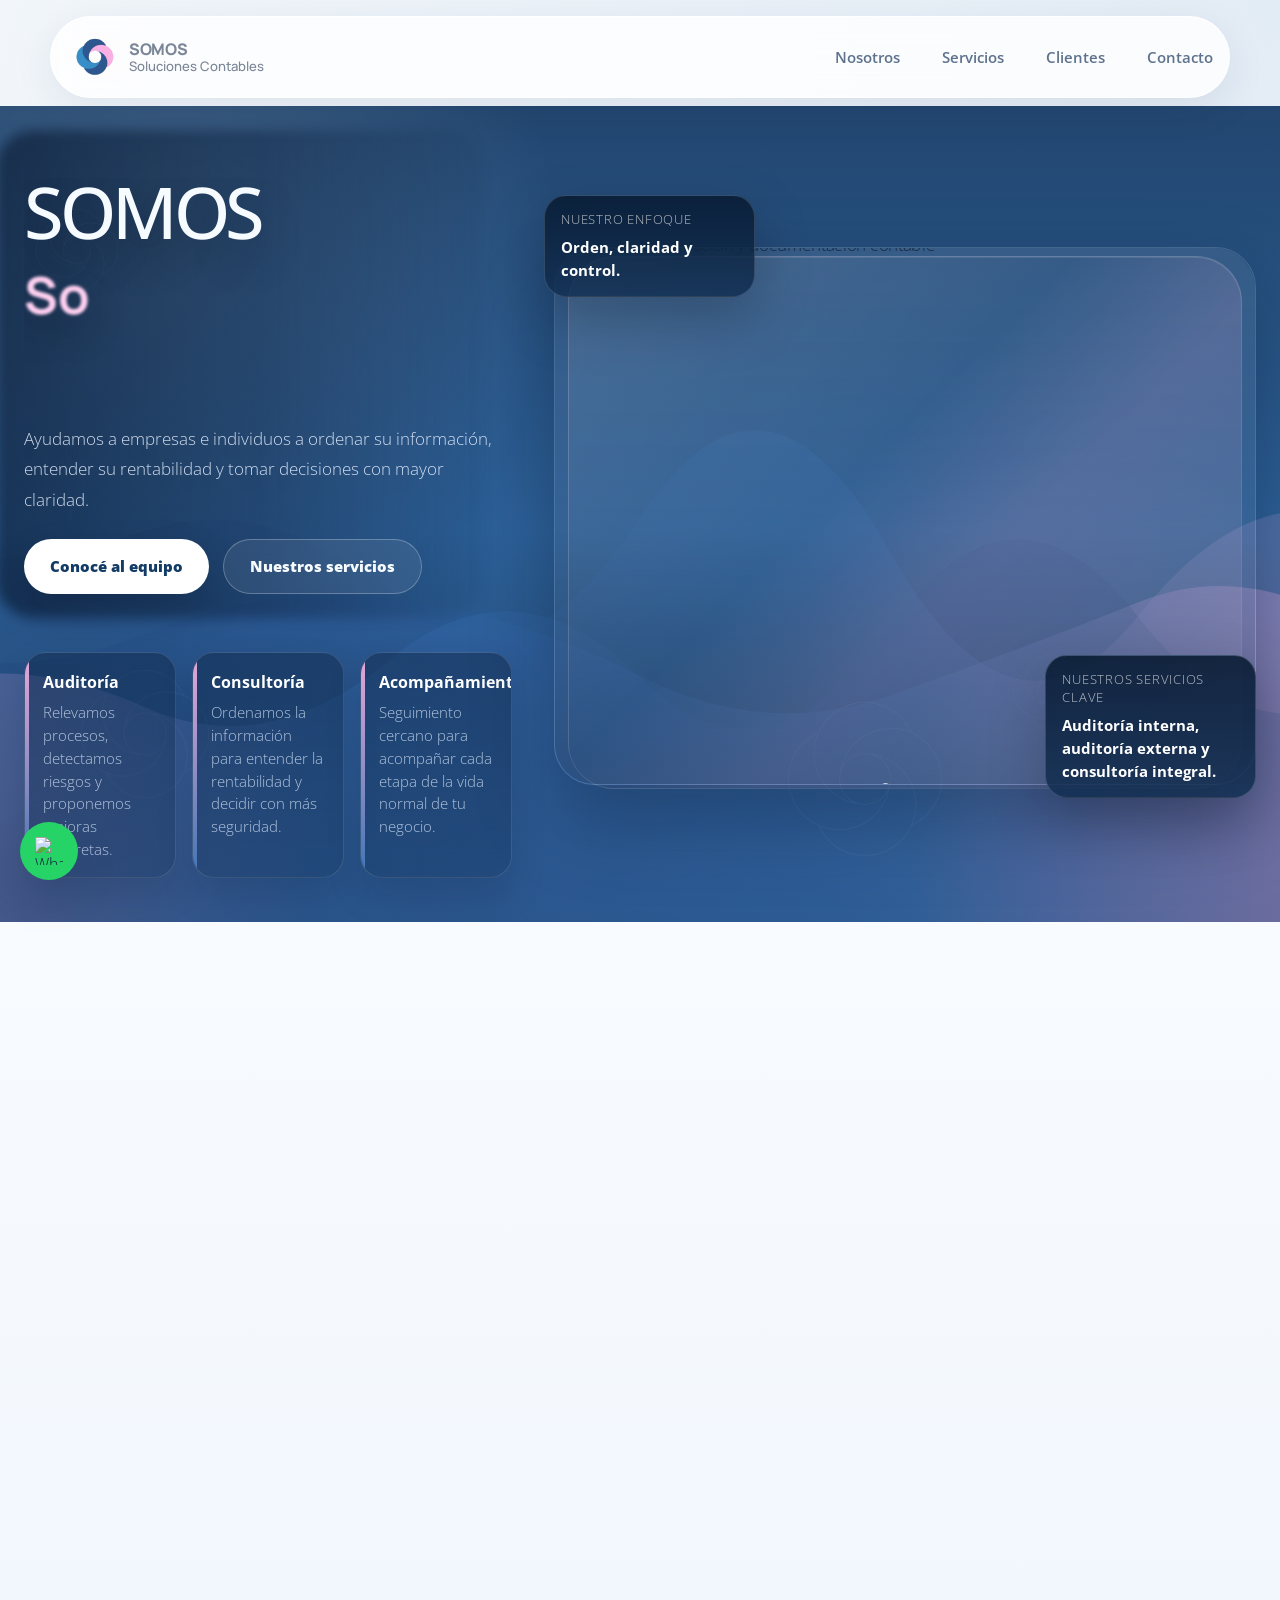
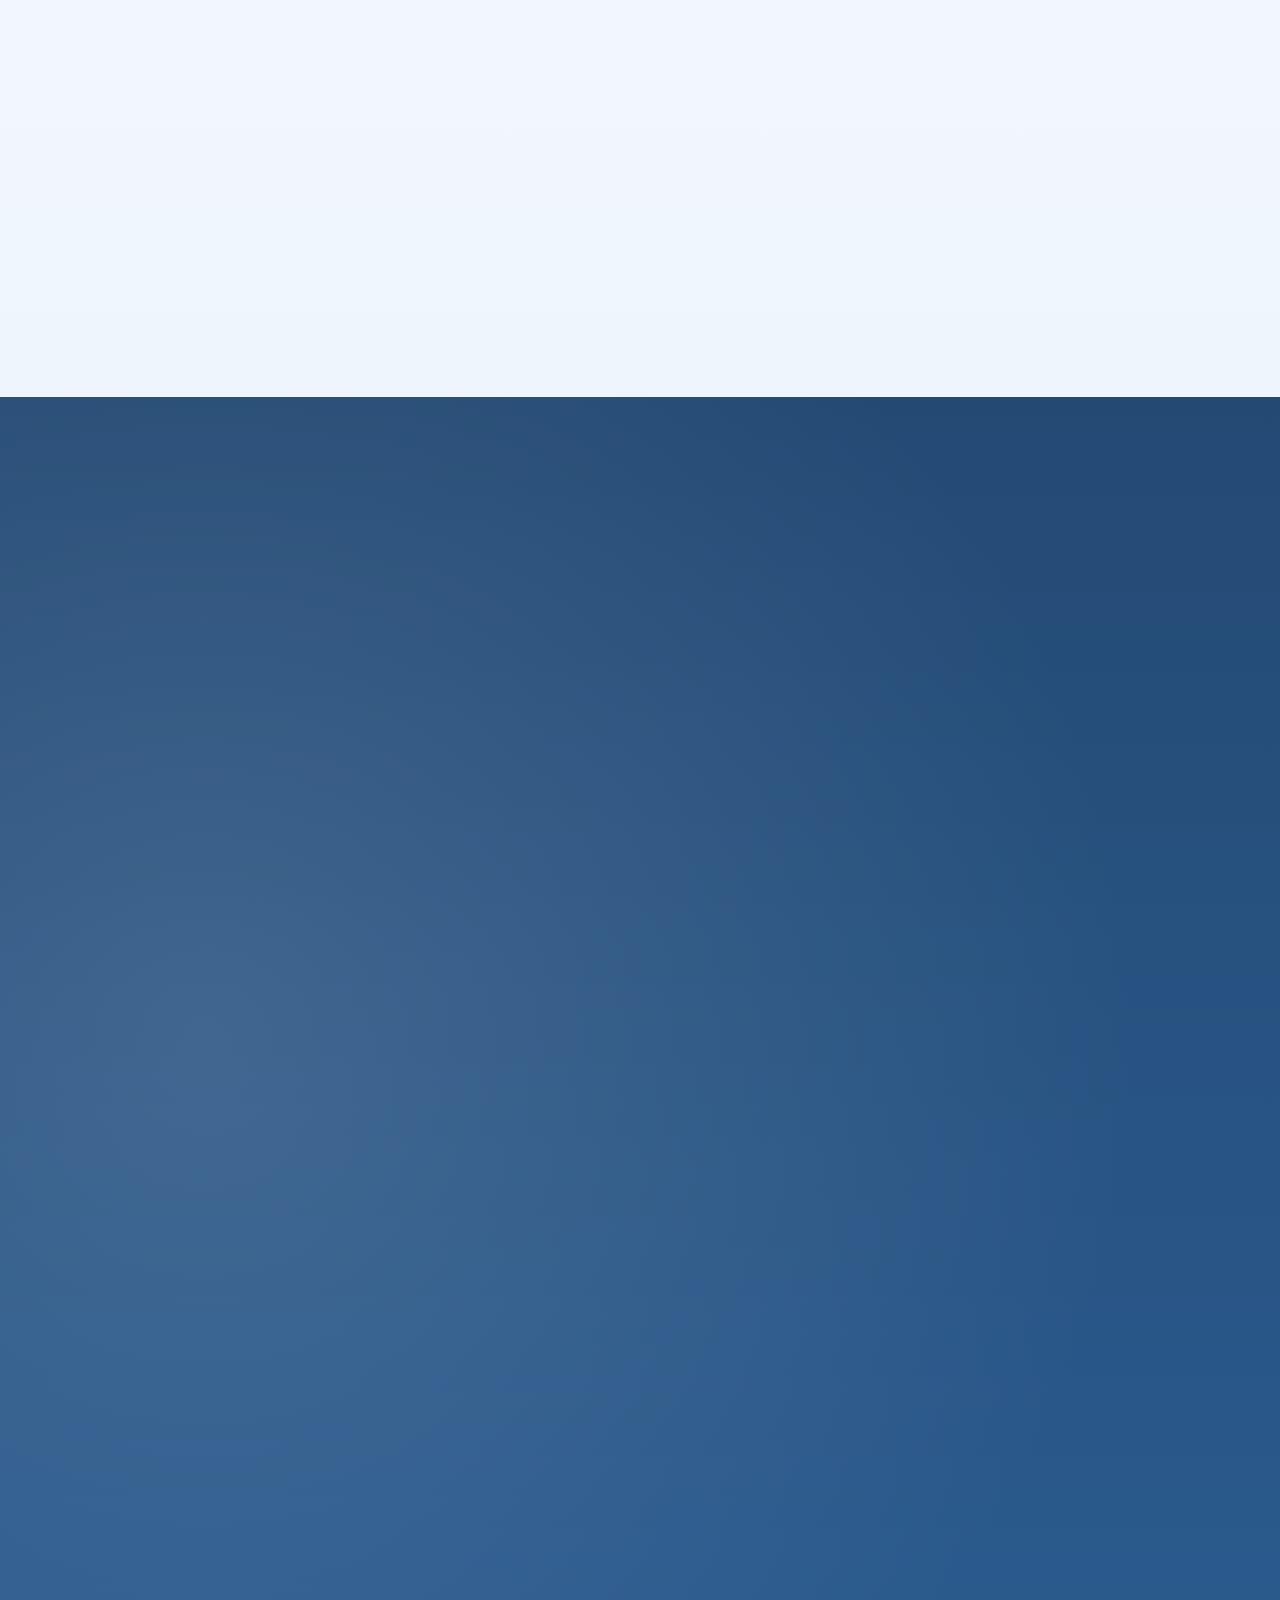
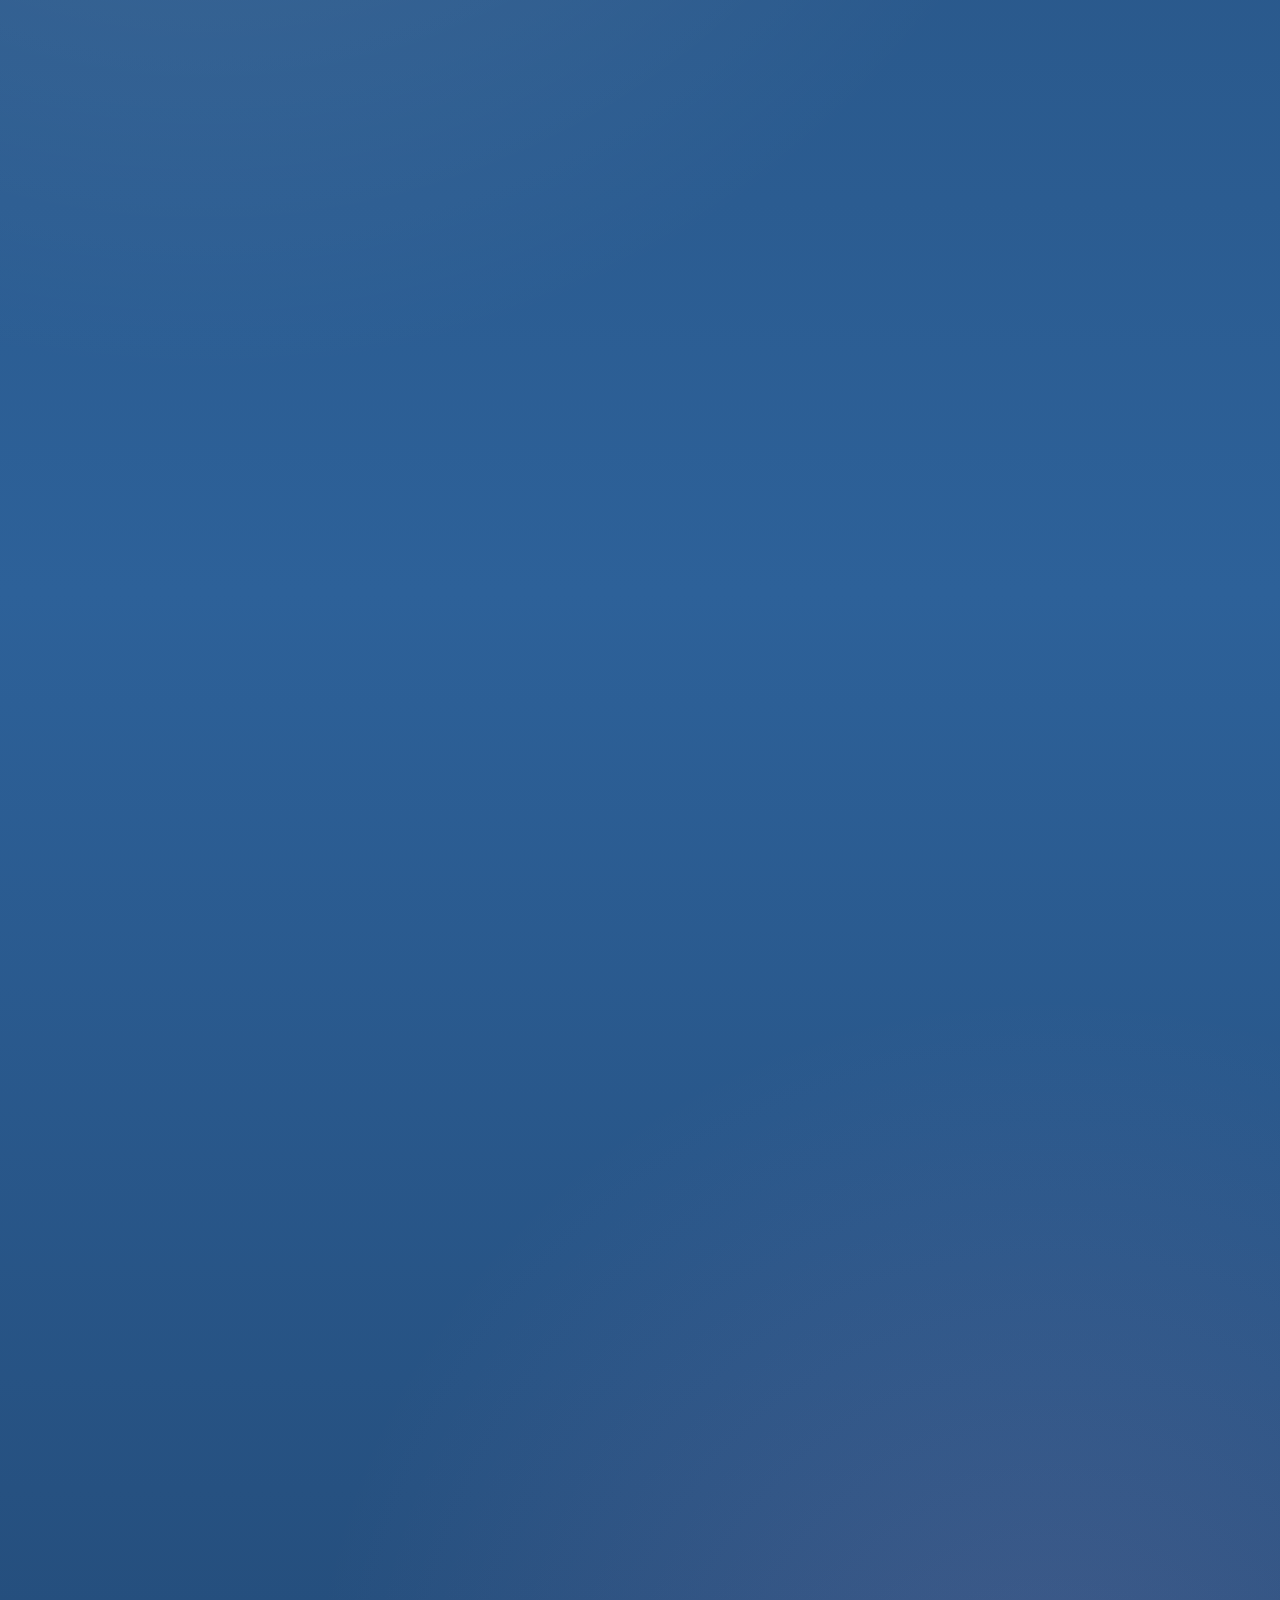
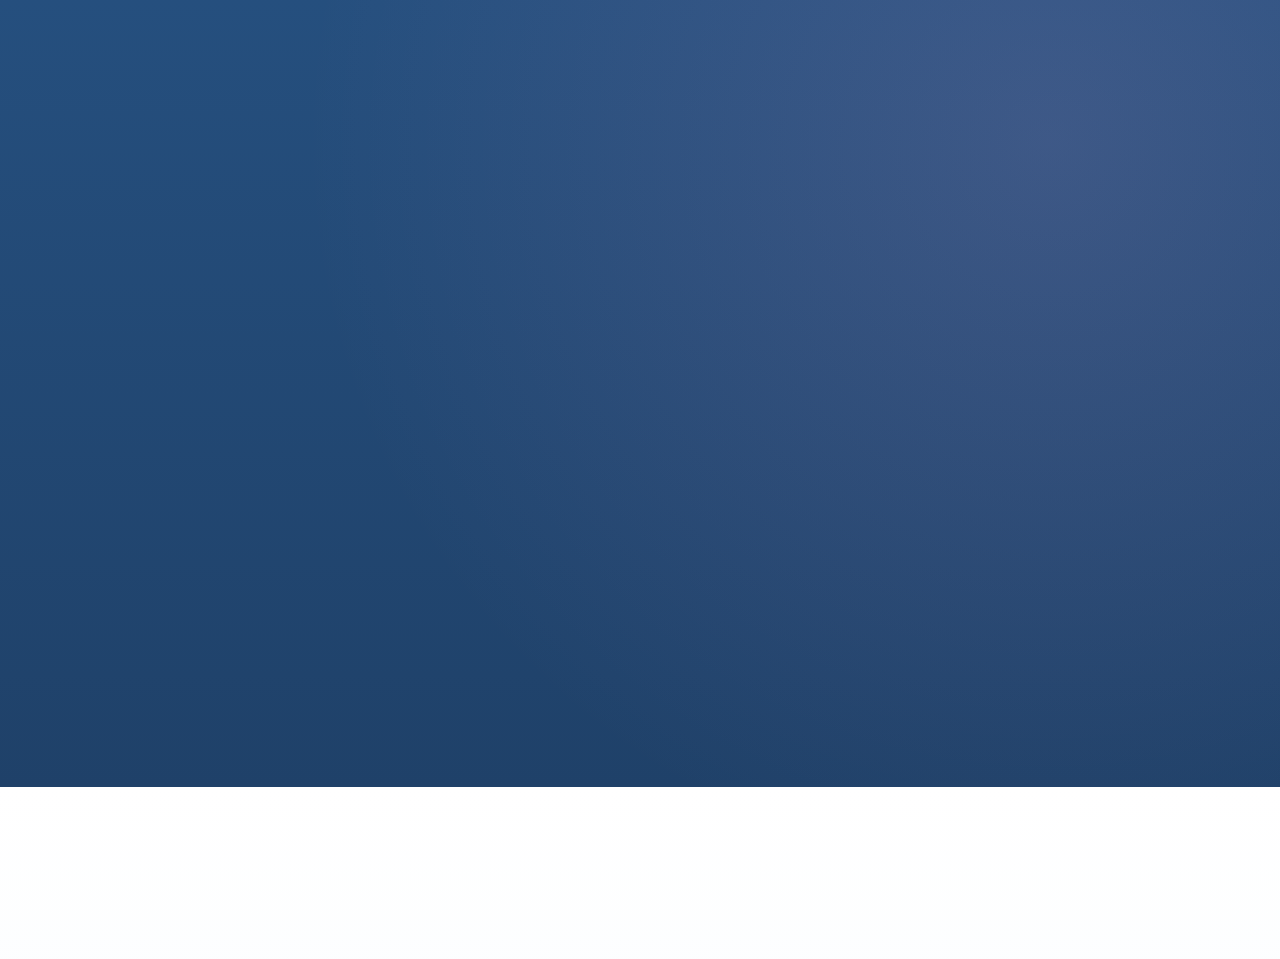
==== index.html @ 12422416 "optimizar velocidad" ====
﻿<!DOCTYPE html>
<html lang="es">
<head>
    <meta charset="UTF-8">
    <meta name="viewport" content="width=device-width, initial-scale=1.0">
    <meta name="description" content="Estudio contable Somos Soluciones Contables. Auditoría, consultoría y asesoramiento para empresas en Córdoba.">
    <meta name="robots" content="index, follow">
    <title>Somos Soluciones Contables</title>
    <link rel="icon" href="./public/favicon.webp" type="image/x-icon">
    <link rel="preconnect" href="https://fonts.googleapis.com">
    <link rel="preconnect" href="https://fonts.gstatic.com" crossorigin>
    <link rel="preload" as="image" href="public/hero-section/slide-1.webp" fetchpriority="high">
    <link rel="stylesheet" href="https://fonts.googleapis.com/css2?family=Manrope:wght@500;700;800&family=Open+Sans:wght@300;400;600;700&display=swap">
    <link rel="stylesheet" href="https://cdnjs.cloudflare.com/ajax/libs/font-awesome/6.5.1/css/all.min.css" media="print" onload="this.media='all'">
    <noscript><link rel="stylesheet" href="https://cdnjs.cloudflare.com/ajax/libs/font-awesome/6.5.1/css/all.min.css"></noscript>
    <link rel="stylesheet" href="css/site.css">
    <script src="js/hero-section/title-text-behavior.js" defer></script>
    <script src="js/hero-section/carousel-behavior.js" defer></script>
    <script src="js/services-video.js" defer></script>
    <script src="js/back-to-top-button.js" defer></script>
    <script src="js/license-plate-click.js" defer></script>
    <script src="js/menu-behavior.js" defer></script>
    <script src="js/contact-section.js" defer></script>
    <script src="js/advisory-section.js" defer></script>
    <script src="js/footer-year.js" defer></script>
    <script src="js/section-wave-background.js" defer></script>
    <script src="js/clients-slider-behavior.js" defer></script>
</head>
<body id="top">
    <header class="navbar">
        <a href="#top" class="brand" aria-label="Ir al inicio">
            <img src="public/components/esfera.png" alt="Logo de Somos Soluciones Contables" class="brand-logo">
            <span class="brand-copy">
                <strong>SOMOS</strong>
                <span>Soluciones Contables</span>
            </span>
        </a>
        <div class="menu" id="menu">
            <a href="#our-team">Nosotros</a>
            <a href="#our-services">Servicios</a>
            <a href="#clients">Clientes</a>
            <a href="#contact">Contacto</a>
        </div>
        <button type="button" class="toggle" id="menuToggle" aria-label="Abrir menú de navegación" aria-controls="mobileMenu" aria-expanded="false">
            <span></span><span></span><span></span>
        </button>
        <div class="toggle-menu" id="mobileMenu">
            <a href="#our-team">Nosotros</a>
            <a href="#our-services">Servicios</a>
            <a href="#clients">Clientes</a>
            <a href="#contact">Contacto</a>
        </div>
    </header>

    <main>
        <section class="hero-section">
            <div class="hero-gradient-container">
                <div class="hero-gradient-wave hero-gradient-wave-a" aria-hidden="true"></div>
                <div class="hero-gradient-wave hero-gradient-wave-b" aria-hidden="true"></div>
                <div class="hero-gradient-ribbon" aria-hidden="true"></div>
            </div>
            <div class="hero-inner">
                <div class="hero-copy">
                    <div class="hero-title-lockup">
                        <div id="fixed">SOMOS</div>
                        <div id="text-container">
                            <div id="typing"><span id="dynamic-text">Soluciones Contables.</span></div>
                        </div>
                    </div>
                    <p class="hero-lead">Ayudamos a empresas e individuos a ordenar su información, entender su rentabilidad y tomar decisiones con mayor claridad.</p>
                    <div class="hero-actions">
                        <a href="#our-team" class="primary-button">Conocé al equipo</a>
                        <a href="#our-services" class="secondary-button">Nuestros servicios</a>
                    </div>
                </div>

                <div class="hero-stage">
                    <div class="hero-stage-sheen" aria-hidden="true"></div>
                    <div class="swiper-container hero-swiper">
                        <div class="swiper-wrapper">
                            <div class="swiper-slide"><img src="public/hero-section/slide-1.webp" alt="Equipo del estudio en una reunión de trabajo" fetchpriority="high" decoding="async"></div>
                            <div class="swiper-slide"><img data-src="public/hero-section/slide-2.webp" alt="Revisión de información y documentación contable" loading="lazy" decoding="async"></div>
                            <div class="swiper-slide"><img data-src="public/hero-section/slide-3.webp" alt="Análisis de gestión y seguimiento profesional" loading="lazy" decoding="async"></div>
                            <div class="swiper-slide"><img data-src="public/hero-section/slide-4.webp" alt="Trabajo del equipo con foco en control y auditoría" loading="lazy" decoding="async"></div>
                            <div class="swiper-slide"><img data-src="public/hero-section/slide-5.webp" alt="Asesoramiento cercano para empresas y equipos de gestión" loading="lazy" decoding="async"></div>
                        </div>
                        <div class="swiper-pagination"></div>
                    </div>
                    <div class="hero-card hero-card-top">
                        <span>Nuestro enfoque</span>
                        <strong>Orden, claridad y control.</strong>
                    </div>
                    <div class="hero-card hero-card-bottom">
                        <span>Nuestros servicios clave</span>
                        <strong>Auditoría interna, auditoría externa y consultoría integral.</strong>
                    </div>
                </div>

                <div class="hero-highlights">
                    <article><strong>Auditoría</strong><span>Relevamos procesos, detectamos riesgos y proponemos mejoras concretas.</span></article>
                    <article><strong>Consultoría</strong><span>Ordenamos la información para entender la rentabilidad y decidir con más seguridad.</span></article>
                    <article><strong>Acompañamiento</strong><span>Seguimiento cercano para acompañar cada etapa de la vida normal de tu negocio.</span></article>
                </div>
            </div>
        </section>

        <section id="our-team" class="team-section section-shell">
            <div class="section-heading">
                <p class="section-kicker">Quiénes somos</p>
                <h2>Profesionales que analizan, acompañan y piensan cada decisión junto a tu negocio.</h2>
                <p>Trabajamos con compromiso, experiencia y cercanía para ordenar la información, entender los números y acompañar cada caso con criterio.</p>
            </div>
            <div class="team-grid">
                <article class="team-card">
                    <div class="team-photo">
                        <img src="public/our-team-section/member1.webp" alt="Gabriela Surban" loading="lazy" decoding="async">
                        <a href="https://ar.linkedin.com/in/gabriela-surban-124a83238" target="_blank" rel="noopener noreferrer" class="team-link" aria-label="LinkedIn de Gabriela Surban"><i class="fab fa-linkedin-in"></i></a>
                    </div>
                    <h3>Gabriela Surban</h3>
                    <p class="team-role">Contadora Pública U.N.C.</p>
                    <p>Matrícula profesional: <a href="https://cpcecba.org.ar/servicios/registro.asp" class="plate-number">10-17528-2</a></p>
                    <p>Especialidad en Contabilidad y Auditoría U.N.C.</p>
                </article>
                <article class="team-card">
                    <div class="team-photo">
                        <img src="public/our-team-section/member2.webp" alt="Nicolás Acuña" loading="lazy" decoding="async">
                        <a href="https://ar.linkedin.com/in/nicol%C3%A1s-manuel-acu%C3%B1a-5b895933" target="_blank" rel="noopener noreferrer" class="team-link" aria-label="LinkedIn de Nicolás Acuña"><i class="fab fa-linkedin-in"></i></a>
                    </div>
                    <h3>Nicolás Acuña</h3>
                    <p class="team-role">Contador Público U.N.C.</p>
                    <p>Matrícula profesional: <a href="https://cpcecba.org.ar/servicios/registro.asp" class="plate-number">10-18634-7</a></p>
                </article>
                <article class="team-card">
                    <div class="team-photo">
                        <img src="public/our-team-section/member3.webp" alt="Cristina Vetter" loading="lazy" decoding="async">
                        <a href="https://ar.linkedin.com/in/cristina-vetter-260807247" target="_blank" rel="noopener noreferrer" class="team-link" aria-label="LinkedIn de Cristina Vetter"><i class="fab fa-linkedin-in"></i></a>
                    </div>
                    <h3>Cristina Vetter</h3>
                    <p class="team-role">Contadora Pública U.N.C.</p>
                    <p>Matrícula profesional: <a href="https://cpcecba.org.ar/servicios/registro.asp" class="plate-number">10-17858-8</a></p>
                    <p>Especialidad en Contabilidad y Auditoría U.N.C.</p>
                </article>
                <article class="team-card">
                    <div class="team-photo">
                        <img src="public/our-team-section/member4.webp" alt="Leandro Sánchez" loading="lazy" decoding="async">
                        <a href="https://www.linkedin.com/" target="_blank" rel="noopener noreferrer" class="team-link" aria-label="Perfil profesional de Leandro Sánchez"><i class="fab fa-linkedin-in"></i></a>
                    </div>
                    <h3>Leandro Sánchez</h3>
                    <p class="team-role">Contador Público U.N.C.</p>
                    <p>Matrícula profesional: <a href="https://cpcecba.org.ar/servicios/registro.asp" class="plate-number">10-17648-3</a></p>
                </article>
            </div>
        </section>

        <section id="our-services" class="services-section section-shell">
            <div class="section-heading compact">
                <p class="section-kicker">Nuestros servicios</p>
            </div>
            <div class="services-layout">
                <article class="service-story service-story-image">
                    <video class="services-video" muted loop playsinline preload="none" poster="public/services-section/services.webp" aria-label="Presentación del equipo y las oficinas del estudio">
                        <source src="public/services-section/presentation.mp4" type="video/mp4">
                    </video>
                </article>
                <article class="service-story service-story-copy">
                    <p class="service-tag">
                        <span class="service-tag-icon" aria-hidden="true"><i class="fa-solid fa-magnifying-glass-chart"></i></span>
                        <span>Auditoría interna</span>
                    </p>
                    <h3>Detección temprana + Control interno = Procesos más saludables.</h3>
                    <p>Revisamos procesos, puntos de control y circuitos clave para detectar riesgos a tiempo, ordenar la operatoria y proponer mejoras concretas.</p>
                    <div class="service-list-block">
                        <h4>Áreas a revisar</h4>
                        <ul>
                            <li>Compras y cuentas por pagar.</li>
                            <li>Caja, bancos y disponibilidades.</li>
                            <li>Inventarios y control de stock.</li>
                            <li>Cuentas por cobrar.</li>
                            <li>Viáticos y gastos operativos.</li>
                        </ul>
                    </div>
                    <div class="service-list-block">
                        <h4>Cómo trabajamos</h4>
                        <ul>
                            <li>Entrevistas con personal clave.</li>
                            <li>Relevamiento documental y pruebas sobre sistemas.</li>
                            <li>Análisis de fortalezas, debilidades y puntos de control.</li>
                            <li>Pruebas de auditoría y validaciones operativas.</li>
                            <li>Informe final con conclusiones y propuestas de mejora.</li>
                        </ul>
                    </div>
                </article>
            </div>
            <div class="service-pillars">
                <article class="pillar-card">
                    <span class="pillar-icon"><i class="fa-solid fa-shield-halved"></i></span>
                    <h3>Auditoría externa</h3>
                    <p>Nuestro objetivo es preparar los Estados Contables de su empresa en tiempo y forma, ayudando en el proceso de toma de decisiones. Emitimos un diagnóstico sobre un sistema de información empresarial que permite una mejor toma de decisiones.</p>
                </article>
                <article class="pillar-card">
                    <span class="pillar-icon"><i class="fa-solid fa-compass-drafting"></i></span>
                    <h3>Consultoría integral</h3>
                    <p>Nos orientamos a brindar seguridad en la toma de decisiones y cobertura ante los riesgos potenciales a los que se expone un negocio durante su funcionamiento normal. Acompañamos el crecimiento empresarial de manera sólida y segura.</p>
                </article>
            </div>
            <div class="advisory-grid-shell">
                <div class="section-heading compact">
                    <p class="section-kicker">Ofrecemos asesoramiento:</p>
                </div>
                <div class="advisory-grid">
                    <article class="advisory-card" tabindex="0" role="button" aria-expanded="false">
                        <div class="advisory-media" style="background-image: url('public/features-section/advisory-1.webp');"></div>
                        <div class="advisory-copy"><h3>Impositivo</h3><p>Planificación y cumplimiento fiscal para trabajar con previsibilidad y sin desatender la operatoria.</p></div>
                    </article>
                    <article class="advisory-card" tabindex="0" role="button" aria-expanded="false">
                        <div class="advisory-media" style="background-image: url('public/features-section/advisory-2.webp');"></div>
                        <div class="advisory-copy"><h3>Societario</h3><p>Asistencia en constitución, cambios societarios y documentación formal del negocio.</p></div>
                    </article>
                    <article class="advisory-card" tabindex="0" role="button" aria-expanded="false">
                        <div class="advisory-media" style="background-image: url('public/features-section/advisory-3.webp');"></div>
                        <div class="advisory-copy"><h3>Financiero</h3><p>Información económica ordenada para evaluar escenarios y decidir con mayor respaldo.</p></div>
                    </article>
                    <article class="advisory-card" tabindex="0" role="button" aria-expanded="false">
                        <div class="advisory-media" style="background-image: url('public/features-section/advisory-4.webp');"></div>
                        <div class="advisory-copy"><h3>Laboral</h3><p>Acompañamiento técnico para ordenar relaciones laborales, documentación y obligaciones vigentes.</p></div>
                    </article>
                </div>
            </div>
        </section>

        <section id="clients" class="clients-section section-shell">
            <div class="section-heading compact">
                <p class="section-kicker">Nuestros clientes</p>
                <h2>Algunas de las empresas que confían en nosotros:</h2>
            </div>
            <div id="carrusel">
                <button id="prev-slide-btn" aria-label="Anterior"><i class="fas fa-chevron-left"></i></button>
                <div id="clients-slider">
                    <div id="clients-slide-track">
                        <div class="client-slide"><a href="https://www.maniking.com.ar/" target="_blank" rel="noopener noreferrer"><img src="public/components/clients-logos/maniKing.webp" alt="ManiKing" loading="lazy"></a></div>
                        <div class="client-slide"><a href="https://www.prodeman.com/es/" target="_blank" rel="noopener noreferrer"><img src="public/components/clients-logos/prodeman.webp" alt="Prodeman" loading="lazy"></a></div>
                        <div class="client-slide"><a href="https://www.venex.com.ar" target="_blank" rel="noopener noreferrer"><img src="public/components/clients-logos/venex.webp" alt="Venex" loading="lazy"></a></div>
                        <div class="client-slide"><a href="https://www.abastovirtual.com/productos/verduleria" target="_blank" rel="noopener noreferrer"><img src="public/components/clients-logos/abasto.webp" alt="Abasto" loading="lazy"></a></div>
                        <div class="client-slide"><a href="https://tubojet.com/" target="_blank" rel="noopener noreferrer"><img src="public/components/clients-logos/tubo.webp" alt="TuboJet" loading="lazy"></a></div>
                        <div class="client-slide"><a href="https://modernia.com.ar/" target="_blank" rel="noopener noreferrer"><img src="public/components/clients-logos/modernia.webp" alt="Modernia" loading="lazy"></a></div>
                        <div class="client-slide"><a href="https://www.cafedebarrio.com.ar/" target="_blank" rel="noopener noreferrer"><img src="public/components/clients-logos/cafeDeBarrio.webp" alt="Cafe de Barrio" loading="lazy"></a></div>
                        <div class="client-slide"><a href="https://picadamix.com.ar/" target="_blank" rel="noopener noreferrer"><img src="public/components/clients-logos/picadaMix.webp" alt="Picada Mix" loading="lazy"></a></div>
                        <div class="client-slide"><a href="https://www.fulltechnology.com.ar/" target="_blank" rel="noopener noreferrer"><img src="public/components/clients-logos/fulltec.webp" alt="Full Technology" loading="lazy"></a></div>
                        <div class="client-slide"><a href="https://www.instagram.com/mercadocentralcordoba" target="_blank" rel="noopener noreferrer"><img src="public/components/clients-logos/mercadoCentral.webp" alt="Mercado Central" loading="lazy"></a></div>
                        <div class="client-slide"><a href="https://www.sistemadefijaciones.com.ar/" target="_blank" rel="noopener noreferrer"><img src="public/components/clients-logos/sistemaFijaciones.webp" alt="Sistema de fijaciones" loading="lazy"></a></div>
                        <div class="client-slide"><a href="https://icor.com.ar/" target="_blank" rel="noopener noreferrer"><img src="public/components/clients-logos/icor.webp" alt="ICOR" loading="lazy"></a></div>
                        <div class="client-slide"><a href="https://autoalem.com.ar/" target="_blank" rel="noopener noreferrer"><img src="public/components/clients-logos/autoAlem.webp" alt="Auto Alem" loading="lazy"></a></div>
                        <div class="client-slide"><a href="https://avilasoto.com/" target="_blank" rel="noopener noreferrer"><img src="public/components/clients-logos/avilasoto.webp" alt="Avila Soto Group" loading="lazy"></a></div>
                        <div class="client-slide"><a href="https://www.instagram.com/nb.distribuidora.cba/?hl=es" target="_blank" rel="noopener noreferrer"><img src="public/components/clients-logos/nbDistribuidora.webp" alt="NB Distribuidora" loading="lazy"></a></div>
                        <div class="client-slide"><a href="https://www.bateriasbat-her.com.ar/" target="_blank" rel="noopener noreferrer"><img src="public/components/clients-logos/batHer.webp" alt="Bat-Her" loading="lazy"></a></div>
                        <div class="client-slide"><a href="https://www.lozaordano.com.ar/" target="_blank" rel="noopener noreferrer"><img src="public/components/clients-logos/lozaOrdano.webp" alt="Loza Ordano" loading="lazy"></a></div>
                        <div class="client-slide"><a href="https://www.surban.com.ar/" target="_blank" rel="noopener noreferrer"><img src="public/components/clients-logos/surban.webp" alt="Surban Negocios Inmobiliarios" loading="lazy"></a></div>
                        <div class="client-slide"><a href="https://equilibriosport.com/" target="_blank" rel="noopener noreferrer"><img src="public/components/clients-logos/equilibrioSports.webp" alt="Equilibrio Sport" loading="lazy"></a></div>
                        <div class="client-slide"><a href="https://www.instagram.com/apicola_jauregui/" target="_blank" rel="noopener noreferrer"><img src="public/components/clients-logos/apicola.webp" alt="Apicola Jauregui" loading="lazy"></a></div>
                        <div class="client-slide"><a href="https://www.estudioanimo.tv/" target="_blank" rel="noopener noreferrer"><img src="public/components/clients-logos/animo.webp" alt="Estudio Animo" loading="lazy"></a></div>
                        <div class="client-slide"><a href="https://www.mayoristas.happylife.com.ar/" target="_blank" rel="noopener noreferrer"><img src="public/components/clients-logos/happyLife.webp" alt="Happy Life" loading="lazy"></a></div>
                        <div class="client-slide"><a href="https://odonuevacordoba.com.ar/" target="_blank" rel="noopener noreferrer"><img src="public/components/clients-logos/odontay.webp" alt="Odontología Nueva Córdoba" loading="lazy"></a></div>
                        <div class="client-slide"><a href="https://www.instagram.com/salvatorebarberia1/" target="_blank" rel="noopener noreferrer"><img src="public/components/clients-logos/salvatore.webp" alt="Salvatore Barberia" loading="lazy"></a></div>
                        <div class="client-slide"><a href="https://www.instagram.com/surbanautomotores/" target="_blank" rel="noopener noreferrer"><img src="public/components/clients-logos/surbanauto.webp" alt="Surban Automotores" loading="lazy"></a></div>
                    </div>
                </div>
                <button id="next-slide-btn" aria-label="Siguiente"><i class="fas fa-chevron-right"></i></button>
            </div>
        </section>

        <section id="contact" class="contact-section">
            <div class="section-heading compact light">
                <p class="section-kicker">Contacto</p>
                <h2>Queremos conocerte:</h2>
            </div>
            <div class="contact-container">
                <div class="contact-data">
                    <div class="contact-panel">
                        <div class="contact-item">
                            <span class="contact-label"><i class="fa-solid fa-mobile-screen-button"></i> Teléfono</span>
                            <a href="tel:03513990206" class="contact-button">0351-3990206</a>
                        </div>
                        <div class="contact-item">
                            <span class="contact-label"><i class="fa-solid fa-envelope-open-text"></i> Mail</span>
                            <a href="mailto:estudio@somos-sc.com.ar" class="contact-button">estudio@somos-sc.com.ar</a>
                        </div>
                        <div class="contact-item">
                            <span class="contact-label"><i class="fa-solid fa-location-dot"></i> Dirección</span>
                            <a href="https://maps.app.goo.gl/mstbw2HZwWEY1XUP6" class="contact-button" target="_blank" rel="noopener noreferrer">Esquiú 62 (Sonoma Office), Oficina 213, B° General Paz, Córdoba.</a>
                        </div>
                    </div>
                    <div class="map-container">
                        <iframe src="https://www.google.com/maps/embed?pb=!1m18!1m12!1m3!1d3404.911882862973!2d-64.17259832361881!3d-31.416553774261743!2m3!1f0!2f0!3f0!3m2!1i1024!2i768!4f13.1!3m3!1m2!1s0x9432a2a242823489%3A0x90e3d3813f211ffc!2sFray%20Mamerto%20Esqui%C3%BA%2062%2C%20X5000%20C%C3%B3rdoba!5e0!3m2!1ses!2sar!4v1738461783745!5m2!1ses!2sar" allowfullscreen="" loading="lazy" title="Ubicación en Google Maps"></iframe>
                    </div>
                    <div class="social-icons-wrapper">
                        <a href="https://wa.me/5493513990206" class="social-icon whatsapp" target="_blank" rel="noopener noreferrer" aria-label="WhatsApp"><i class="fab fa-whatsapp"></i></a>
                        <a href="https://www.facebook.com/somossolucionescontablesok" class="social-icon facebook" target="_blank" rel="noopener noreferrer" aria-label="Facebook"><i class="fab fa-facebook-f"></i></a>
                        <a href="https://www.instagram.com/somossoluciones.ok/" class="social-icon instagram" target="_blank" rel="noopener noreferrer" aria-label="Instagram"><i class="fab fa-instagram"></i></a>
                    </div>
                </div>
                <div id="contact-form-placeholder">
                    <div class="contact-form-container">
                        <h3>Envíanos un mensaje</h3>
                        <form id="contactForm" novalidate aria-describedby="contactFormStatus">
                            <div class="input-row">
                                <div class="input-container"><input type="text" id="nombre" name="nombre" placeholder=" " autocomplete="name" required><label class="placeholder" for="nombre">Nombre</label></div>
                                <div class="input-container"><input type="tel" id="telefono" name="telefono" placeholder=" " autocomplete="tel" inputmode="tel" required><label class="placeholder" for="telefono">Teléfono</label></div>
                                <div class="input-container"><input type="email" id="email" name="email" placeholder=" " autocomplete="email" required><label class="placeholder" for="email">Correo electrónico</label></div>
                            </div>
                            <div class="mensaje-container">
                                <div class="input-container"><textarea id="mensaje" name="mensaje" placeholder=" " required></textarea><label class="placeholder" for="mensaje">¿En qué podemos ayudarte?</label></div>
                            </div>
                            <p class="form-status" id="contactFormStatus" role="status" aria-live="polite"></p>
                            <button type="submit" class="submit-button">
                                <span class="submit-button-label">Enviar consulta</span>
                                <span class="submit-button-icon" aria-hidden="true"><i class="fa-solid fa-paper-plane"></i></span>
                            </button>
                        </form>
                    </div>
                </div>
            </div>
        </section>
    </main>

    <footer class="footer">
        <div class="footer-content">
            <a href="#top" class="footer-brand" aria-label="Volver al inicio"><img src="public/components/logo-clear.png" alt="Logo de Somos Soluciones Contables" class="footer-logo"></a>
            <div class="footer-buttons">
                <a href="#our-team">Nosotros</a><a href="#our-services">Servicios</a><a href="#clients">Clientes</a><a href="#contact">Contacto</a>
            </div>
            <div class="footer-credits">
                <p>&copy; <span id="currentYear">2026</span> Somos Soluciones Contables. Todos los derechos reservados.</p>
                <a href="https://cpcecba.org.ar/" target="_blank" rel="noopener noreferrer"><img src="public/components/cpce-clear.png" alt="Consejo Profesional de Ciencias Económicas" loading="lazy"></a>
            </div>
        </div>
    </footer>

    <div class="whatsapp-float">
        <a href="https://wa.me/5493513990206" target="_blank" rel="noopener noreferrer" class="whatsapp-link" aria-label="Chat en WhatsApp">
            <img src="./public/components/whatsapp.webp" alt="WhatsApp" class="whatsapp-icon">
        </a>
    </div>
    <div class="back-to-top-container" id="backToTop">
        <a href="#top" class="back-to-top-button" aria-label="Volver arriba"><i class="fa-solid fa-chevron-up"></i></a>
    </div>
</body>
</html>
---- css/site.css ----
﻿/* Main site stylesheet entry */
@import url("./site/foundation.css");
@import url("./site/sections.css");
@import url("./site/responsive.css");
@import url("./site/animations.css");
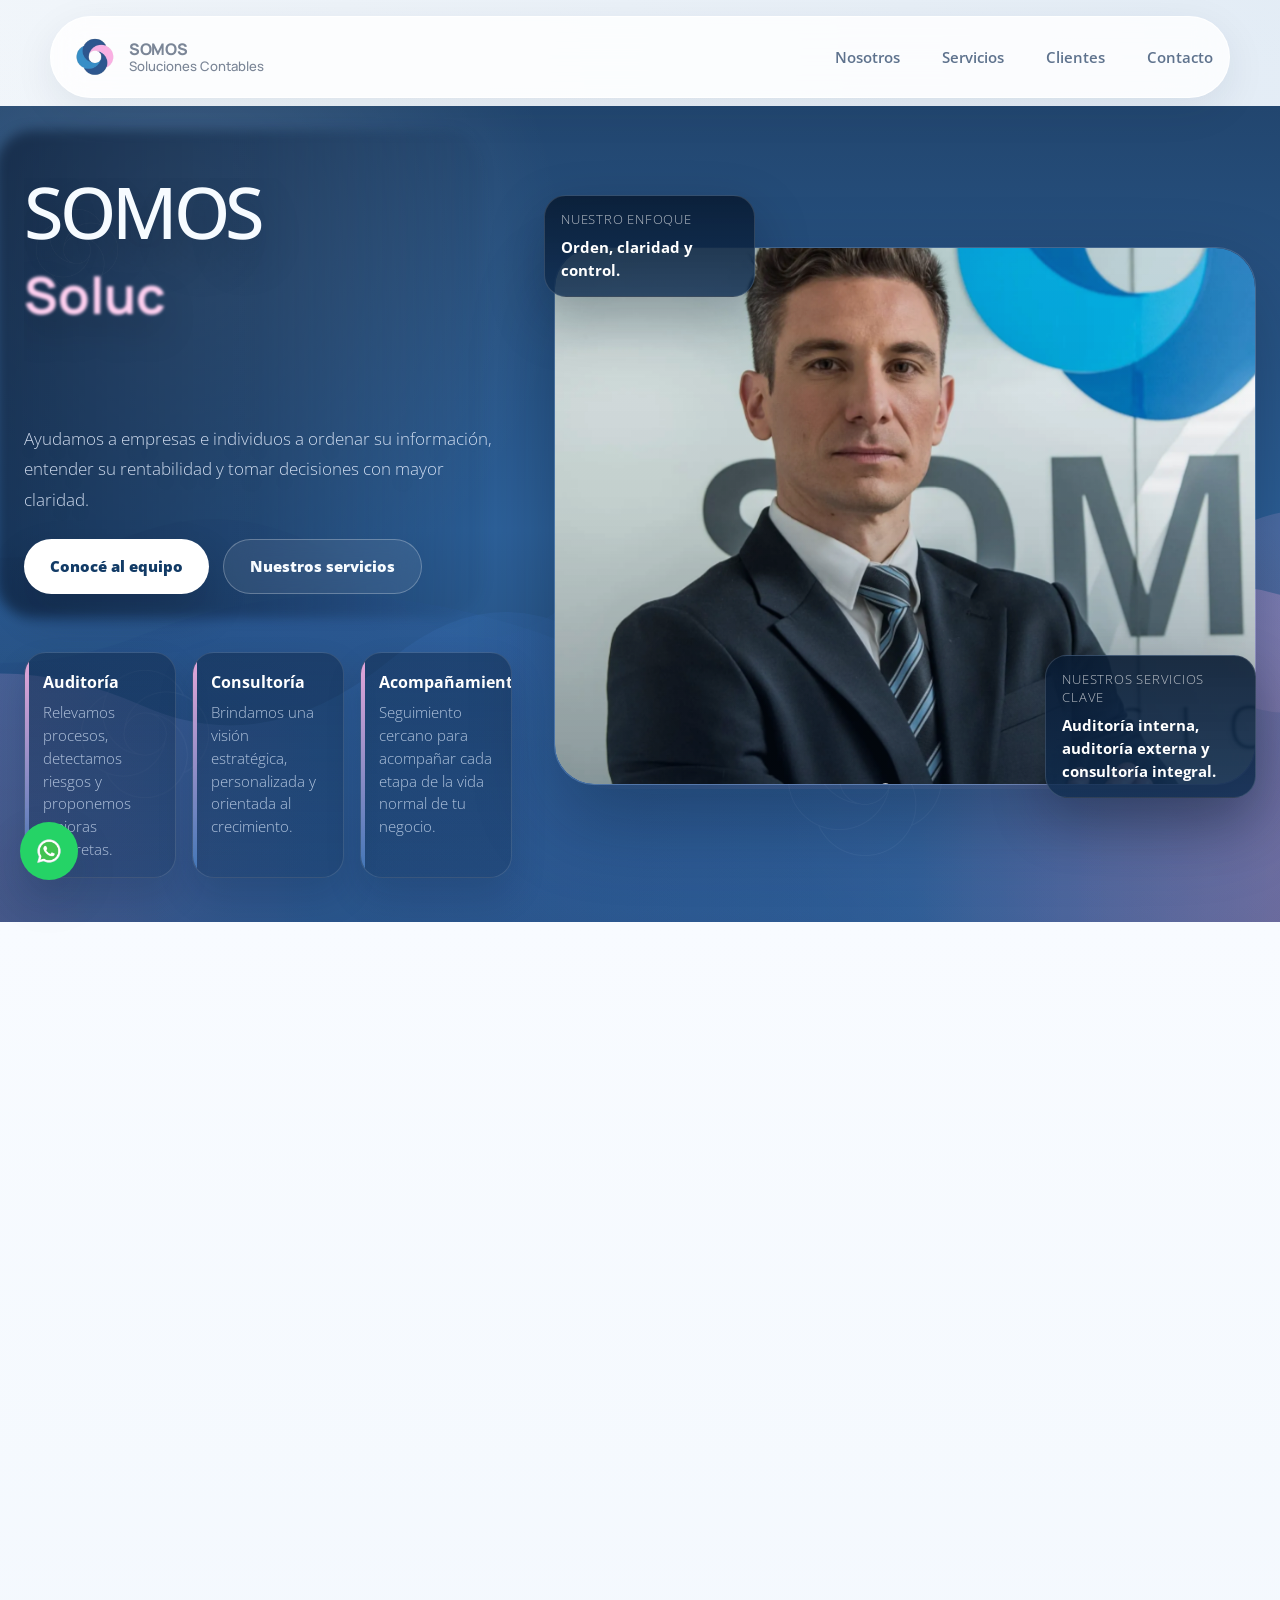
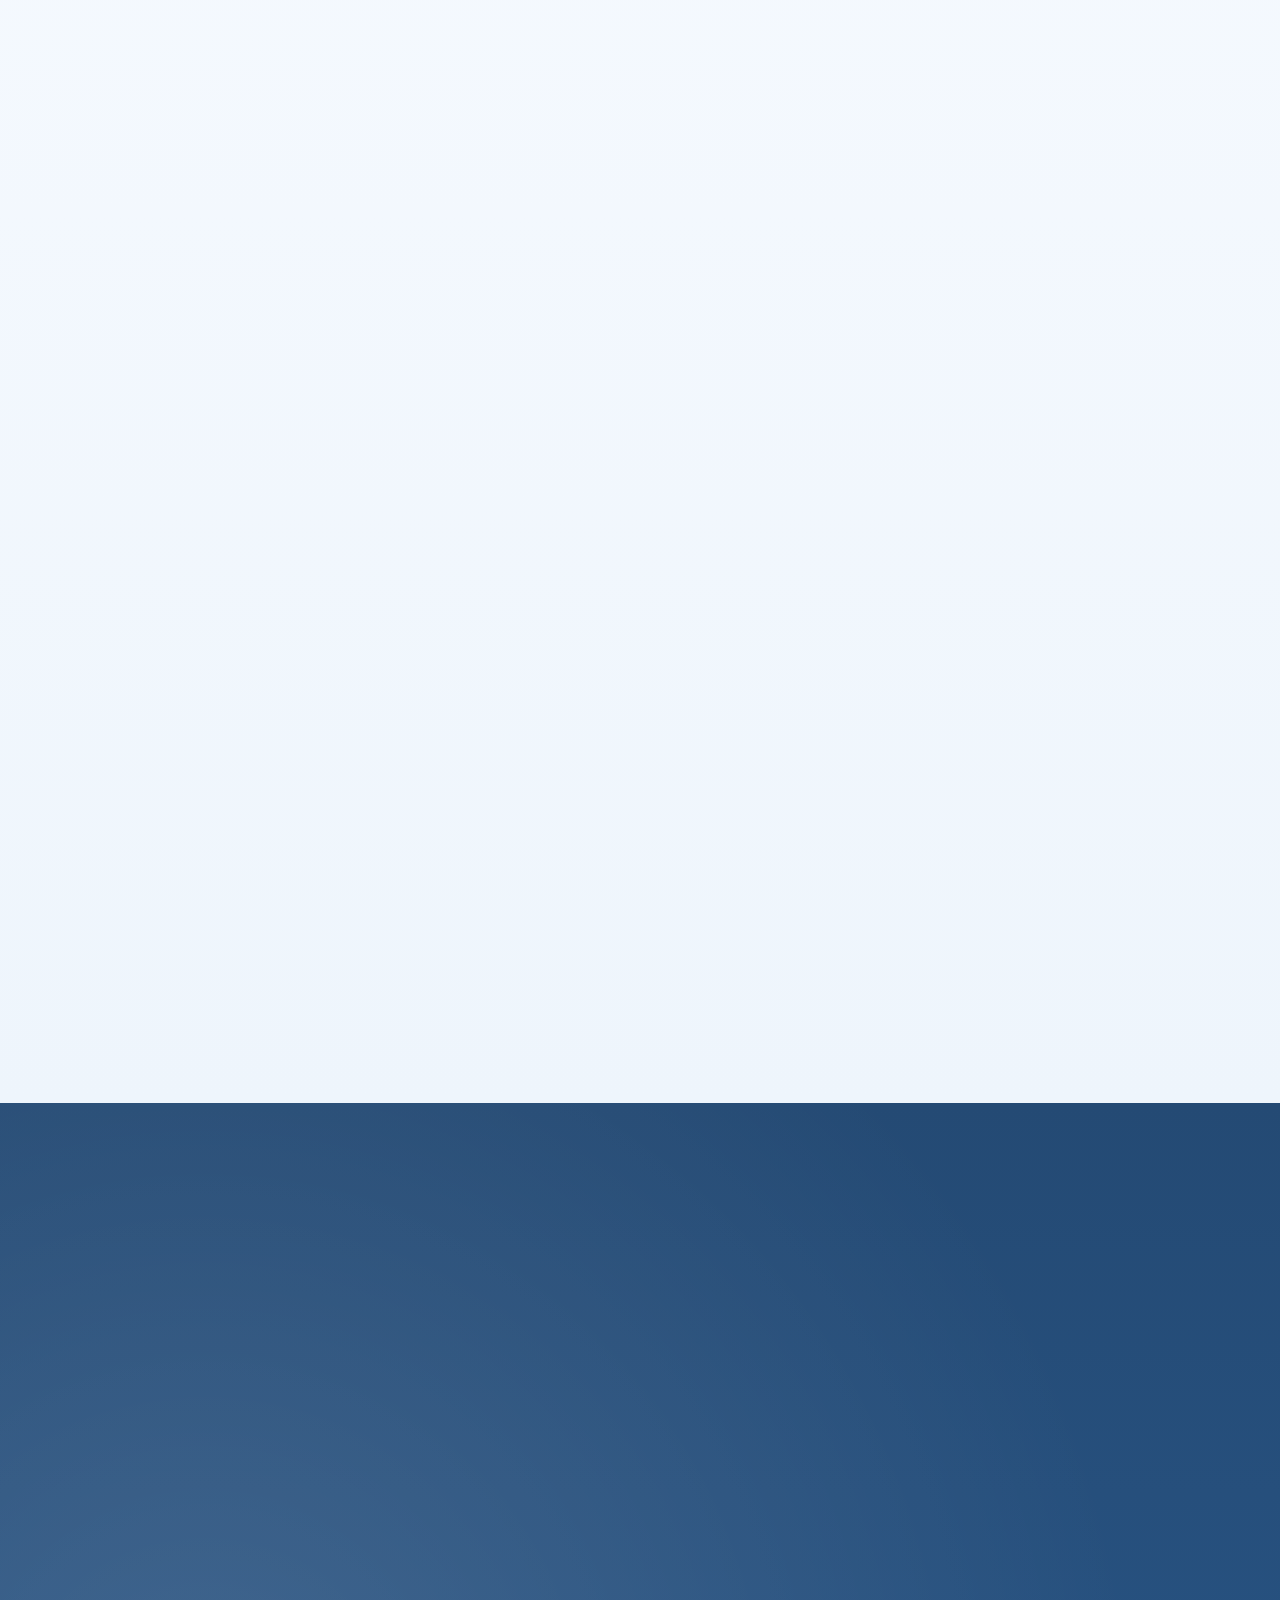
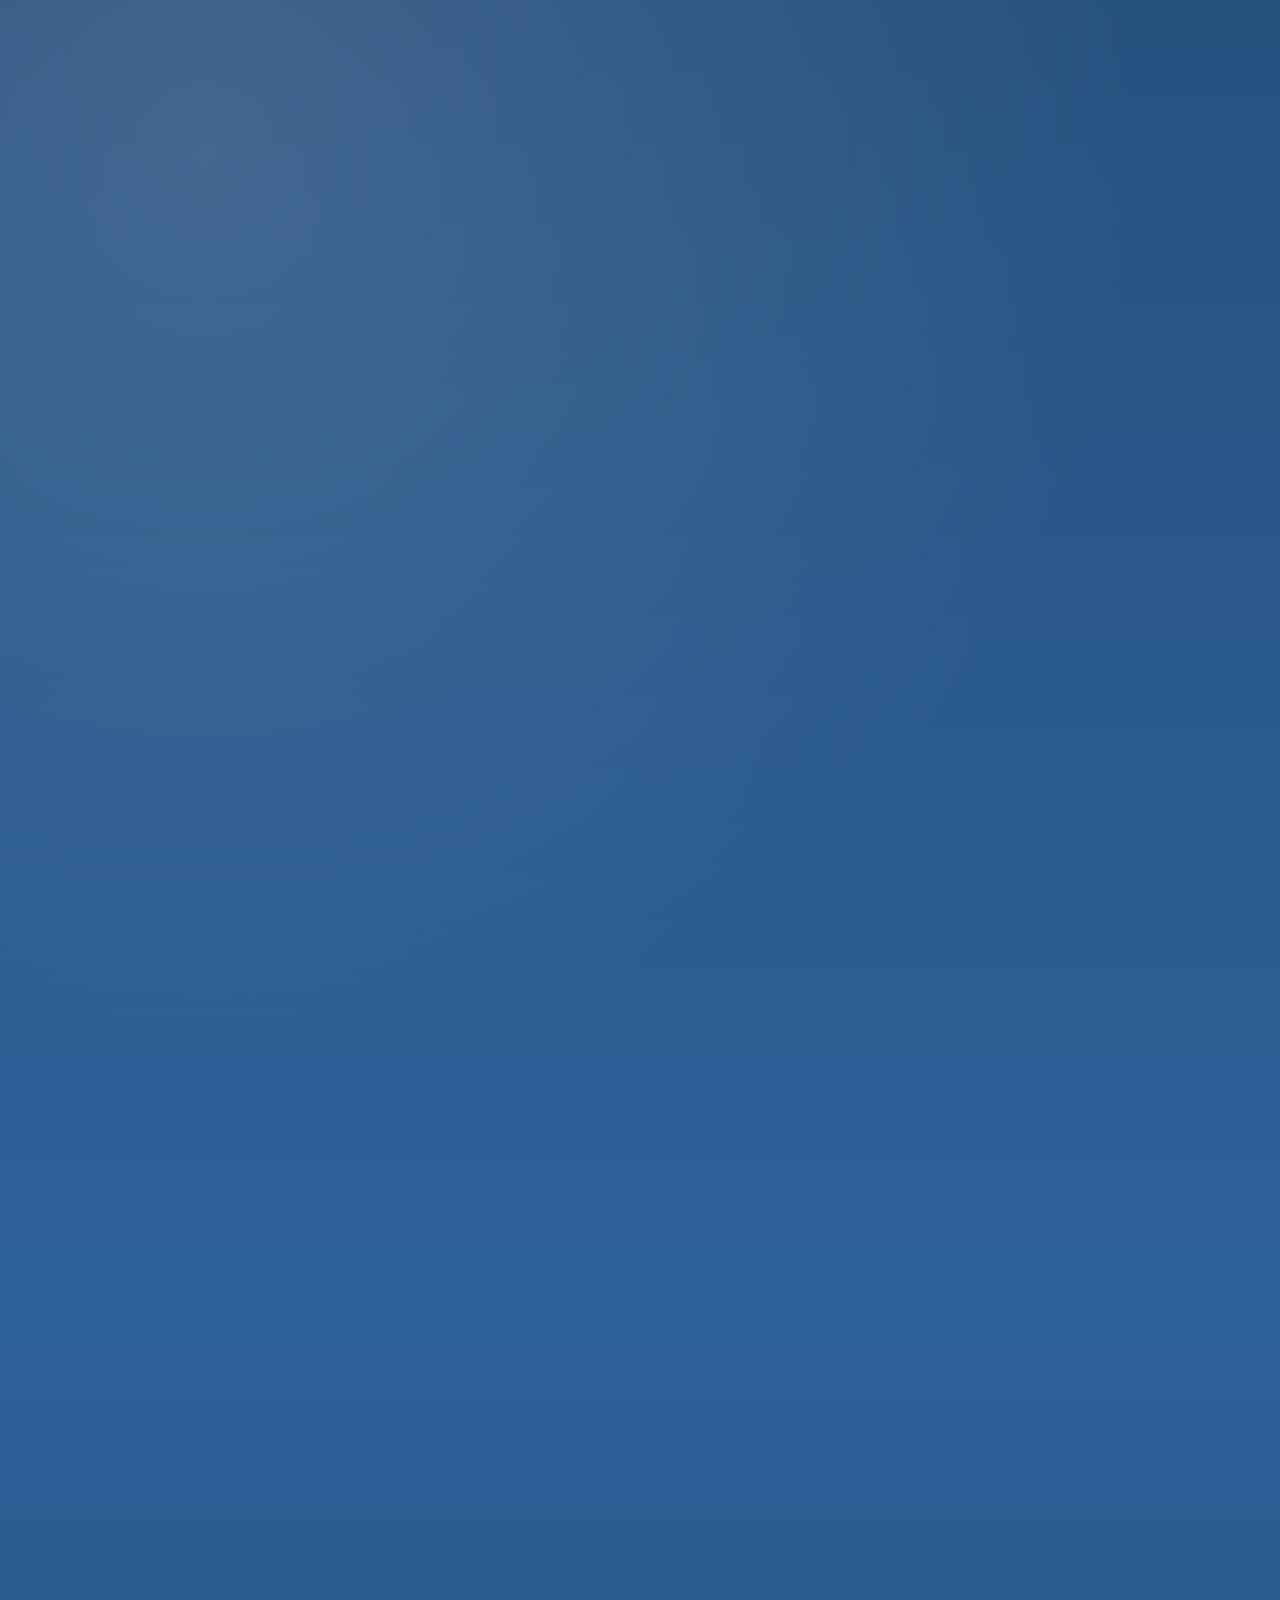
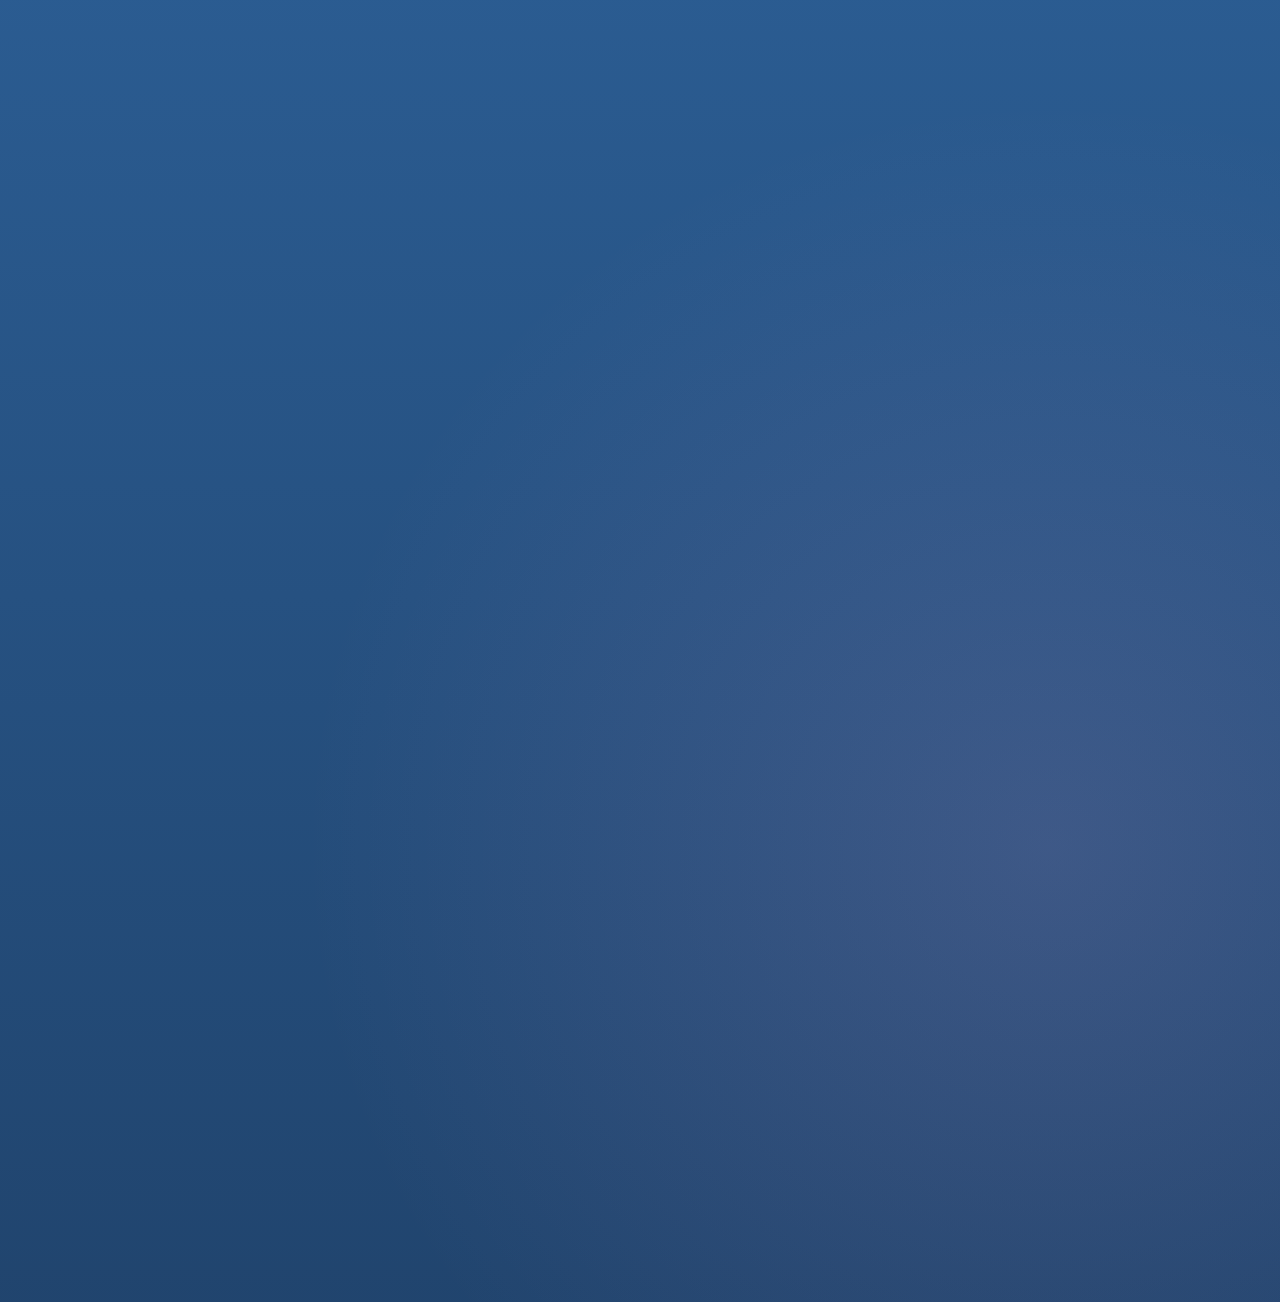
==== commit 74cf4188: "Subo versión test4" ====
--- a/index.html
+++ b/index.html
@@ -25,6 +25,7 @@
     <script src="js/footer-year.js" defer></script>
     <script src="js/section-wave-background.js" defer></script>
     <script src="js/clients-slider-behavior.js" defer></script>
+    <script src="js/google-reviews-carousel.js" defer></script>
 </head>
 <body id="top">
     <header class="navbar">
@@ -98,7 +99,7 @@
 
                 <div class="hero-highlights">
                     <article><strong>Auditoría</strong><span>Relevamos procesos, detectamos riesgos y proponemos mejoras concretas.</span></article>
-                    <article><strong>Consultoría</strong><span>Ordenamos la información para entender la rentabilidad y decidir con más seguridad.</span></article>
+                    <article><strong>Consultoría</strong><span>Brindamos una visión estratégica, personalizada y orientada al crecimiento.</span></article>
                     <article><strong>Acompañamiento</strong><span>Seguimiento cercano para acompañar cada etapa de la vida normal de tu negocio.</span></article>
                 </div>
             </div>
@@ -107,47 +108,79 @@
         <section id="our-team" class="team-section section-shell">
             <div class="section-heading">
                 <p class="section-kicker">Quiénes somos</p>
-                <h2>Profesionales que analizan, acompañan y piensan cada decisión junto a tu negocio.</h2>
+                <h2>Profesionales que analizan, acompañan y piensan cada decisión junto a vos.</h2>
                 <p>Trabajamos con compromiso, experiencia y cercanía para ordenar la información, entender los números y acompañar cada caso con criterio.</p>
             </div>
             <div class="team-grid">
                 <article class="team-card">
                     <div class="team-photo">
                         <img src="public/our-team-section/member1.webp" alt="Gabriela Surban" loading="lazy" decoding="async">
-                        <a href="https://ar.linkedin.com/in/gabriela-surban-124a83238" target="_blank" rel="noopener noreferrer" class="team-link" aria-label="LinkedIn de Gabriela Surban"><i class="fab fa-linkedin-in"></i></a>
-                    </div>
-                    <h3>Gabriela Surban</h3>
-                    <p class="team-role">Contadora Pública U.N.C.</p>
-                    <p>Matrícula profesional: <a href="https://cpcecba.org.ar/servicios/registro.asp" class="plate-number">10-17528-2</a></p>
-                    <p>Especialidad en Contabilidad y Auditoría U.N.C.</p>
+                    </div>
+                    <div class="team-card-body">
+                        <h3>Gabriela Surban</h3>
+                        <div class="team-profession-wrapper">
+                            <p class="team-role">Contadora Pública U.N.C.</p>
+                            <a href="https://ar.linkedin.com/in/gabriela-surban-124a83238" target="_blank" rel="noopener noreferrer" class="team-link" aria-label="LinkedIn de Gabriela Surban">
+                                <i class="fab fa-linkedin-in" aria-hidden="true"></i>
+                            </a>
+                        </div>
+                        <div class="team-card-copy">
+                            <p>Matrícula profesional: <a href="https://cpcecba.org.ar/servicios/registro.asp" class="plate-number">10-17528-2</a></p>
+                            <p>Especialidad en Contabilidad y Auditoría U.N.C.</p>
+                        </div>
+                    </div>
                 </article>
                 <article class="team-card">
                     <div class="team-photo">
                         <img src="public/our-team-section/member2.webp" alt="Nicolás Acuña" loading="lazy" decoding="async">
-                        <a href="https://ar.linkedin.com/in/nicol%C3%A1s-manuel-acu%C3%B1a-5b895933" target="_blank" rel="noopener noreferrer" class="team-link" aria-label="LinkedIn de Nicolás Acuña"><i class="fab fa-linkedin-in"></i></a>
-                    </div>
-                    <h3>Nicolás Acuña</h3>
-                    <p class="team-role">Contador Público U.N.C.</p>
-                    <p>Matrícula profesional: <a href="https://cpcecba.org.ar/servicios/registro.asp" class="plate-number">10-18634-7</a></p>
+                    </div>
+                    <div class="team-card-body">
+                        <h3>Nicolás Acuña</h3>
+                        <div class="team-profession-wrapper">
+                            <p class="team-role">Contador Público U.N.C.</p>
+                            <a href="https://ar.linkedin.com/in/nicol%C3%A1s-manuel-acu%C3%B1a-5b895933" target="_blank" rel="noopener noreferrer" class="team-link" aria-label="LinkedIn de Nicolás Acuña">
+                                <i class="fab fa-linkedin-in" aria-hidden="true"></i>
+                            </a>
+                        </div>
+                        <div class="team-card-copy">
+                            <p>Matrícula profesional: <a href="https://cpcecba.org.ar/servicios/registro.asp" class="plate-number">10-18634-7</a></p>
+                        </div>
+                    </div>
                 </article>
                 <article class="team-card">
                     <div class="team-photo">
                         <img src="public/our-team-section/member3.webp" alt="Cristina Vetter" loading="lazy" decoding="async">
-                        <a href="https://ar.linkedin.com/in/cristina-vetter-260807247" target="_blank" rel="noopener noreferrer" class="team-link" aria-label="LinkedIn de Cristina Vetter"><i class="fab fa-linkedin-in"></i></a>
-                    </div>
-                    <h3>Cristina Vetter</h3>
-                    <p class="team-role">Contadora Pública U.N.C.</p>
-                    <p>Matrícula profesional: <a href="https://cpcecba.org.ar/servicios/registro.asp" class="plate-number">10-17858-8</a></p>
-                    <p>Especialidad en Contabilidad y Auditoría U.N.C.</p>
+                    </div>
+                    <div class="team-card-body">
+                        <h3>Cristina Vetter</h3>
+                        <div class="team-profession-wrapper">
+                            <p class="team-role">Contadora Pública U.N.C.</p>
+                            <a href="https://ar.linkedin.com/in/cristina-vetter-260807247" target="_blank" rel="noopener noreferrer" class="team-link" aria-label="LinkedIn de Cristina Vetter">
+                                <i class="fab fa-linkedin-in" aria-hidden="true"></i>
+                            </a>
+                        </div>
+                        <div class="team-card-copy">
+                            <p>Matrícula profesional: <a href="https://cpcecba.org.ar/servicios/registro.asp" class="plate-number">10-17858-8</a></p>
+                            <p>Especialidad en Contabilidad y Auditoría U.N.C.</p>
+                        </div>
+                    </div>
                 </article>
                 <article class="team-card">
                     <div class="team-photo">
                         <img src="public/our-team-section/member4.webp" alt="Leandro Sánchez" loading="lazy" decoding="async">
-                        <a href="https://www.linkedin.com/" target="_blank" rel="noopener noreferrer" class="team-link" aria-label="Perfil profesional de Leandro Sánchez"><i class="fab fa-linkedin-in"></i></a>
-                    </div>
-                    <h3>Leandro Sánchez</h3>
-                    <p class="team-role">Contador Público U.N.C.</p>
-                    <p>Matrícula profesional: <a href="https://cpcecba.org.ar/servicios/registro.asp" class="plate-number">10-17648-3</a></p>
+                    </div>
+                    <div class="team-card-body">
+                        <h3>Leandro Sánchez</h3>
+                        <div class="team-profession-wrapper">
+                            <p class="team-role">Contador Público U.N.C.</p>
+                            <a href="https://www.linkedin.com/" target="_blank" rel="noopener noreferrer" class="team-link" aria-label="Perfil profesional de Leandro Sánchez">
+                                <i class="fab fa-linkedin-in" aria-hidden="true"></i>
+                            </a>
+                        </div>
+                        <div class="team-card-copy">
+                            <p>Matrícula profesional: <a href="https://cpcecba.org.ar/servicios/registro.asp" class="plate-number">10-17648-3</a></p>
+                        </div>
+                    </div>
                 </article>
             </div>
         </section>
@@ -167,10 +200,10 @@
                         <span class="service-tag-icon" aria-hidden="true"><i class="fa-solid fa-magnifying-glass-chart"></i></span>
                         <span>Auditoría interna</span>
                     </p>
-                    <h3>Detección temprana + Control interno = Procesos más saludables.</h3>
-                    <p>Revisamos procesos, puntos de control y circuitos clave para detectar riesgos a tiempo, ordenar la operatoria y proponer mejoras concretas.</p>
+                    <h3>Detección temprana <span class="accent-symbol">+</span> Control interno <span class="accent-symbol">=</span> Procesos más saludables.</h3>
+                    <p>Nuestro objetivo es la prevención y detección de los fraudes antes de que lleguen a concretarse. Buscamos agregar valor a la empresa a través de una mejora continua en los procesos, mejorando los controles internos en cada área.</p>
                     <div class="service-list-block">
-                        <h4>Áreas a revisar</h4>
+                        <h4>Áreas a mejorar</h4>
                         <ul>
                             <li>Compras y cuentas por pagar.</li>
                             <li>Caja, bancos y disponibilidades.</li>
@@ -180,12 +213,12 @@
                         </ul>
                     </div>
                     <div class="service-list-block">
-                        <h4>Cómo trabajamos</h4>
+                        <h4>¿Cómo lo logramos?</h4>
                         <ul>
                             <li>Entrevistas con personal clave.</li>
-                            <li>Relevamiento documental y pruebas sobre sistemas.</li>
+                            <li>Relevamiento documental y pruebas sobre sistemas de gestión.</li>
                             <li>Análisis de fortalezas, debilidades y puntos de control.</li>
-                            <li>Pruebas de auditoría y validaciones operativas.</li>
+                            <li>Pruebas de auditoría y validaciones operativas (arqueos de caja sorpresivos, conciliaciones bancarias, controles de stock, obtención de confirmación de saldos por parte de clientes/proveedores).</li>
                             <li>Informe final con conclusiones y propuestas de mejora.</li>
                         </ul>
                     </div>
@@ -266,6 +299,100 @@
                 </div>
                 <button id="next-slide-btn" aria-label="Siguiente"><i class="fas fa-chevron-right"></i></button>
             </div>
+            <div class="google-reviews-widget">
+                <div class="google-reviews-layout">
+                    <div class="google-reviews-intro">
+                        <span class="google-reviews-badge" id="googleReviewsTitle"><i class="fa-brands fa-google" aria-hidden="true"></i> Reseñas de Google</span>
+                        <a href="https://maps.app.goo.gl/PmhDdiSUW2rhQh4w5" class="google-reviews-cta" target="_blank" rel="noopener noreferrer">
+                            <span>Ver perfil en Google</span>
+                            <i class="fa-solid fa-arrow-up-right-from-square" aria-hidden="true"></i>
+                        </a>
+                    </div>
+                    <div class="google-reviews-carousel-shell" id="googleReviewsCarousel" aria-labelledby="googleReviewsTitle" aria-roledescription="carousel">
+                        <div class="google-reviews-controls">
+                            <button type="button" class="google-reviews-nav" id="googleReviewsPrev" aria-label="Reseña anterior">
+                                <i class="fa-solid fa-chevron-left" aria-hidden="true"></i>
+                            </button>
+                            <button type="button" class="google-reviews-nav" id="googleReviewsNext" aria-label="Siguiente reseña">
+                                <i class="fa-solid fa-chevron-right" aria-hidden="true"></i>
+                            </button>
+                        </div>
+                        <div class="google-reviews-viewport" id="googleReviewsViewport" tabindex="0">
+                            <div class="google-reviews-track" id="googleReviewsTrack">
+                                <article class="google-review-card">
+                                    <div class="google-review-card-head">
+                                        <div class="google-review-avatar">CG</div>
+                                        <div class="google-review-author">
+                                            <strong>Cliente Google 01</strong>
+                                            <span>Reseña destacada</span>
+                                        </div>
+                                    </div>
+                                    <div class="google-review-stars" aria-label="5 estrellas">
+                                        <i class="fa-solid fa-star" aria-hidden="true"></i><i class="fa-solid fa-star" aria-hidden="true"></i><i class="fa-solid fa-star" aria-hidden="true"></i><i class="fa-solid fa-star" aria-hidden="true"></i><i class="fa-solid fa-star" aria-hidden="true"></i>
+                                    </div>
+                                    <p>“Nos ayudaron a ordenar vencimientos, procesos y reportes con una mirada muy clara del negocio.”</p>
+                                    <div class="google-review-meta">
+                                        <span>Cumplimiento</span>
+                                        <span>Acompañamiento</span>
+                                    </div>
+                                </article>
+                                <article class="google-review-card">
+                                    <div class="google-review-card-head">
+                                        <div class="google-review-avatar">CG</div>
+                                        <div class="google-review-author">
+                                            <strong>Cliente Google 02</strong>
+                                            <span>Reseña destacada</span>
+                                        </div>
+                                    </div>
+                                    <div class="google-review-stars" aria-label="5 estrellas">
+                                        <i class="fa-solid fa-star" aria-hidden="true"></i><i class="fa-solid fa-star" aria-hidden="true"></i><i class="fa-solid fa-star" aria-hidden="true"></i><i class="fa-solid fa-star" aria-hidden="true"></i><i class="fa-solid fa-star" aria-hidden="true"></i>
+                                    </div>
+                                    <p>“La comunicación fue cercana y ágil. Siempre encontramos respuestas concretas y un seguimiento muy prolijo.”</p>
+                                    <div class="google-review-meta">
+                                        <span>Respuesta rápida</span>
+                                        <span>Cercanía</span>
+                                    </div>
+                                </article>
+                                <article class="google-review-card">
+                                    <div class="google-review-card-head">
+                                        <div class="google-review-avatar">CG</div>
+                                        <div class="google-review-author">
+                                            <strong>Cliente Google 03</strong>
+                                            <span>Reseña destacada</span>
+                                        </div>
+                                    </div>
+                                    <div class="google-review-stars" aria-label="5 estrellas">
+                                        <i class="fa-solid fa-star" aria-hidden="true"></i><i class="fa-solid fa-star" aria-hidden="true"></i><i class="fa-solid fa-star" aria-hidden="true"></i><i class="fa-solid fa-star" aria-hidden="true"></i><i class="fa-solid fa-star" aria-hidden="true"></i>
+                                    </div>
+                                    <p>“Valoramos mucho la claridad para explicar cada tema y la tranquilidad que transmite el acompañamiento.”</p>
+                                    <div class="google-review-meta">
+                                        <span>Claridad</span>
+                                        <span>Confianza</span>
+                                    </div>
+                                </article>
+                                <article class="google-review-card">
+                                    <div class="google-review-card-head">
+                                        <div class="google-review-avatar">CG</div>
+                                        <div class="google-review-author">
+                                            <strong>Cliente Google 04</strong>
+                                            <span>Reseña destacada</span>
+                                        </div>
+                                    </div>
+                                    <div class="google-review-stars" aria-label="5 estrellas">
+                                        <i class="fa-solid fa-star" aria-hidden="true"></i><i class="fa-solid fa-star" aria-hidden="true"></i><i class="fa-solid fa-star" aria-hidden="true"></i><i class="fa-solid fa-star" aria-hidden="true"></i><i class="fa-solid fa-star" aria-hidden="true"></i>
+                                    </div>
+                                    <p>“Se nota criterio profesional, orden en cada entrega y una forma de trabajar que acompaña sin fricción.”</p>
+                                    <div class="google-review-meta">
+                                        <span>Orden</span>
+                                        <span>Seguimiento</span>
+                                    </div>
+                                </article>
+                            </div>
+                        </div>
+                        <div class="google-reviews-pagination" id="googleReviewsPagination" aria-label="Selección de reseñas"></div>
+                    </div>
+                </div>
+            </div>
         </section>
 
         <section id="contact" class="contact-section">
@@ -312,7 +439,7 @@
                             </div>
                             <p class="form-status" id="contactFormStatus" role="status" aria-live="polite"></p>
                             <button type="submit" class="submit-button">
-                                <span class="submit-button-label">Enviar consulta</span>
+                                <span class="submit-button-label">Enviar</span>
                                 <span class="submit-button-icon" aria-hidden="true"><i class="fa-solid fa-paper-plane"></i></span>
                             </button>
                         </form>
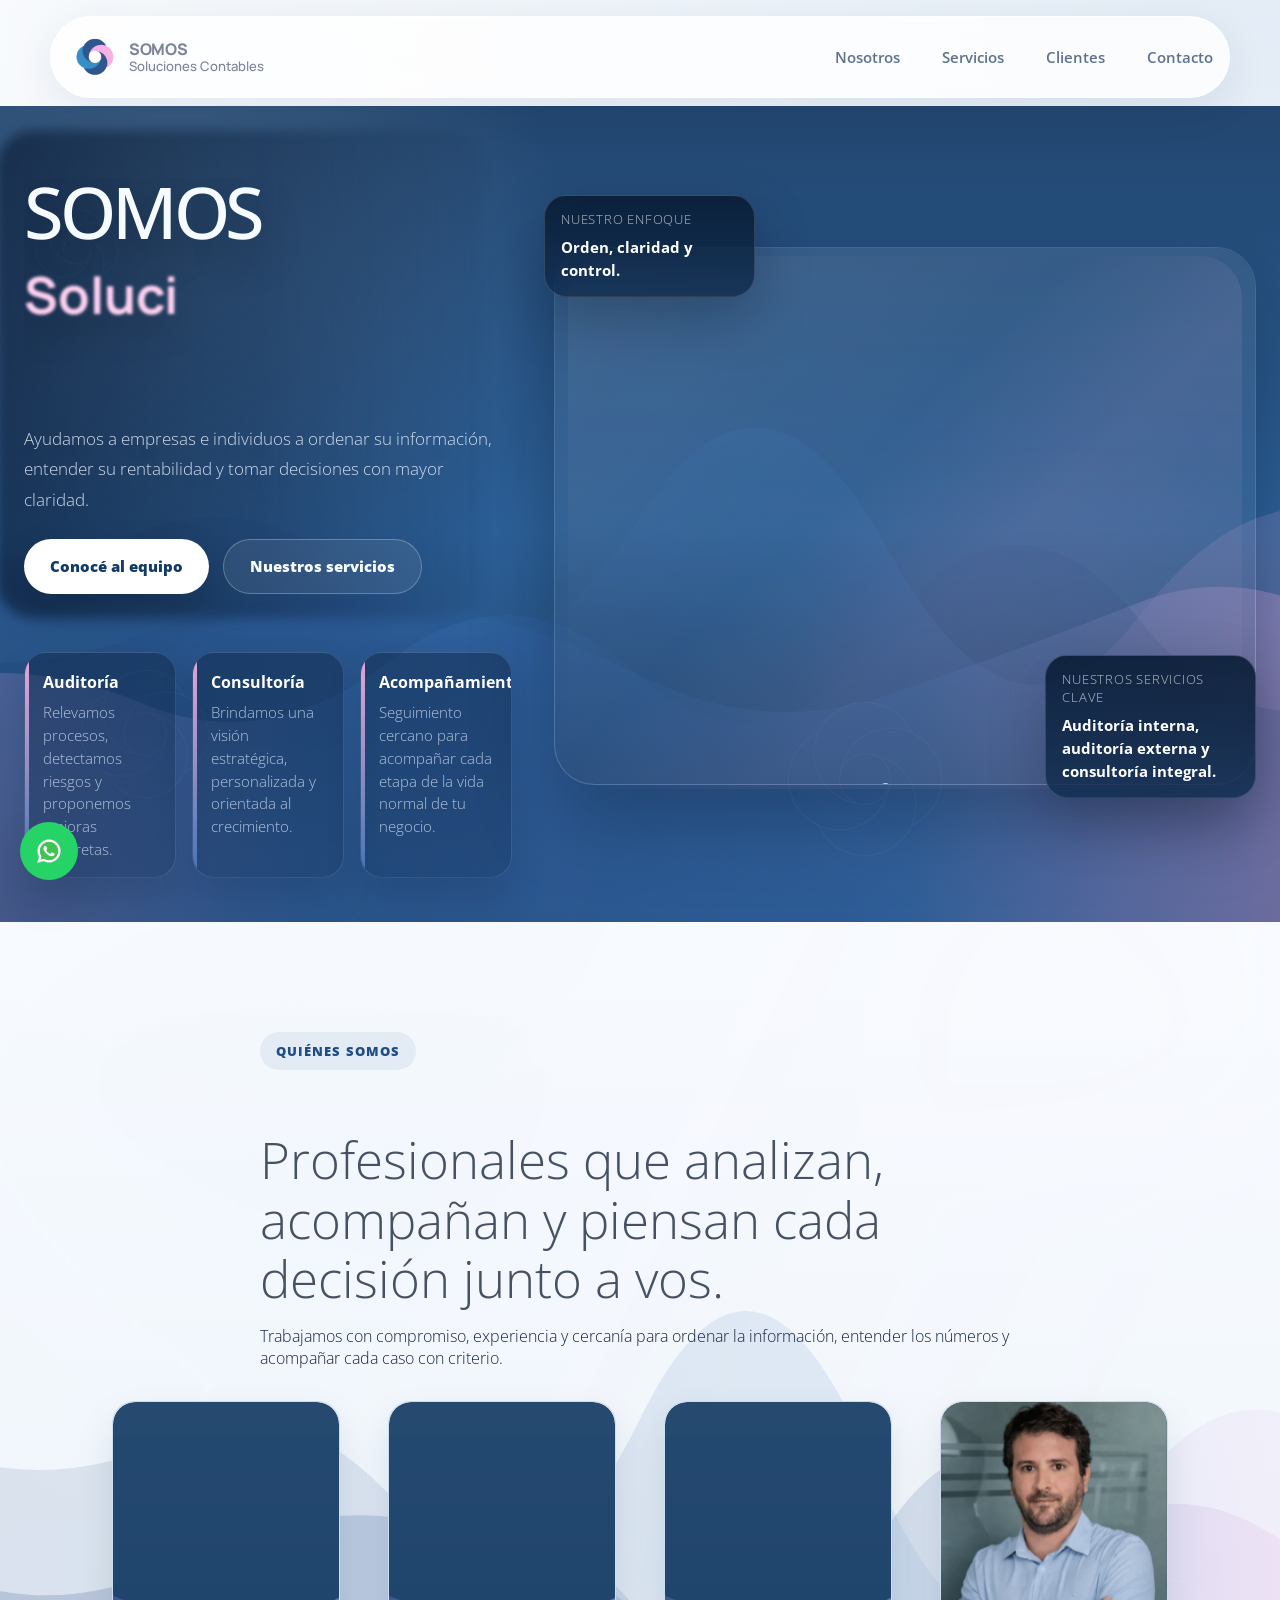
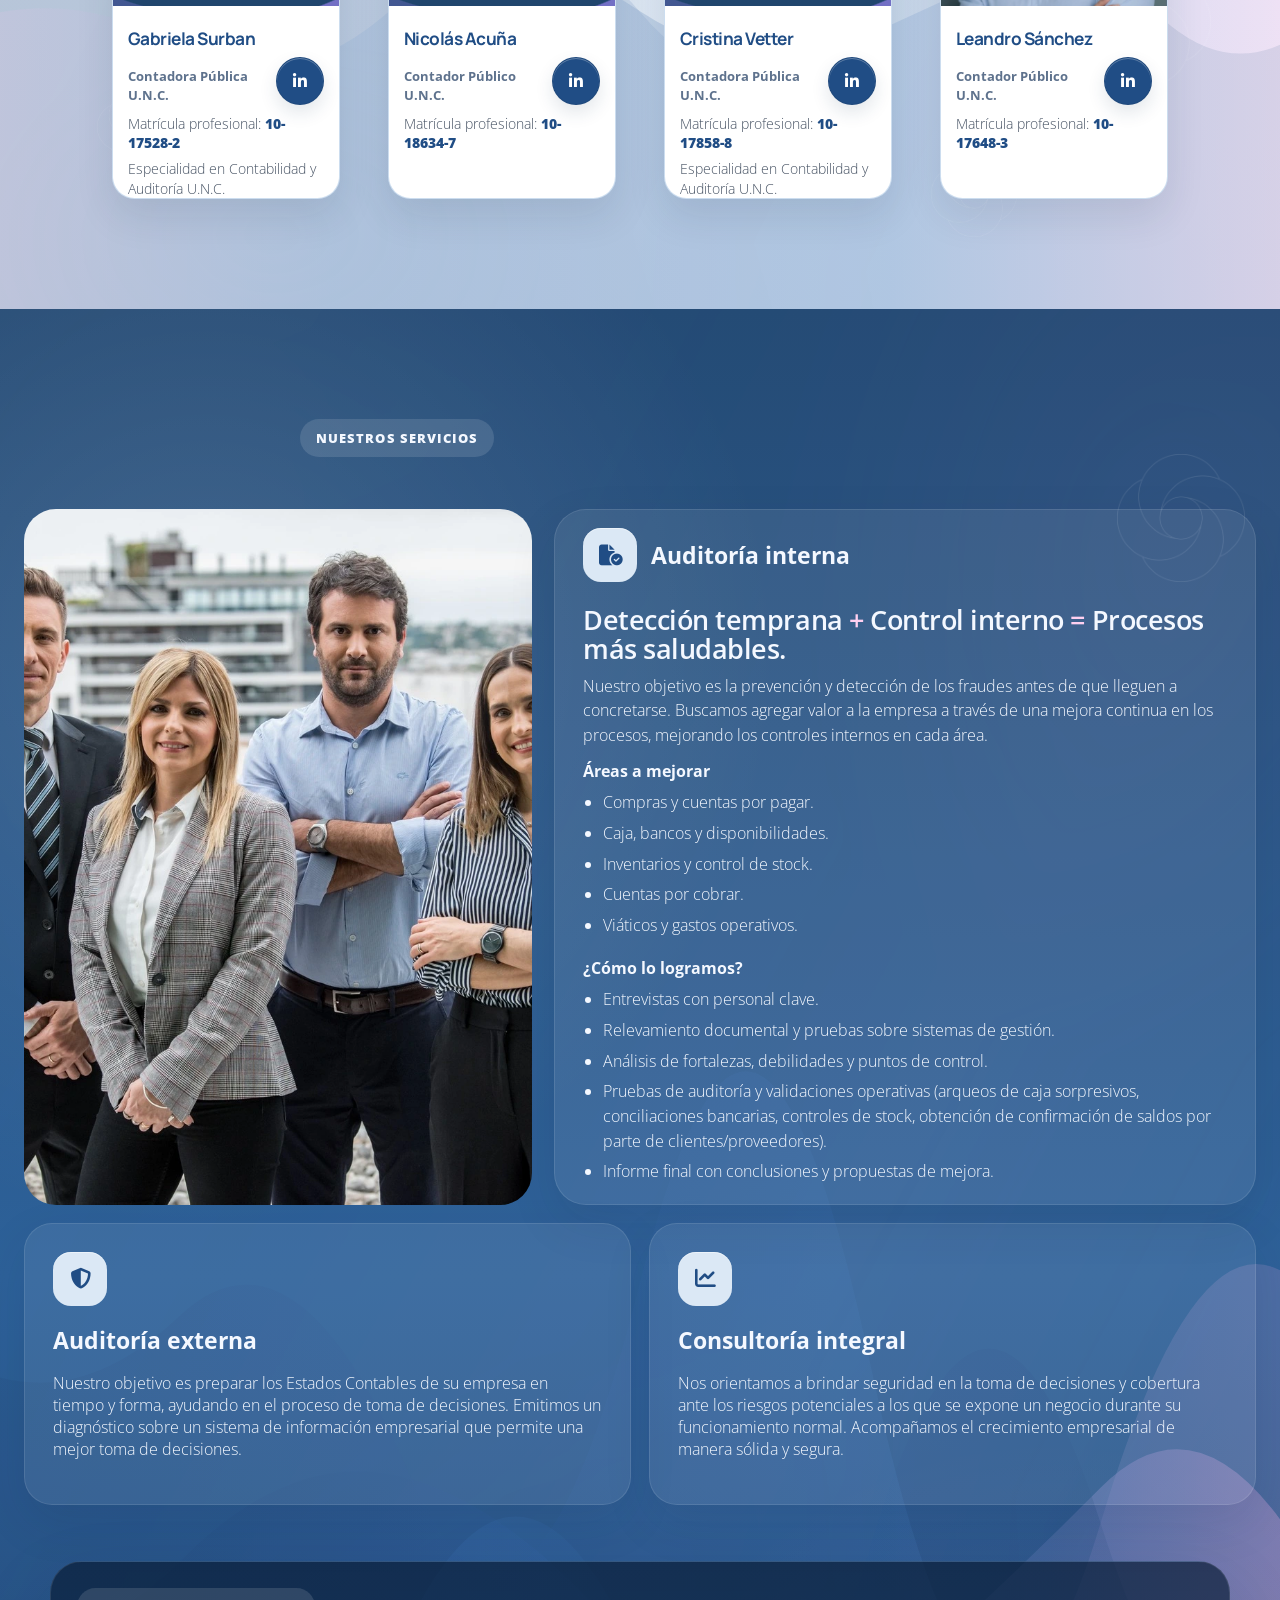
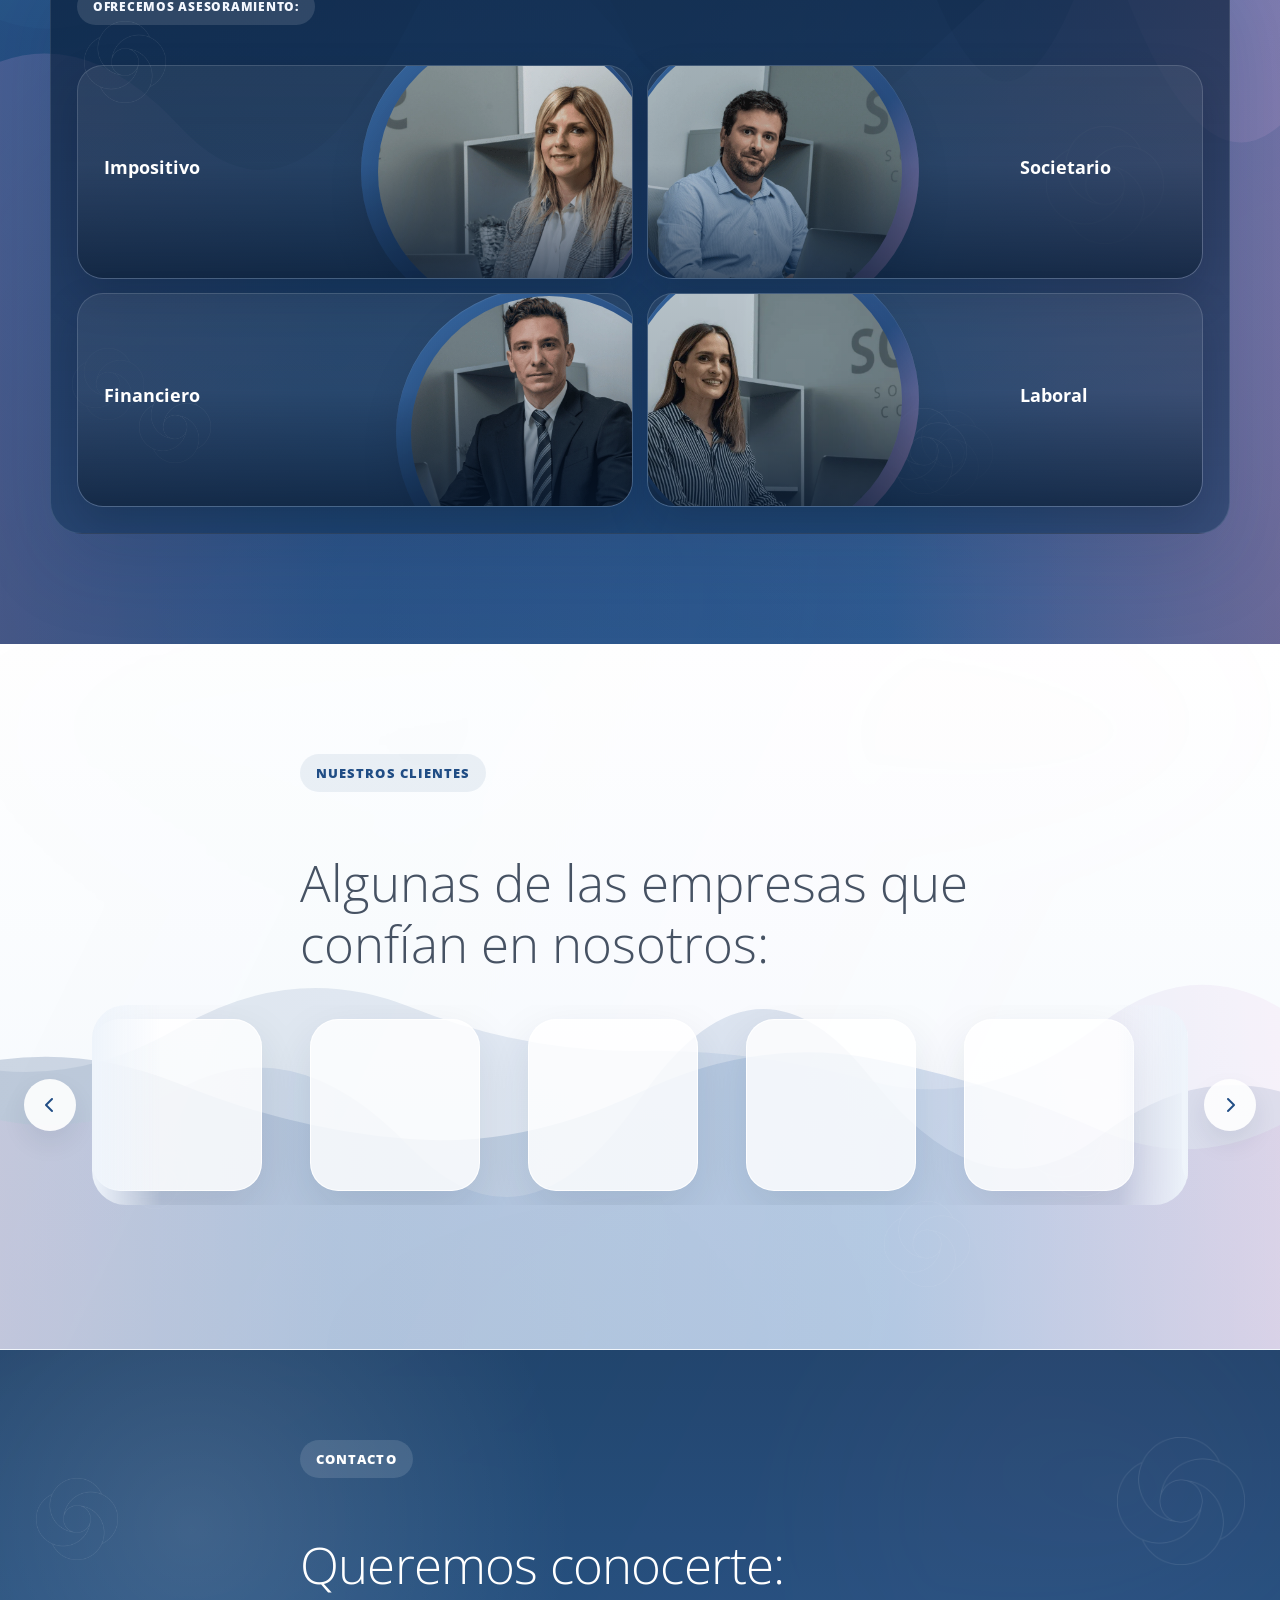
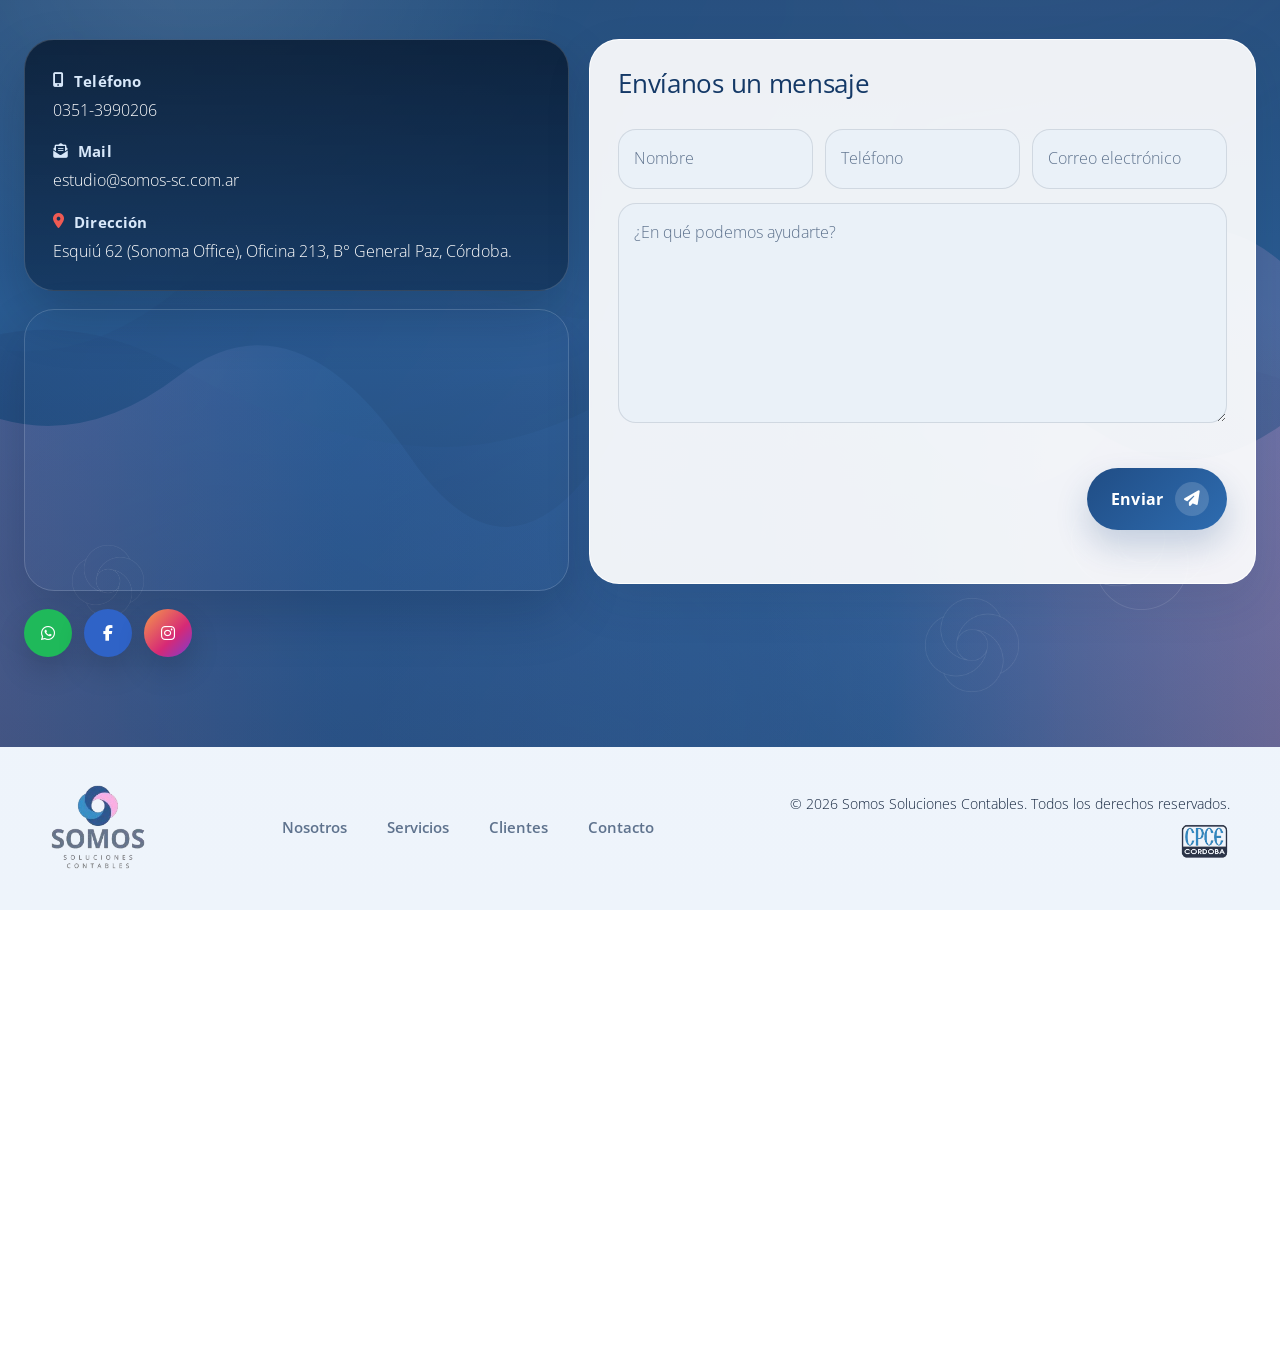
==== commit 97638fa3: "rev" ====
--- a/index.html
+++ b/index.html
@@ -25,7 +25,6 @@
     <script src="js/footer-year.js" defer></script>
     <script src="js/section-wave-background.js" defer></script>
     <script src="js/clients-slider-behavior.js" defer></script>
-    <script src="js/google-reviews-carousel.js" defer></script>
 </head>
 <body id="top">
     <header class="navbar">
@@ -197,7 +196,7 @@
                 </article>
                 <article class="service-story service-story-copy">
                     <p class="service-tag">
-                        <span class="service-tag-icon" aria-hidden="true"><i class="fa-solid fa-magnifying-glass-chart"></i></span>
+                        <span class="service-tag-icon" aria-hidden="true"><i class="fa-solid fa-file-circle-check"></i></span>
                         <span>Auditoría interna</span>
                     </p>
                     <h3>Detección temprana <span class="accent-symbol">+</span> Control interno <span class="accent-symbol">=</span> Procesos más saludables.</h3>
@@ -231,7 +230,7 @@
                     <p>Nuestro objetivo es preparar los Estados Contables de su empresa en tiempo y forma, ayudando en el proceso de toma de decisiones. Emitimos un diagnóstico sobre un sistema de información empresarial que permite una mejor toma de decisiones.</p>
                 </article>
                 <article class="pillar-card">
-                    <span class="pillar-icon"><i class="fa-solid fa-compass-drafting"></i></span>
+                    <span class="pillar-icon"><i class="fa-solid fa-chart-line"></i></span>
                     <h3>Consultoría integral</h3>
                     <p>Nos orientamos a brindar seguridad en la toma de decisiones y cobertura ante los riesgos potenciales a los que se expone un negocio durante su funcionamiento normal. Acompañamos el crecimiento empresarial de manera sólida y segura.</p>
                 </article>
@@ -299,100 +298,10 @@
                 </div>
                 <button id="next-slide-btn" aria-label="Siguiente"><i class="fas fa-chevron-right"></i></button>
             </div>
-            <div class="google-reviews-widget">
-                <div class="google-reviews-layout">
-                    <div class="google-reviews-intro">
-                        <span class="google-reviews-badge" id="googleReviewsTitle"><i class="fa-brands fa-google" aria-hidden="true"></i> Reseñas de Google</span>
-                        <a href="https://maps.app.goo.gl/PmhDdiSUW2rhQh4w5" class="google-reviews-cta" target="_blank" rel="noopener noreferrer">
-                            <span>Ver perfil en Google</span>
-                            <i class="fa-solid fa-arrow-up-right-from-square" aria-hidden="true"></i>
-                        </a>
-                    </div>
-                    <div class="google-reviews-carousel-shell" id="googleReviewsCarousel" aria-labelledby="googleReviewsTitle" aria-roledescription="carousel">
-                        <div class="google-reviews-controls">
-                            <button type="button" class="google-reviews-nav" id="googleReviewsPrev" aria-label="Reseña anterior">
-                                <i class="fa-solid fa-chevron-left" aria-hidden="true"></i>
-                            </button>
-                            <button type="button" class="google-reviews-nav" id="googleReviewsNext" aria-label="Siguiente reseña">
-                                <i class="fa-solid fa-chevron-right" aria-hidden="true"></i>
-                            </button>
-                        </div>
-                        <div class="google-reviews-viewport" id="googleReviewsViewport" tabindex="0">
-                            <div class="google-reviews-track" id="googleReviewsTrack">
-                                <article class="google-review-card">
-                                    <div class="google-review-card-head">
-                                        <div class="google-review-avatar">CG</div>
-                                        <div class="google-review-author">
-                                            <strong>Cliente Google 01</strong>
-                                            <span>Reseña destacada</span>
-                                        </div>
-                                    </div>
-                                    <div class="google-review-stars" aria-label="5 estrellas">
-                                        <i class="fa-solid fa-star" aria-hidden="true"></i><i class="fa-solid fa-star" aria-hidden="true"></i><i class="fa-solid fa-star" aria-hidden="true"></i><i class="fa-solid fa-star" aria-hidden="true"></i><i class="fa-solid fa-star" aria-hidden="true"></i>
-                                    </div>
-                                    <p>“Nos ayudaron a ordenar vencimientos, procesos y reportes con una mirada muy clara del negocio.”</p>
-                                    <div class="google-review-meta">
-                                        <span>Cumplimiento</span>
-                                        <span>Acompañamiento</span>
-                                    </div>
-                                </article>
-                                <article class="google-review-card">
-                                    <div class="google-review-card-head">
-                                        <div class="google-review-avatar">CG</div>
-                                        <div class="google-review-author">
-                                            <strong>Cliente Google 02</strong>
-                                            <span>Reseña destacada</span>
-                                        </div>
-                                    </div>
-                                    <div class="google-review-stars" aria-label="5 estrellas">
-                                        <i class="fa-solid fa-star" aria-hidden="true"></i><i class="fa-solid fa-star" aria-hidden="true"></i><i class="fa-solid fa-star" aria-hidden="true"></i><i class="fa-solid fa-star" aria-hidden="true"></i><i class="fa-solid fa-star" aria-hidden="true"></i>
-                                    </div>
-                                    <p>“La comunicación fue cercana y ágil. Siempre encontramos respuestas concretas y un seguimiento muy prolijo.”</p>
-                                    <div class="google-review-meta">
-                                        <span>Respuesta rápida</span>
-                                        <span>Cercanía</span>
-                                    </div>
-                                </article>
-                                <article class="google-review-card">
-                                    <div class="google-review-card-head">
-                                        <div class="google-review-avatar">CG</div>
-                                        <div class="google-review-author">
-                                            <strong>Cliente Google 03</strong>
-                                            <span>Reseña destacada</span>
-                                        </div>
-                                    </div>
-                                    <div class="google-review-stars" aria-label="5 estrellas">
-                                        <i class="fa-solid fa-star" aria-hidden="true"></i><i class="fa-solid fa-star" aria-hidden="true"></i><i class="fa-solid fa-star" aria-hidden="true"></i><i class="fa-solid fa-star" aria-hidden="true"></i><i class="fa-solid fa-star" aria-hidden="true"></i>
-                                    </div>
-                                    <p>“Valoramos mucho la claridad para explicar cada tema y la tranquilidad que transmite el acompañamiento.”</p>
-                                    <div class="google-review-meta">
-                                        <span>Claridad</span>
-                                        <span>Confianza</span>
-                                    </div>
-                                </article>
-                                <article class="google-review-card">
-                                    <div class="google-review-card-head">
-                                        <div class="google-review-avatar">CG</div>
-                                        <div class="google-review-author">
-                                            <strong>Cliente Google 04</strong>
-                                            <span>Reseña destacada</span>
-                                        </div>
-                                    </div>
-                                    <div class="google-review-stars" aria-label="5 estrellas">
-                                        <i class="fa-solid fa-star" aria-hidden="true"></i><i class="fa-solid fa-star" aria-hidden="true"></i><i class="fa-solid fa-star" aria-hidden="true"></i><i class="fa-solid fa-star" aria-hidden="true"></i><i class="fa-solid fa-star" aria-hidden="true"></i>
-                                    </div>
-                                    <p>“Se nota criterio profesional, orden en cada entrega y una forma de trabajar que acompaña sin fricción.”</p>
-                                    <div class="google-review-meta">
-                                        <span>Orden</span>
-                                        <span>Seguimiento</span>
-                                    </div>
-                                </article>
-                            </div>
-                        </div>
-                        <div class="google-reviews-pagination" id="googleReviewsPagination" aria-label="Selección de reseñas"></div>
-                    </div>
-                </div>
-            </div>
+            <div class="clients-reviews-widget">
+                <div id="featurable-ed02f002-08fd-4058-8509-50f36512ced5" data-featurable-async data-location-code="es"></div>
+            </div>
+            <script src="https://featurable.com/assets/v2/masonry_default.min.js" defer charset="UTF-8"></script>
         </section>
 
         <section id="contact" class="contact-section">
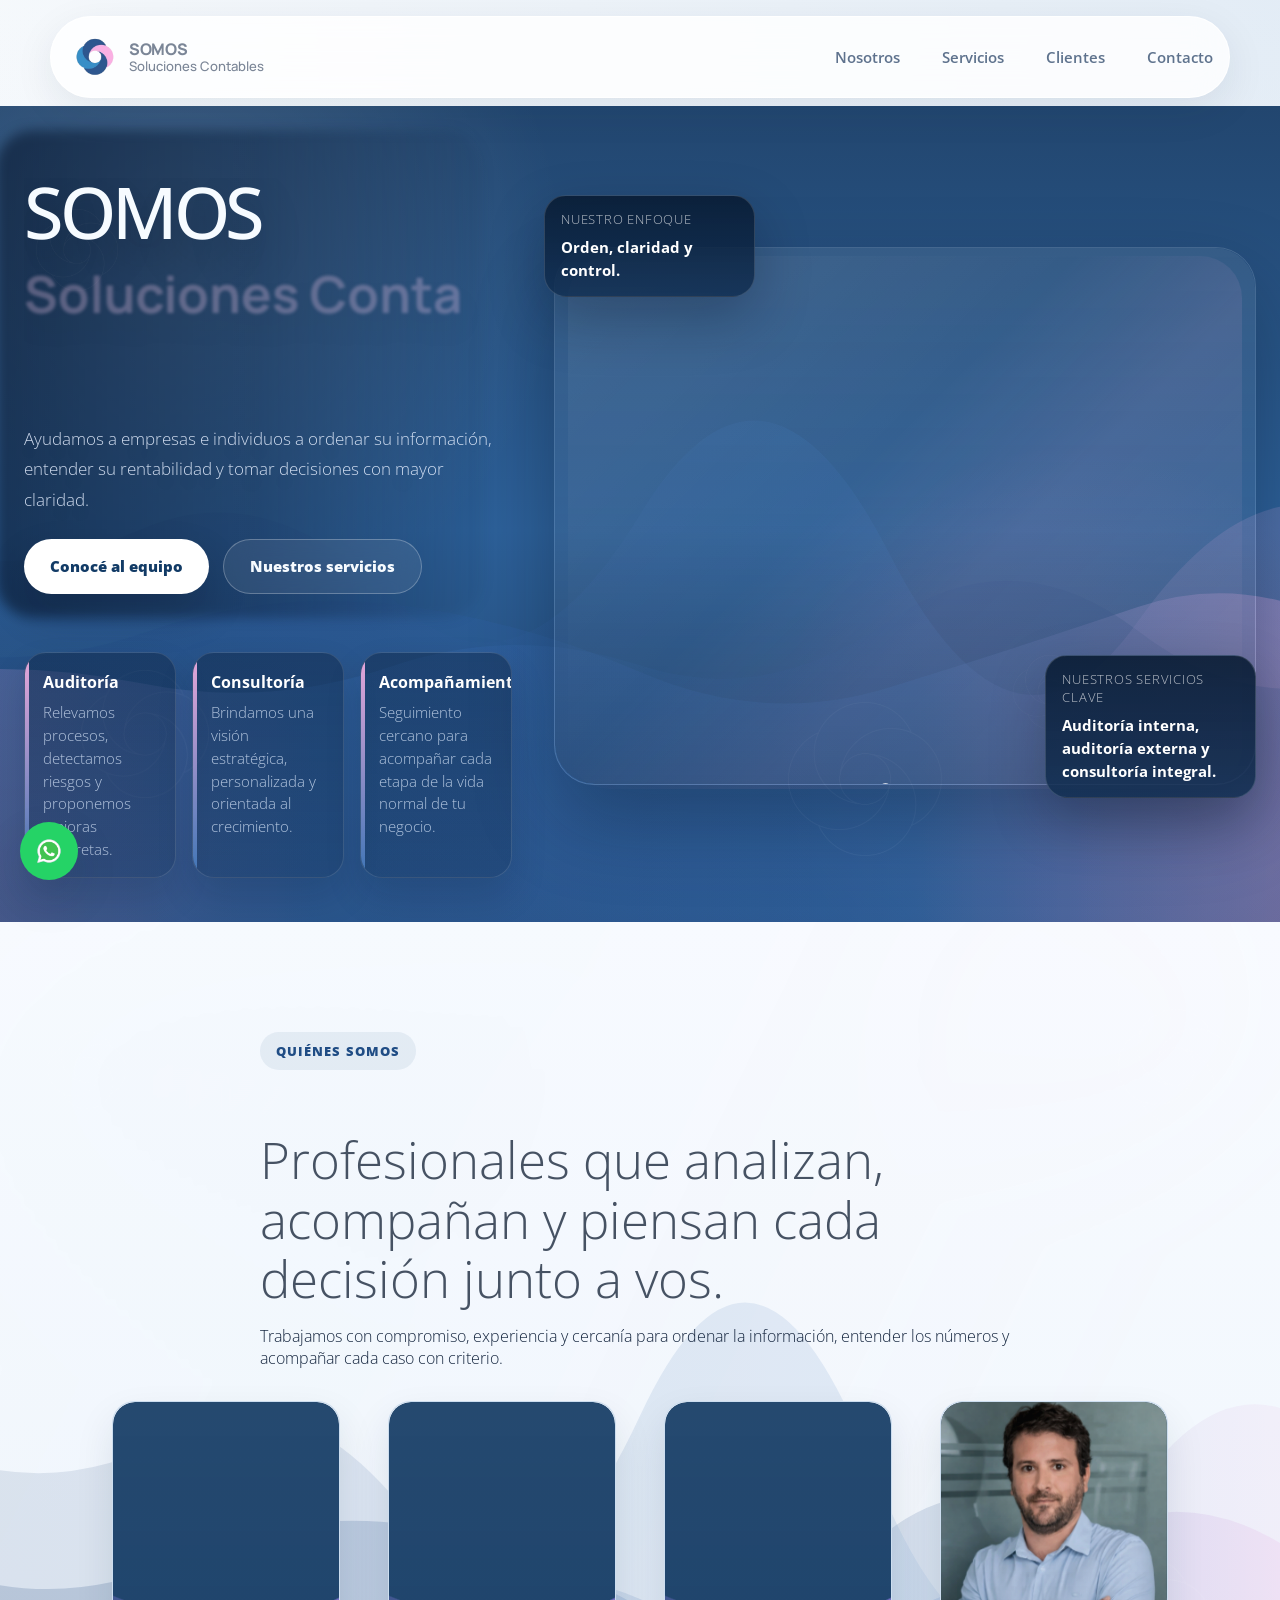
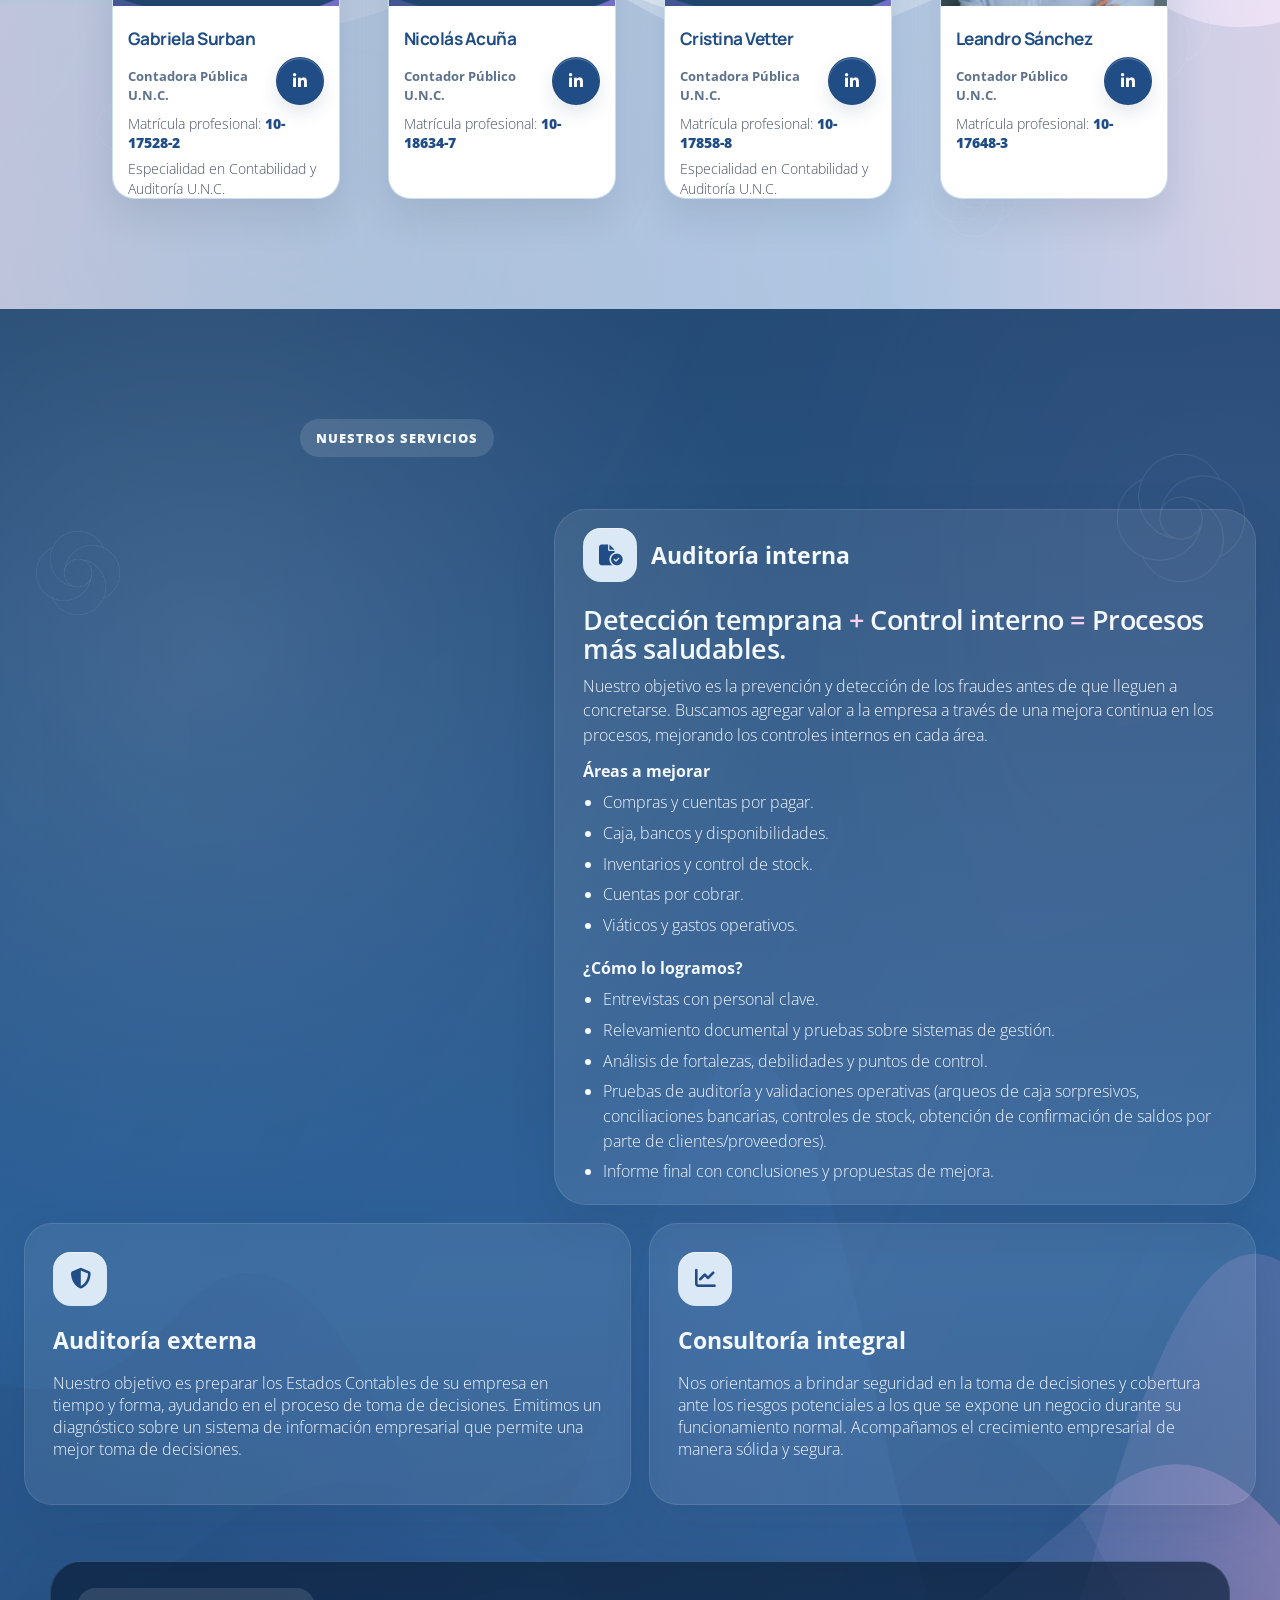
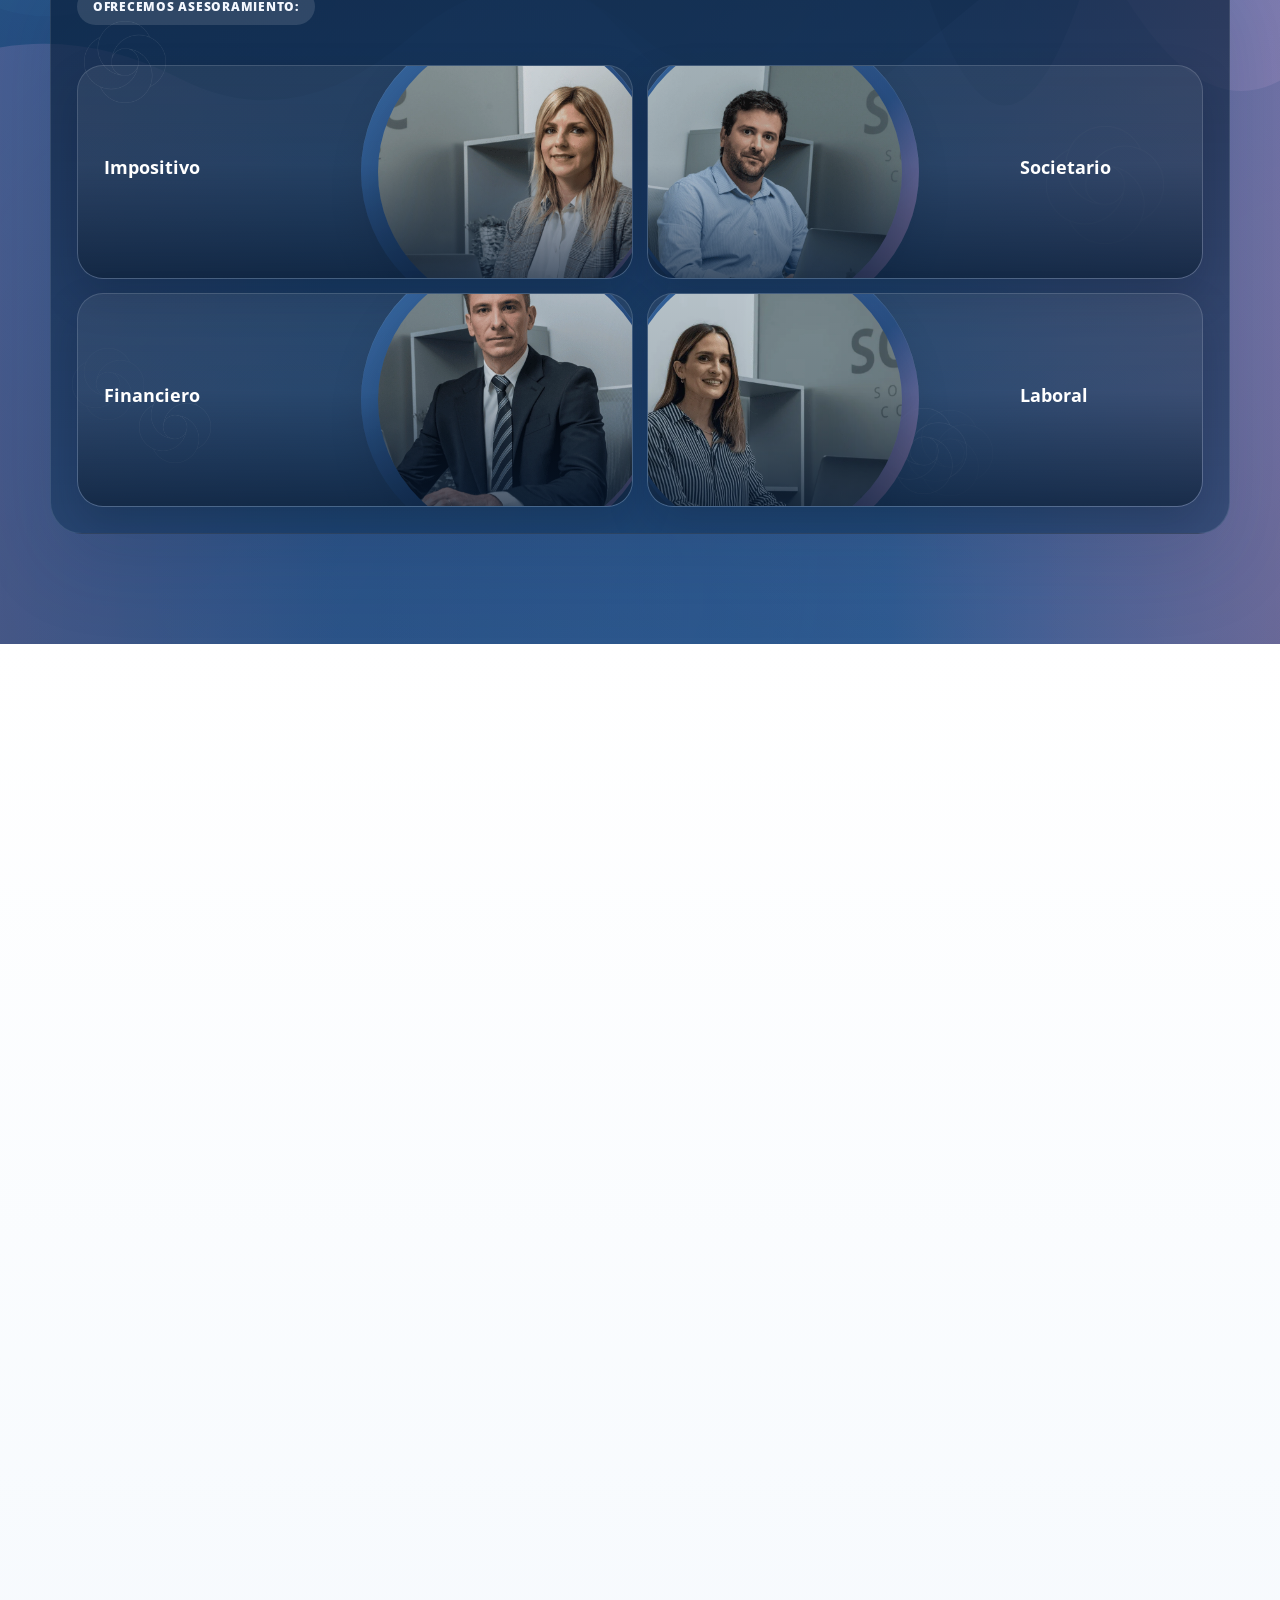
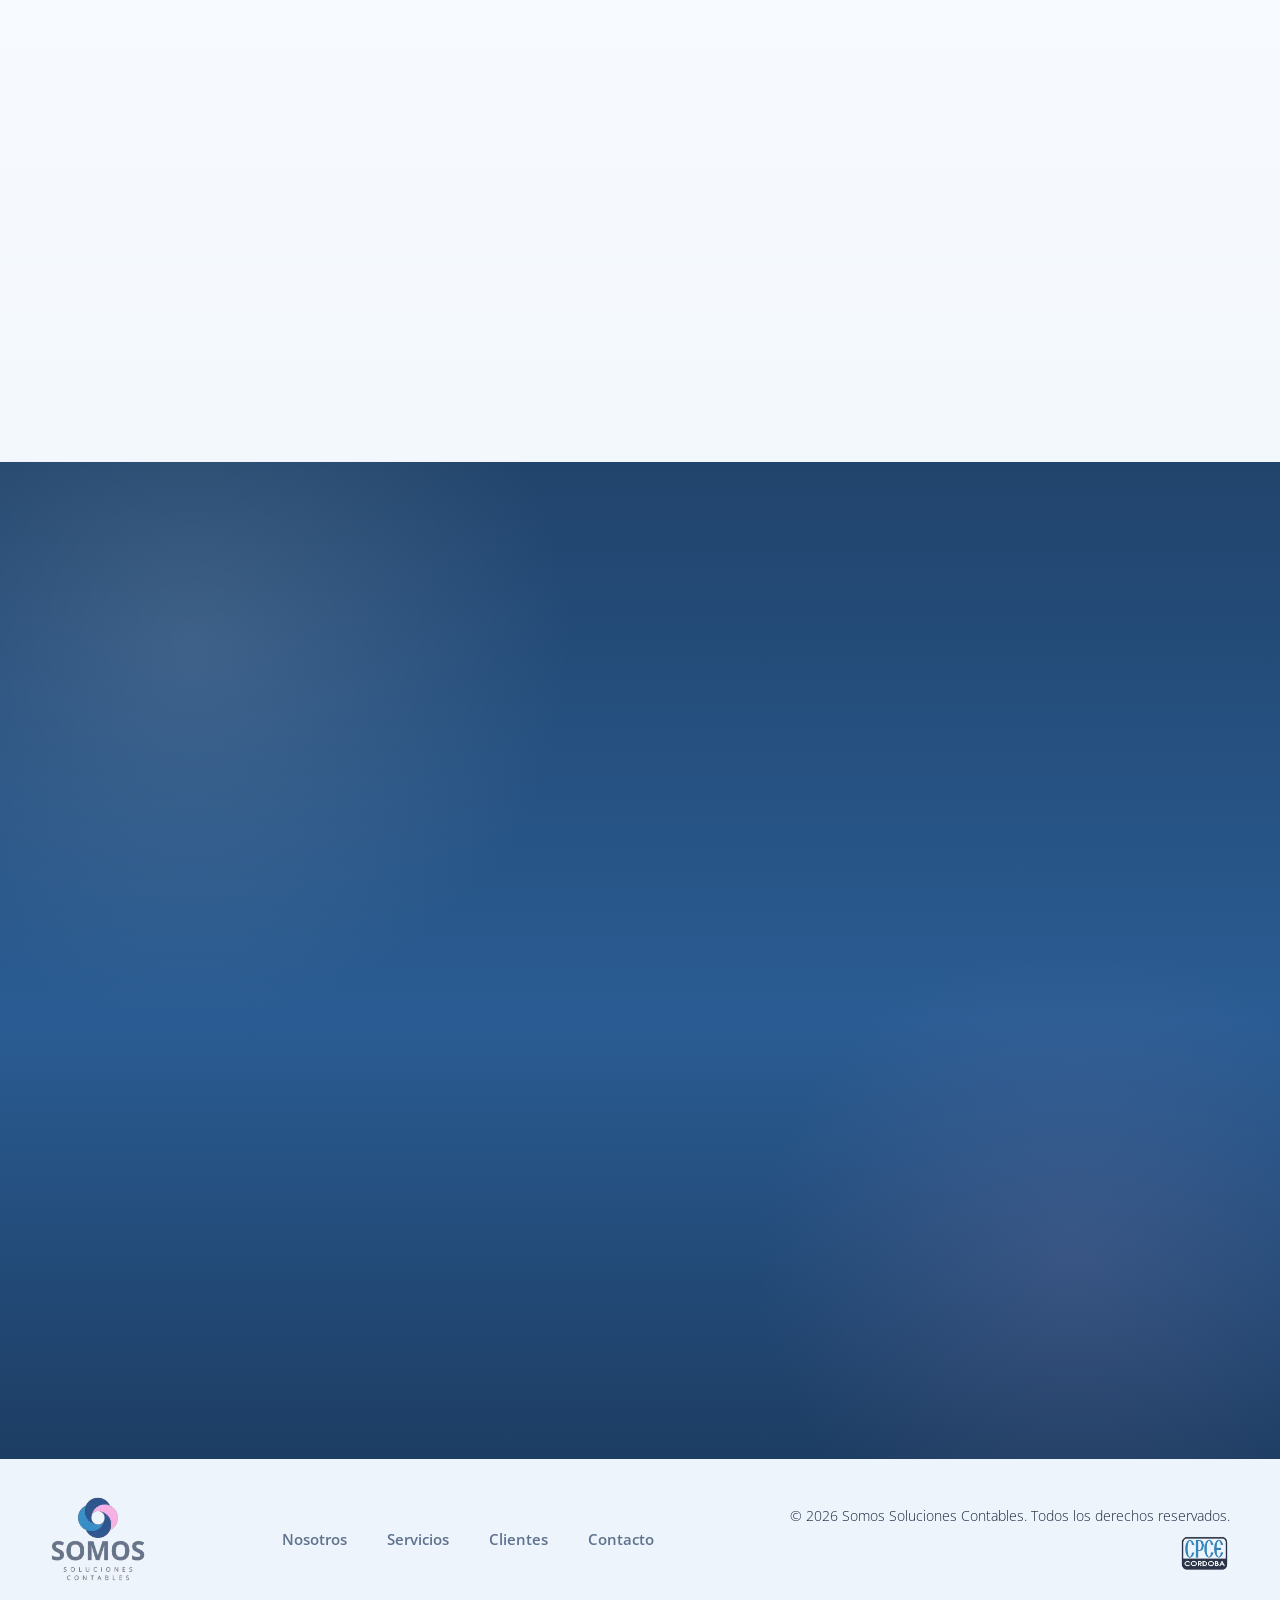
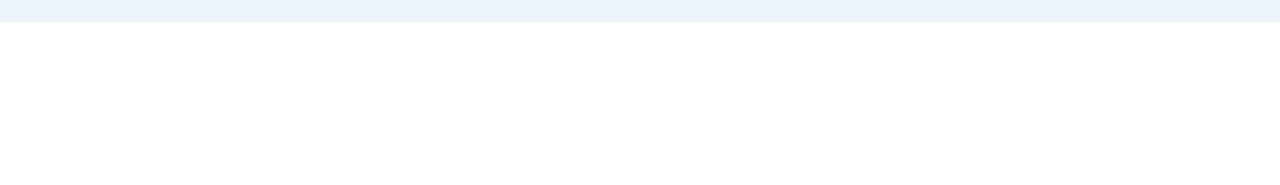
==== commit 89fbbcaa: "rework" ====
--- a/index.html
+++ b/index.html
@@ -25,6 +25,7 @@
     <script src="js/footer-year.js" defer></script>
     <script src="js/section-wave-background.js" defer></script>
     <script src="js/clients-slider-behavior.js" defer></script>
+    <script src="js/google-reviews-widget.js" defer></script>
 </head>
 <body id="top">
     <header class="navbar">
@@ -299,9 +300,100 @@
                 <button id="next-slide-btn" aria-label="Siguiente"><i class="fas fa-chevron-right"></i></button>
             </div>
             <div class="clients-reviews-widget">
-                <div id="featurable-ed02f002-08fd-4058-8509-50f36512ced5" data-featurable-async data-location-code="es"></div>
-            </div>
-            <script src="https://featurable.com/assets/v2/masonry_default.min.js" defer charset="UTF-8"></script>
+                <section class="google-reviews-widget" id="googleReviewsWidget" data-google-reviews-widget data-endpoint="public/data/google-reviews.json" data-profile-url="https://maps.app.goo.gl/PmhDdiSUW2rhQh4w5" data-business-name="Somos Soluciones Contables" aria-labelledby="googleReviewsTitle">
+                    <div class="google-reviews-stage" aria-label="Carrusel de reseñas">
+                        <div class="google-reviews-stage-top">
+                            <span class="google-reviews-stage-kicker">Reseñas visibles</span>
+                            <div class="google-reviews-controls">
+                                <button type="button" class="google-reviews-nav" data-google-prev aria-label="Reseña anterior"><i class="fa-solid fa-arrow-left"></i></button>
+                                <button type="button" class="google-reviews-nav" data-google-next aria-label="Siguiente reseña"><i class="fa-solid fa-arrow-right"></i></button>
+                            </div>
+                        </div>
+                        <div class="google-reviews-viewport" data-google-reviews-viewport>
+                            <div class="google-reviews-track" data-google-reviews-track>
+                                <article class="google-review-card" data-google-review data-rating="5" data-author="Nombre del cliente" data-date="Hace 3 semanas" data-initials="NC" data-review-url="#">
+                                    <div class="google-review-card-top">
+                                        <div class="google-review-author">
+                                            <span class="google-review-avatar">NC</span>
+                                            <div class="google-review-author-copy">
+                                                <strong>Nombre del cliente</strong>
+                                                <span>Hace 3 semanas</span>
+                                            </div>
+                                        </div>
+                                        <span class="google-review-mark" aria-hidden="true"><i class="fa-brands fa-google"></i></span>
+                                    </div>
+                                    <p class="google-review-stars" aria-label="5 de 5 estrellas">★★★★★</p>
+                                    <p class="google-review-text">Cuando conectes tu backend, este espacio mostrará el texto real de la reseña, la fecha publicada en Google y el enlace del autor sin depender de un embed externo.</p>
+                                    <span class="google-review-accent" aria-hidden="true"></span>
+                                </article>
+                                <article class="google-review-card" data-google-review data-rating="5" data-author="Perfil verificado" data-date="Hace 2 meses" data-initials="PV" data-review-url="#">
+                                    <div class="google-review-card-top">
+                                        <div class="google-review-author">
+                                            <span class="google-review-avatar">PV</span>
+                                            <div class="google-review-author-copy">
+                                                <strong>Perfil verificado</strong>
+                                                <span>Hace 2 meses</span>
+                                            </div>
+                                        </div>
+                                        <span class="google-review-mark" aria-hidden="true"><i class="fa-brands fa-google"></i></span>
+                                    </div>
+                                    <p class="google-review-stars" aria-label="5 de 5 estrellas">★★★★★</p>
+                                    <p class="google-review-text">El slider ya queda listo para desplazarse horizontalmente, mostrar varias opiniones reales y mantener la estética clara de la sección de clientes actual.</p>
+                                    <span class="google-review-accent" aria-hidden="true"></span>
+                                </article>
+                                <article class="google-review-card" data-google-review data-rating="5" data-author="Google Business" data-date="Actualización futura" data-initials="GB" data-review-url="#">
+                                    <div class="google-review-card-top">
+                                        <div class="google-review-author">
+                                            <span class="google-review-avatar">GB</span>
+                                            <div class="google-review-author-copy">
+                                                <strong>Google Business</strong>
+                                                <span>Actualización futura</span>
+                                            </div>
+                                        </div>
+                                        <span class="google-review-mark" aria-hidden="true"><i class="fa-brands fa-google"></i></span>
+                                    </div>
+                                    <p class="google-review-stars" aria-label="5 de 5 estrellas">★★★★★</p>
+                                    <p class="google-review-text">En cuanto expongas el endpoint, este bloque podrá reemplazar automáticamente los datos demo por la calificación media, el total de reseñas y las opiniones reales del perfil.</p>
+                                    <span class="google-review-accent" aria-hidden="true"></span>
+                                </article>
+                            </div>
+                        </div>
+                        <div class="google-reviews-dots" data-google-reviews-dots aria-label="Paginación de reseñas"></div>
+                    </div>
+                    <div class="google-reviews-summary">
+                        <div class="google-reviews-pill">The Proof Pulse</div>
+                        <div class="google-reviews-heading">
+                            <div class="google-reviews-brand">
+                                <span class="google-reviews-brand-icon" aria-hidden="true"><i class="fa-brands fa-google"></i></span>
+                                <span>Google Business Profile</span>
+                            </div>
+                            <h3 id="googleReviewsTitle">Confianza visible en cada reseña.</h3>
+                            <p>Un módulo propio, claro y moderno para mostrar opiniones reales sin romper la paleta luminosa ni el lenguaje visual actual de la sección.</p>
+                        </div>
+                        <div class="google-reviews-stats">
+                            <div class="google-reviews-stat">
+                                <strong data-google-rating>5.0</strong>
+                                <span>Calificación media</span>
+                            </div>
+                            <div class="google-reviews-stat">
+                                <strong data-google-five-star>3</strong>
+                                <span>Reseñas 5 estrellas</span>
+                            </div>
+                            <div class="google-reviews-stat">
+                                <strong data-google-total>3</strong>
+                                <span>Reseñas visibles</span>
+                            </div>
+                        </div>
+                        <div class="google-reviews-actions">
+                            <a href="https://maps.app.goo.gl/PmhDdiSUW2rhQh4w5" class="google-reviews-cta" data-google-profile-link target="_blank" rel="noopener noreferrer">
+                                <span>Ver perfil en Google</span>
+                                <i class="fa-solid fa-arrow-right"></i>
+                            </a>
+                            <p class="google-reviews-note" data-google-widget-note>El componente leera un JSON estatico del sitio y GitHub Actions lo actualizara cada 12 horas.</p>
+                        </div>
+                    </div>
+                </section>
+            </div>
         </section>
 
         <section id="contact" class="contact-section">
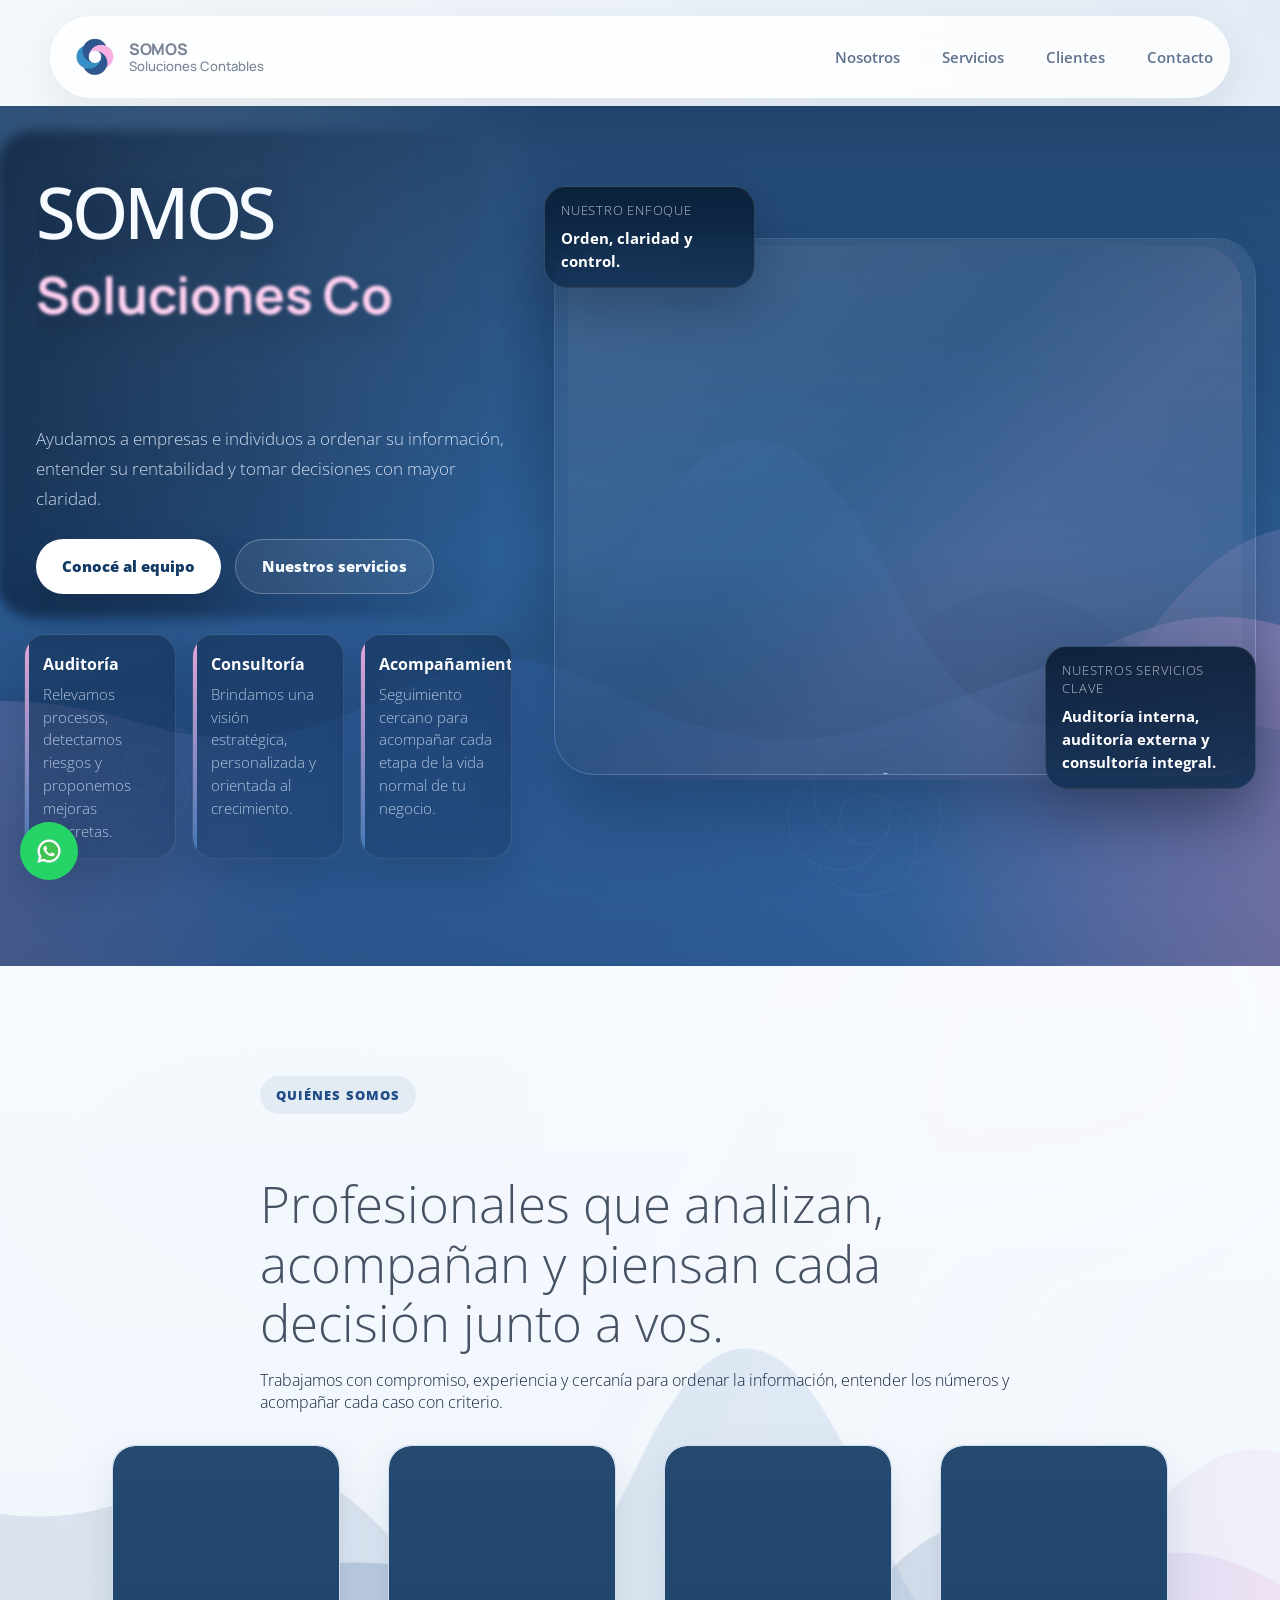
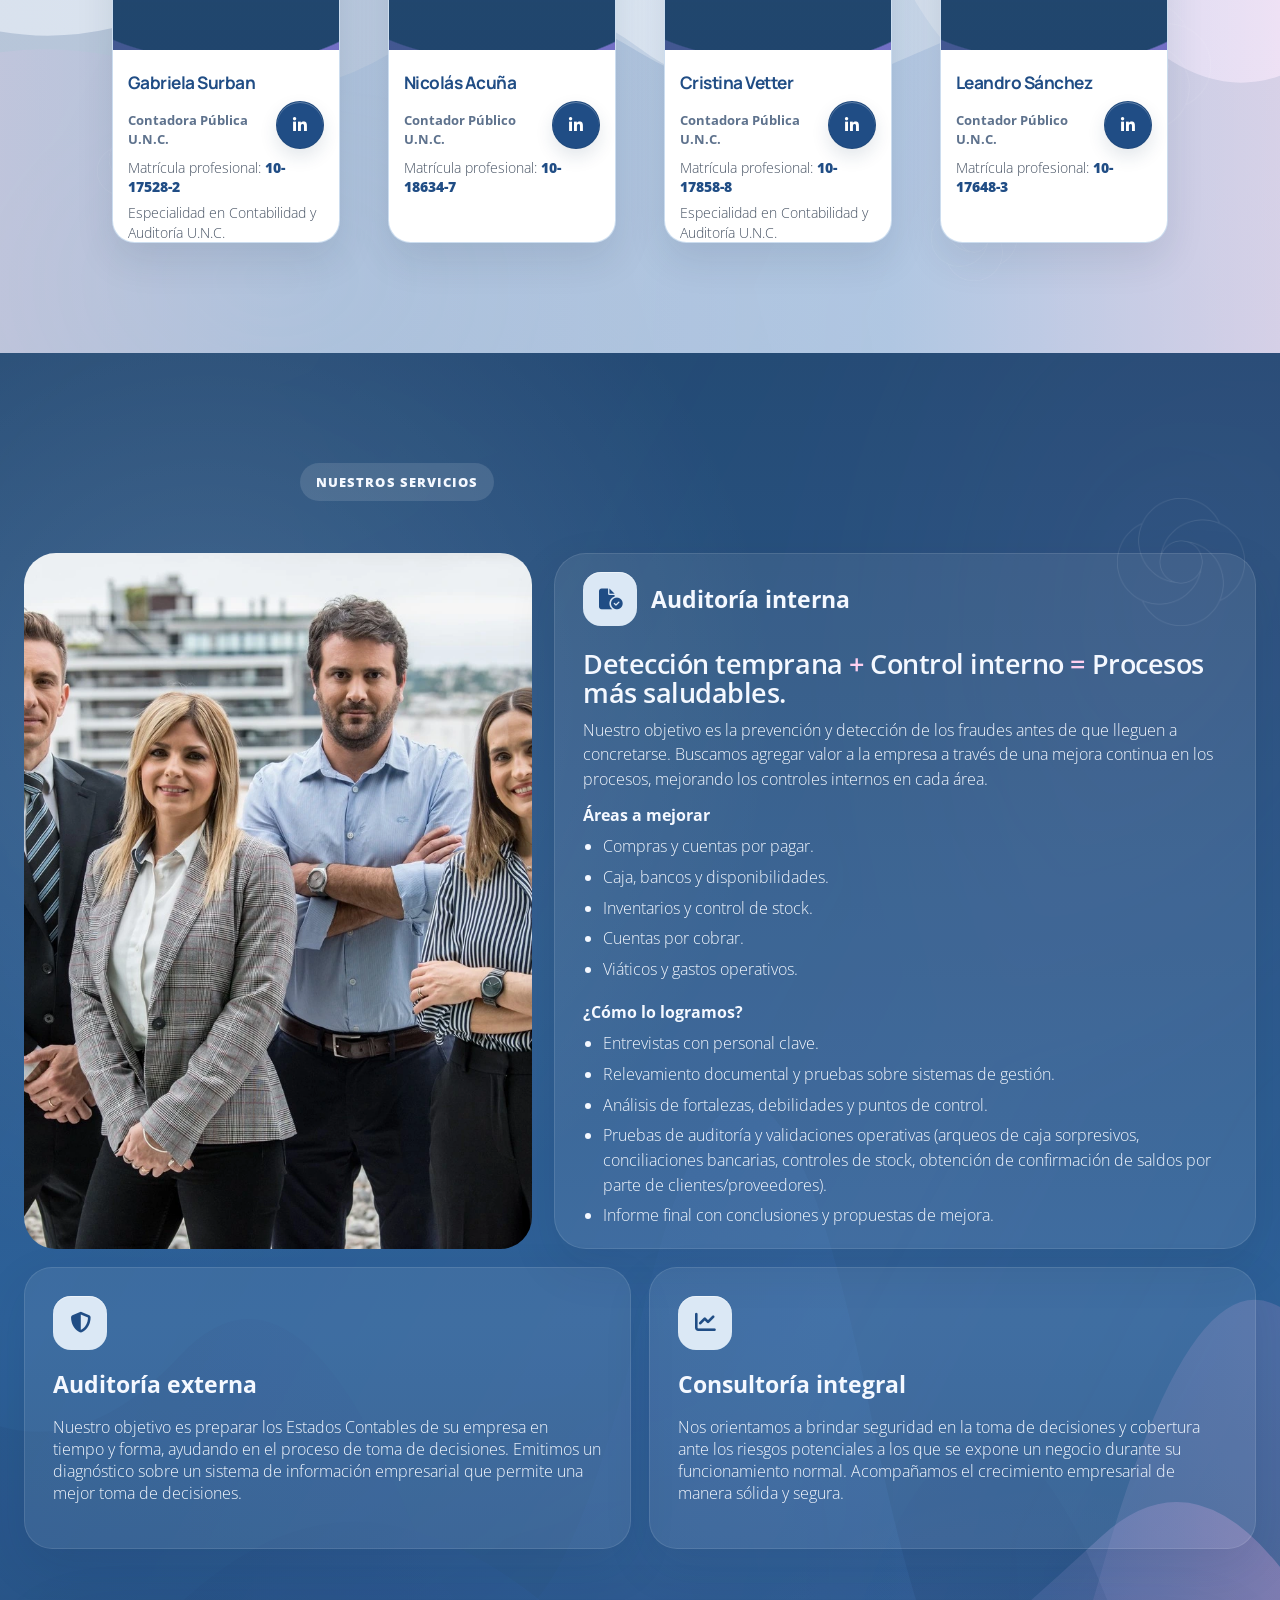
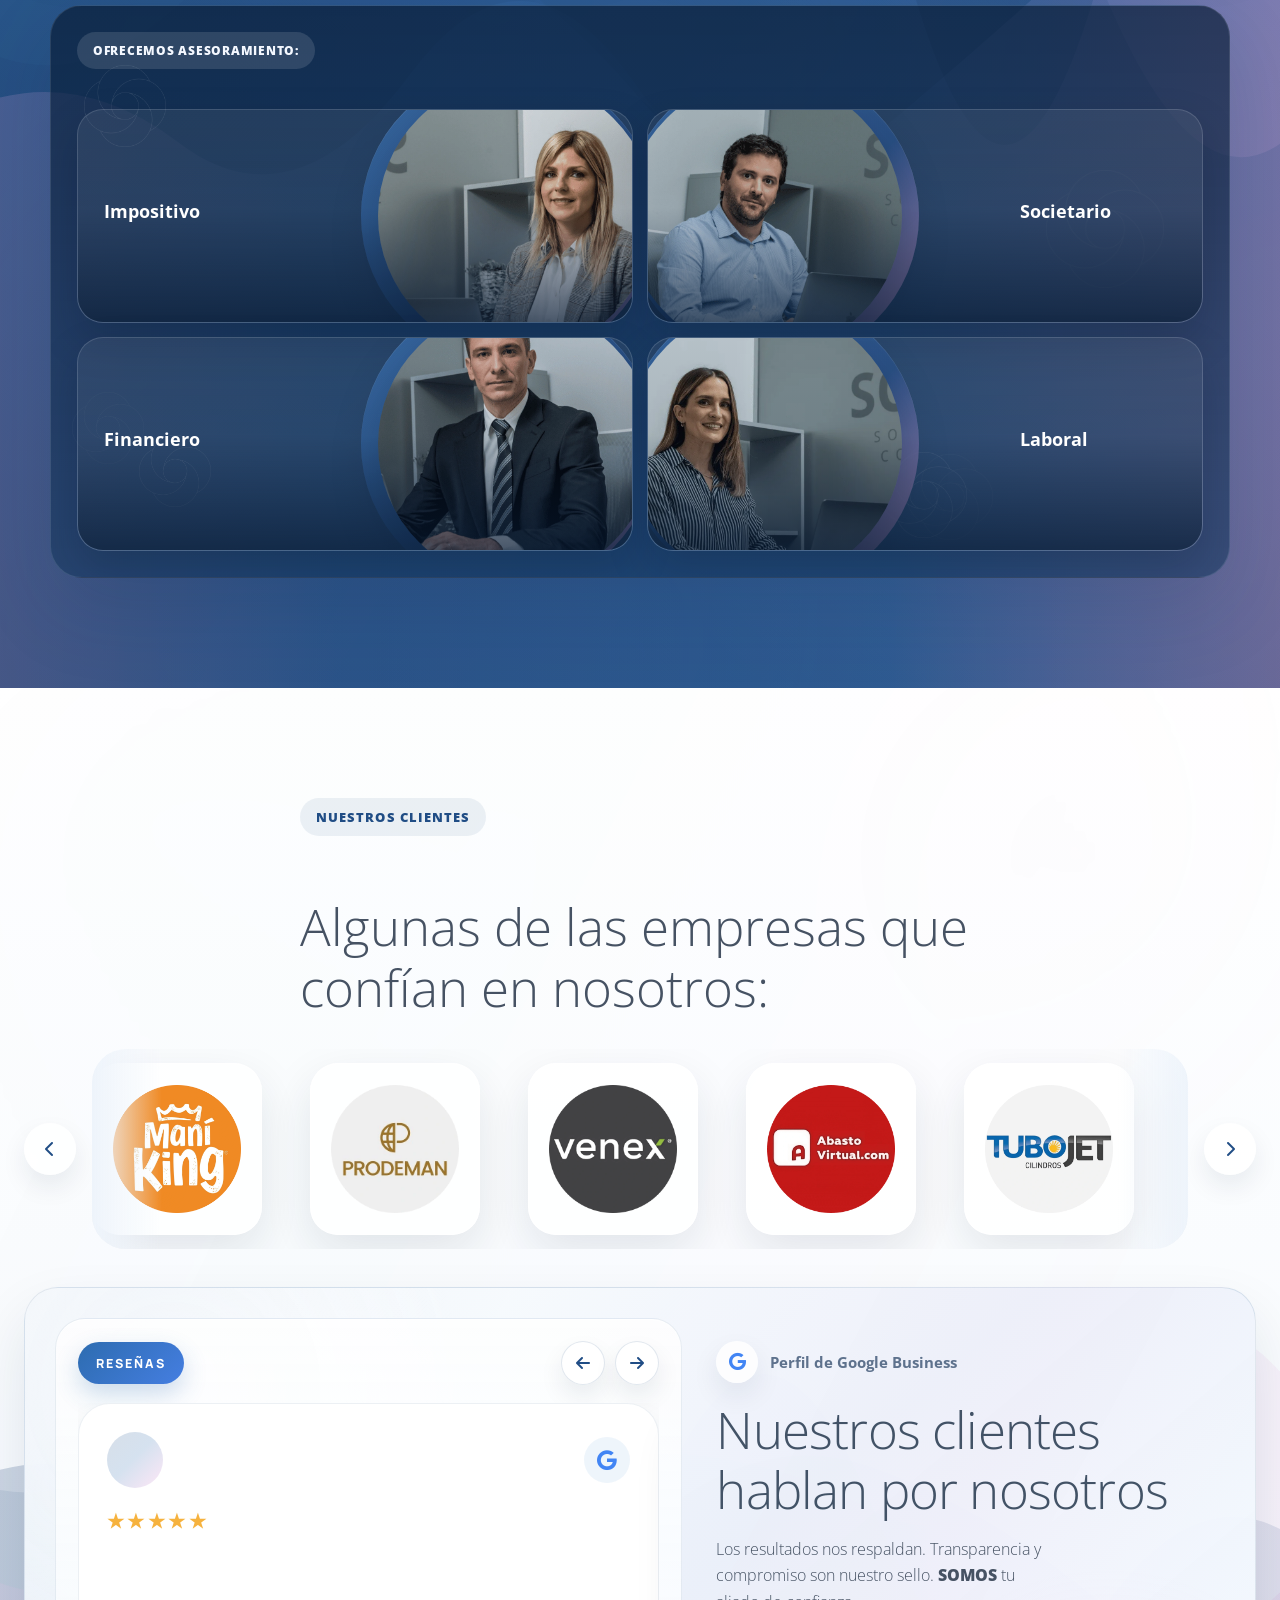
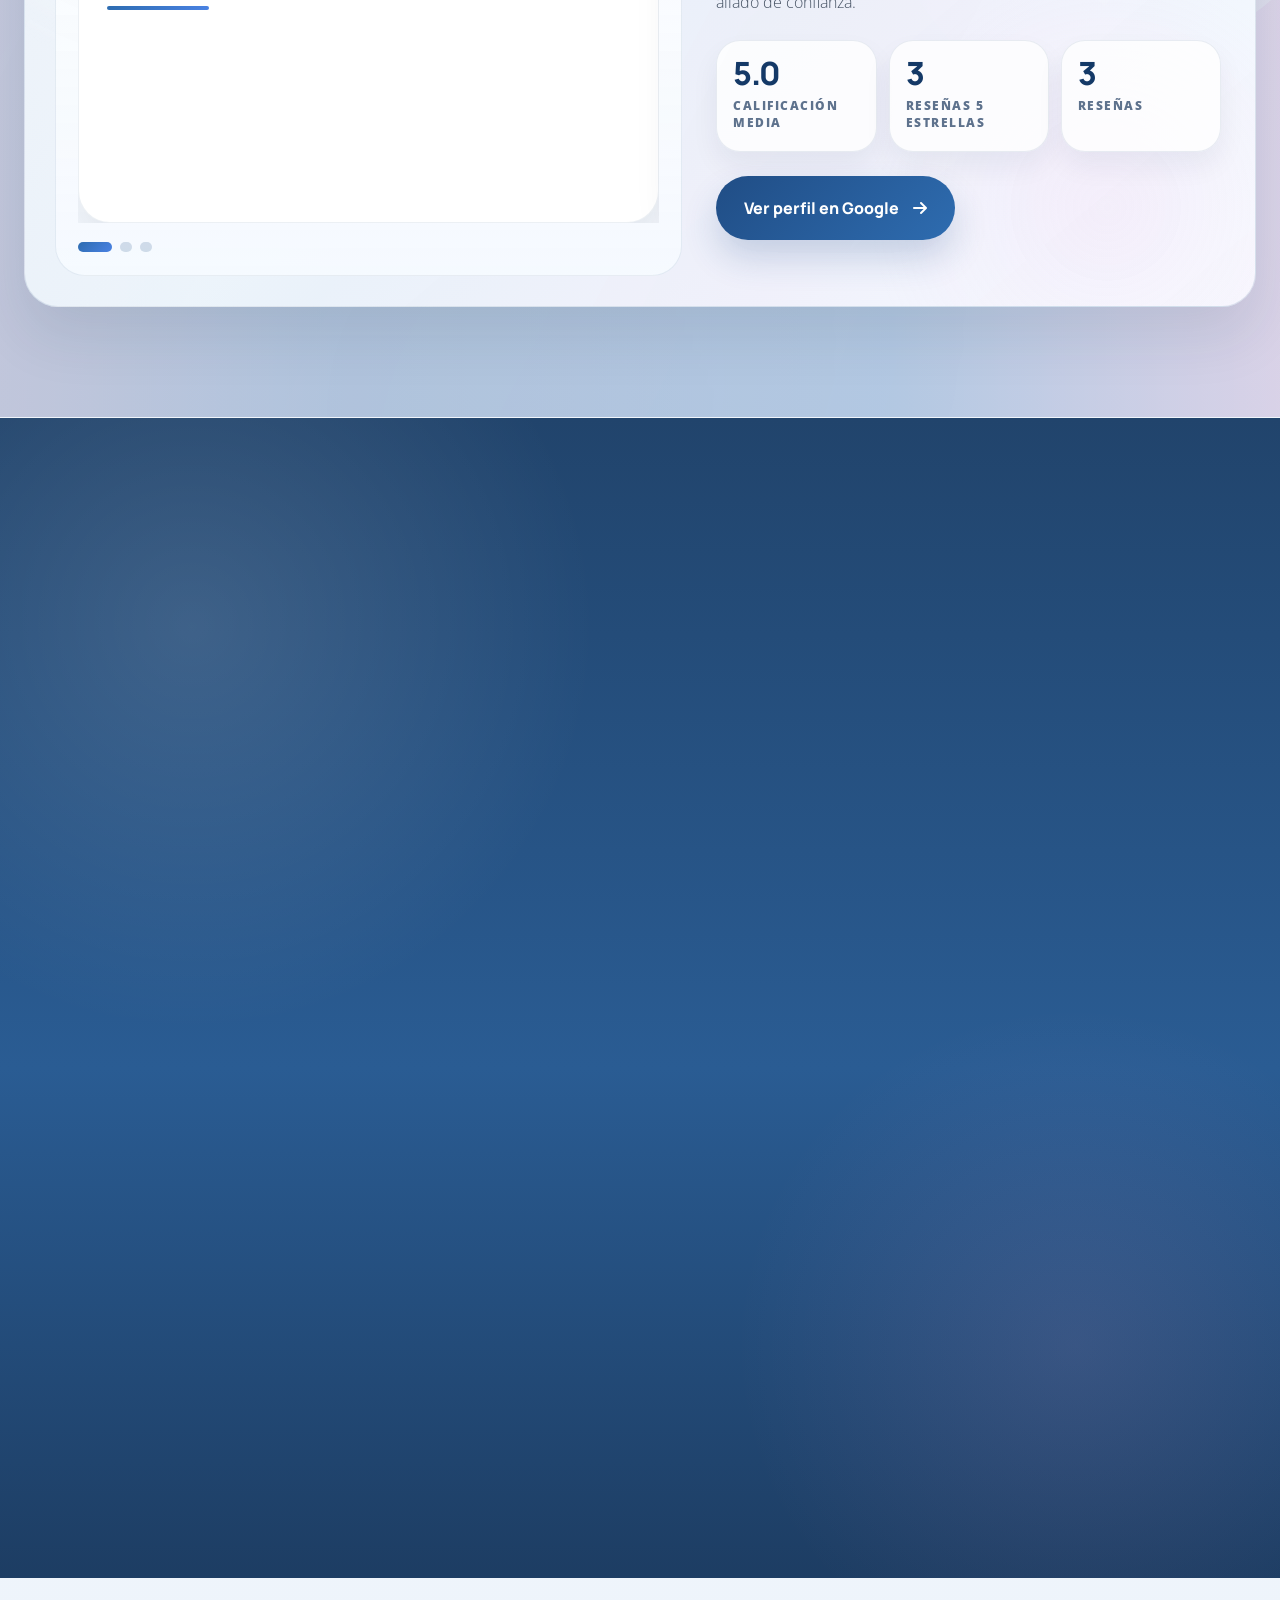
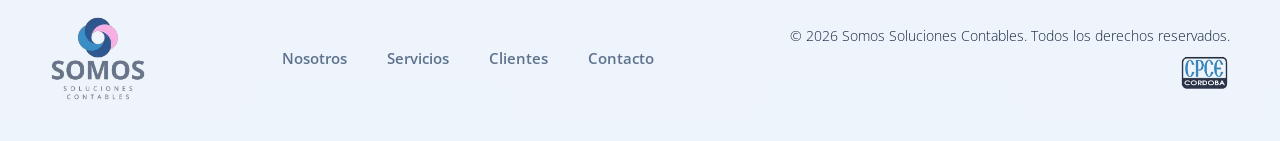
==== commit 3ee8baba: "ajusto el widget, corrijo algunos errores del scroll" ====
--- a/index.html
+++ b/index.html
@@ -303,7 +303,7 @@
                 <section class="google-reviews-widget" id="googleReviewsWidget" data-google-reviews-widget data-endpoint="public/data/google-reviews.json" data-profile-url="https://maps.app.goo.gl/PmhDdiSUW2rhQh4w5" data-business-name="Somos Soluciones Contables" aria-labelledby="googleReviewsTitle">
                     <div class="google-reviews-stage" aria-label="Carrusel de reseñas">
                         <div class="google-reviews-stage-top">
-                            <span class="google-reviews-stage-kicker">Reseñas visibles</span>
+                            <span class="google-reviews-stage-kicker">Reseñas</span>
                             <div class="google-reviews-controls">
                                 <button type="button" class="google-reviews-nav" data-google-prev aria-label="Reseña anterior"><i class="fa-solid fa-arrow-left"></i></button>
                                 <button type="button" class="google-reviews-nav" data-google-next aria-label="Siguiente reseña"><i class="fa-solid fa-arrow-right"></i></button>
@@ -311,49 +311,49 @@
                         </div>
                         <div class="google-reviews-viewport" data-google-reviews-viewport>
                             <div class="google-reviews-track" data-google-reviews-track>
-                                <article class="google-review-card" data-google-review data-rating="5" data-author="Nombre del cliente" data-date="Hace 3 semanas" data-initials="NC" data-review-url="#">
+                                <article class="google-review-card" data-google-review data-rating="5" data-author=" " data-date=" " data-initials=" " data-review-url="#">
                                     <div class="google-review-card-top">
                                         <div class="google-review-author">
-                                            <span class="google-review-avatar">NC</span>
+                                            <span class="google-review-avatar">&nbsp;</span>
                                             <div class="google-review-author-copy">
-                                                <strong>Nombre del cliente</strong>
-                                                <span>Hace 3 semanas</span>
+                                                <strong>&nbsp;</strong>
+                                                <span>&nbsp;</span>
                                             </div>
                                         </div>
                                         <span class="google-review-mark" aria-hidden="true"><i class="fa-brands fa-google"></i></span>
                                     </div>
                                     <p class="google-review-stars" aria-label="5 de 5 estrellas">★★★★★</p>
-                                    <p class="google-review-text">Cuando conectes tu backend, este espacio mostrará el texto real de la reseña, la fecha publicada en Google y el enlace del autor sin depender de un embed externo.</p>
+                                    <p class="google-review-text">&nbsp;</p>
                                     <span class="google-review-accent" aria-hidden="true"></span>
                                 </article>
-                                <article class="google-review-card" data-google-review data-rating="5" data-author="Perfil verificado" data-date="Hace 2 meses" data-initials="PV" data-review-url="#">
+                                <article class="google-review-card" data-google-review data-rating="5" data-author=" " data-date=" " data-initials=" " data-review-url="#">
                                     <div class="google-review-card-top">
                                         <div class="google-review-author">
-                                            <span class="google-review-avatar">PV</span>
+                                            <span class="google-review-avatar">&nbsp;</span>
                                             <div class="google-review-author-copy">
-                                                <strong>Perfil verificado</strong>
-                                                <span>Hace 2 meses</span>
+                                                <strong>&nbsp;</strong>
+                                                <span>&nbsp;</span>
                                             </div>
                                         </div>
                                         <span class="google-review-mark" aria-hidden="true"><i class="fa-brands fa-google"></i></span>
                                     </div>
                                     <p class="google-review-stars" aria-label="5 de 5 estrellas">★★★★★</p>
-                                    <p class="google-review-text">El slider ya queda listo para desplazarse horizontalmente, mostrar varias opiniones reales y mantener la estética clara de la sección de clientes actual.</p>
+                                    <p class="google-review-text">&nbsp;</p>
                                     <span class="google-review-accent" aria-hidden="true"></span>
                                 </article>
-                                <article class="google-review-card" data-google-review data-rating="5" data-author="Google Business" data-date="Actualización futura" data-initials="GB" data-review-url="#">
+                                <article class="google-review-card" data-google-review data-rating="5" data-author=" " data-date=" " data-initials=" " data-review-url="#">
                                     <div class="google-review-card-top">
                                         <div class="google-review-author">
-                                            <span class="google-review-avatar">GB</span>
+                                            <span class="google-review-avatar">&nbsp;</span>
                                             <div class="google-review-author-copy">
-                                                <strong>Google Business</strong>
-                                                <span>Actualización futura</span>
+                                                <strong>&nbsp;</strong>
+                                                <span>&nbsp;</span>
                                             </div>
                                         </div>
                                         <span class="google-review-mark" aria-hidden="true"><i class="fa-brands fa-google"></i></span>
                                     </div>
                                     <p class="google-review-stars" aria-label="5 de 5 estrellas">★★★★★</p>
-                                    <p class="google-review-text">En cuanto expongas el endpoint, este bloque podrá reemplazar automáticamente los datos demo por la calificación media, el total de reseñas y las opiniones reales del perfil.</p>
+                                    <p class="google-review-text">&nbsp;</p>
                                     <span class="google-review-accent" aria-hidden="true"></span>
                                 </article>
                             </div>
@@ -361,14 +361,13 @@
                         <div class="google-reviews-dots" data-google-reviews-dots aria-label="Paginación de reseñas"></div>
                     </div>
                     <div class="google-reviews-summary">
-                        <div class="google-reviews-pill">The Proof Pulse</div>
                         <div class="google-reviews-heading">
                             <div class="google-reviews-brand">
                                 <span class="google-reviews-brand-icon" aria-hidden="true"><i class="fa-brands fa-google"></i></span>
-                                <span>Google Business Profile</span>
-                            </div>
-                            <h3 id="googleReviewsTitle">Confianza visible en cada reseña.</h3>
-                            <p>Un módulo propio, claro y moderno para mostrar opiniones reales sin romper la paleta luminosa ni el lenguaje visual actual de la sección.</p>
+                                <span>Perfil de Google Business</span>
+                            </div>
+                            <h3 id="googleReviewsTitle">Nuestros clientes hablan por nosotros</h3>
+                            <p>Los resultados nos respaldan. Transparencia y compromiso son nuestro sello. <strong class="google-reviews-copy-emphasis">SOMOS</strong> tu aliado de confianza.</p>
                         </div>
                         <div class="google-reviews-stats">
                             <div class="google-reviews-stat">
@@ -381,7 +380,7 @@
                             </div>
                             <div class="google-reviews-stat">
                                 <strong data-google-total>3</strong>
-                                <span>Reseñas visibles</span>
+                                <span>Reseñas</span>
                             </div>
                         </div>
                         <div class="google-reviews-actions">
@@ -389,7 +388,7 @@
                                 <span>Ver perfil en Google</span>
                                 <i class="fa-solid fa-arrow-right"></i>
                             </a>
-                            <p class="google-reviews-note" data-google-widget-note>El componente leera un JSON estatico del sitio y GitHub Actions lo actualizara cada 12 horas.</p>
+                            <p class="google-reviews-note" data-google-widget-note></p>
                         </div>
                     </div>
                 </section>
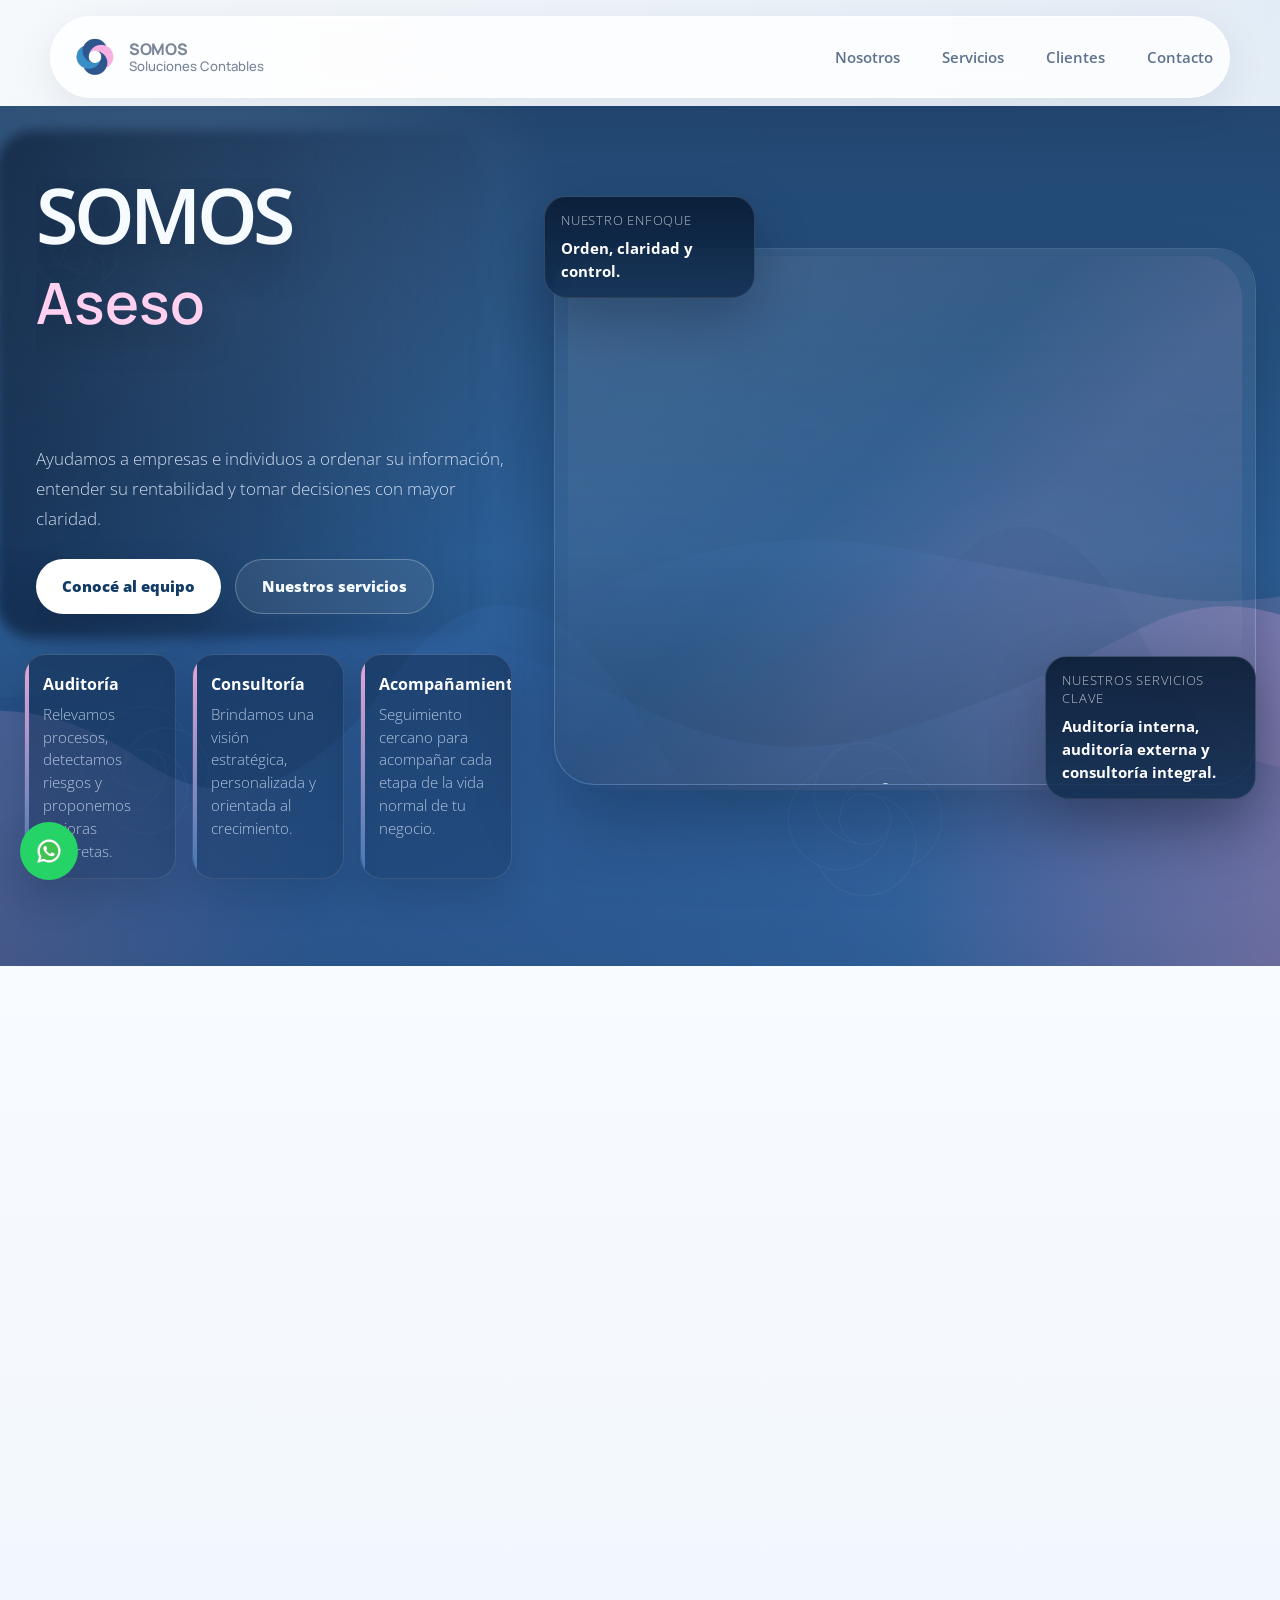
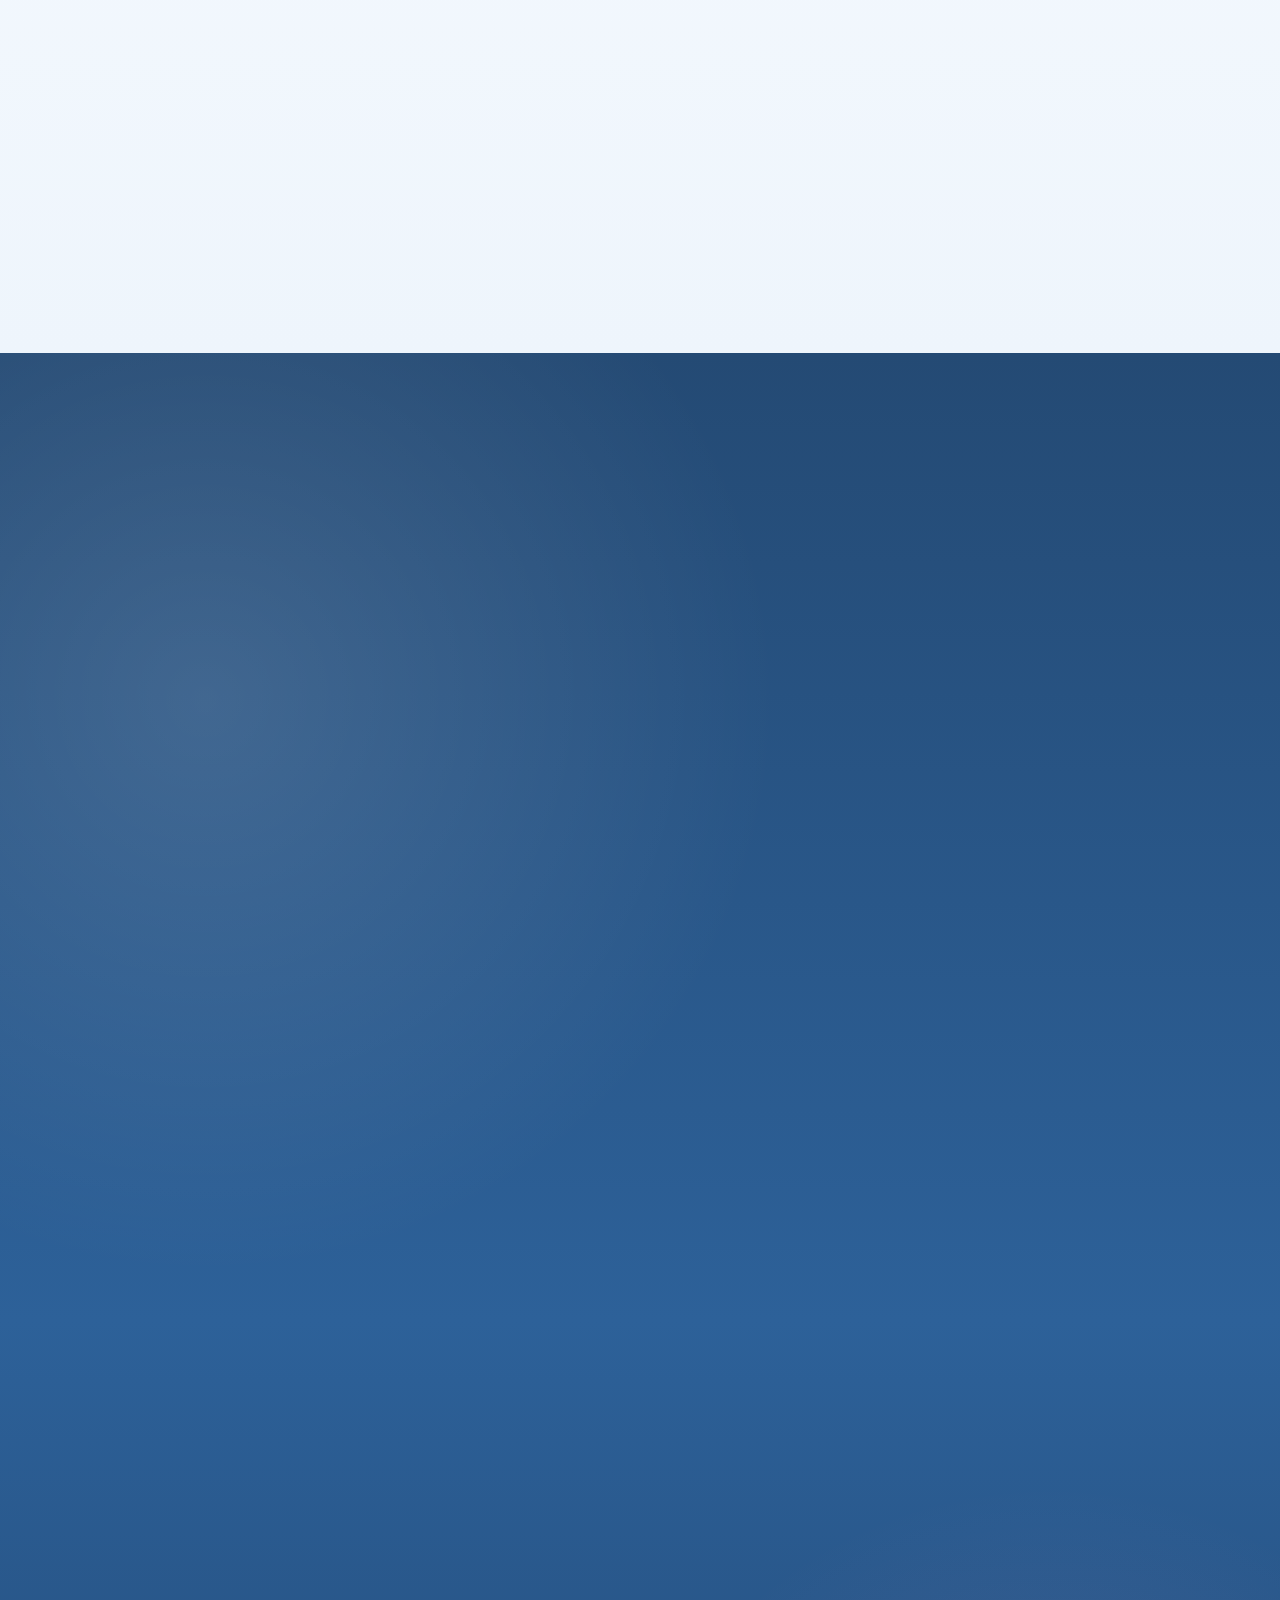
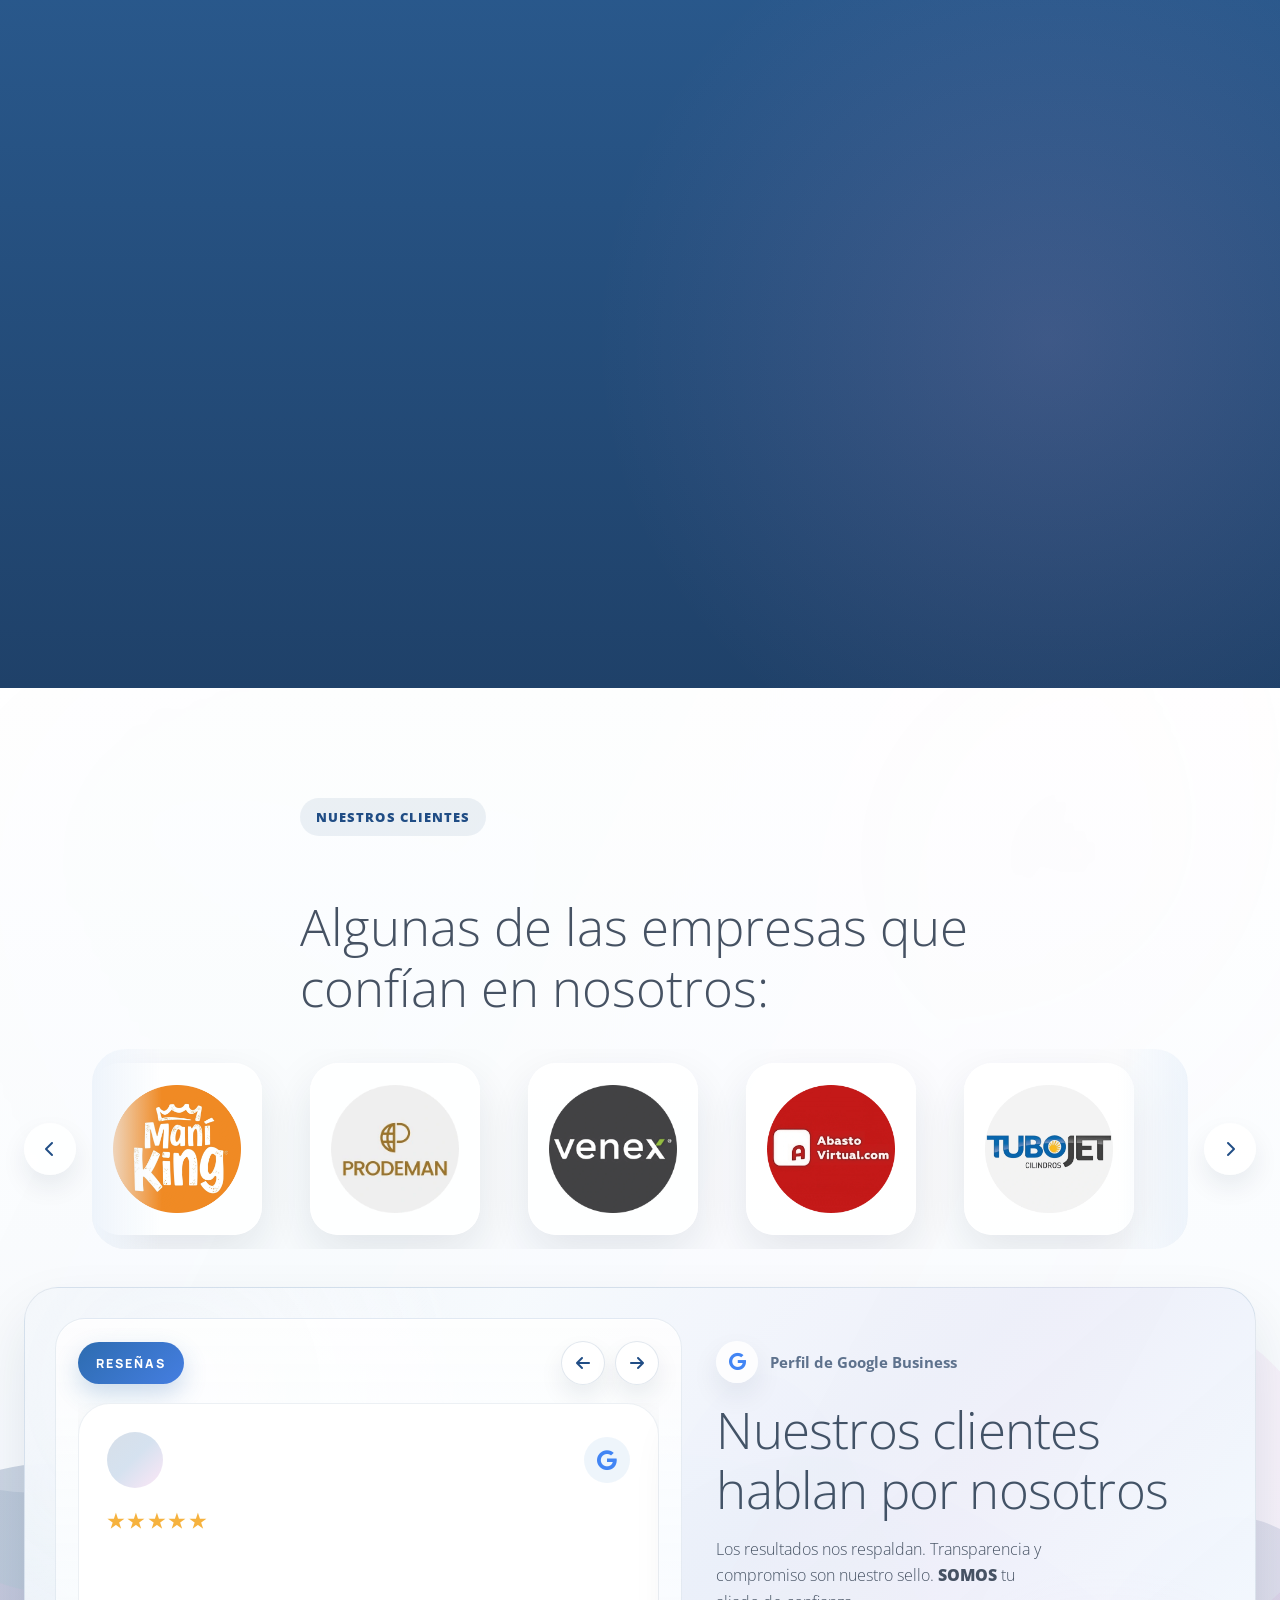
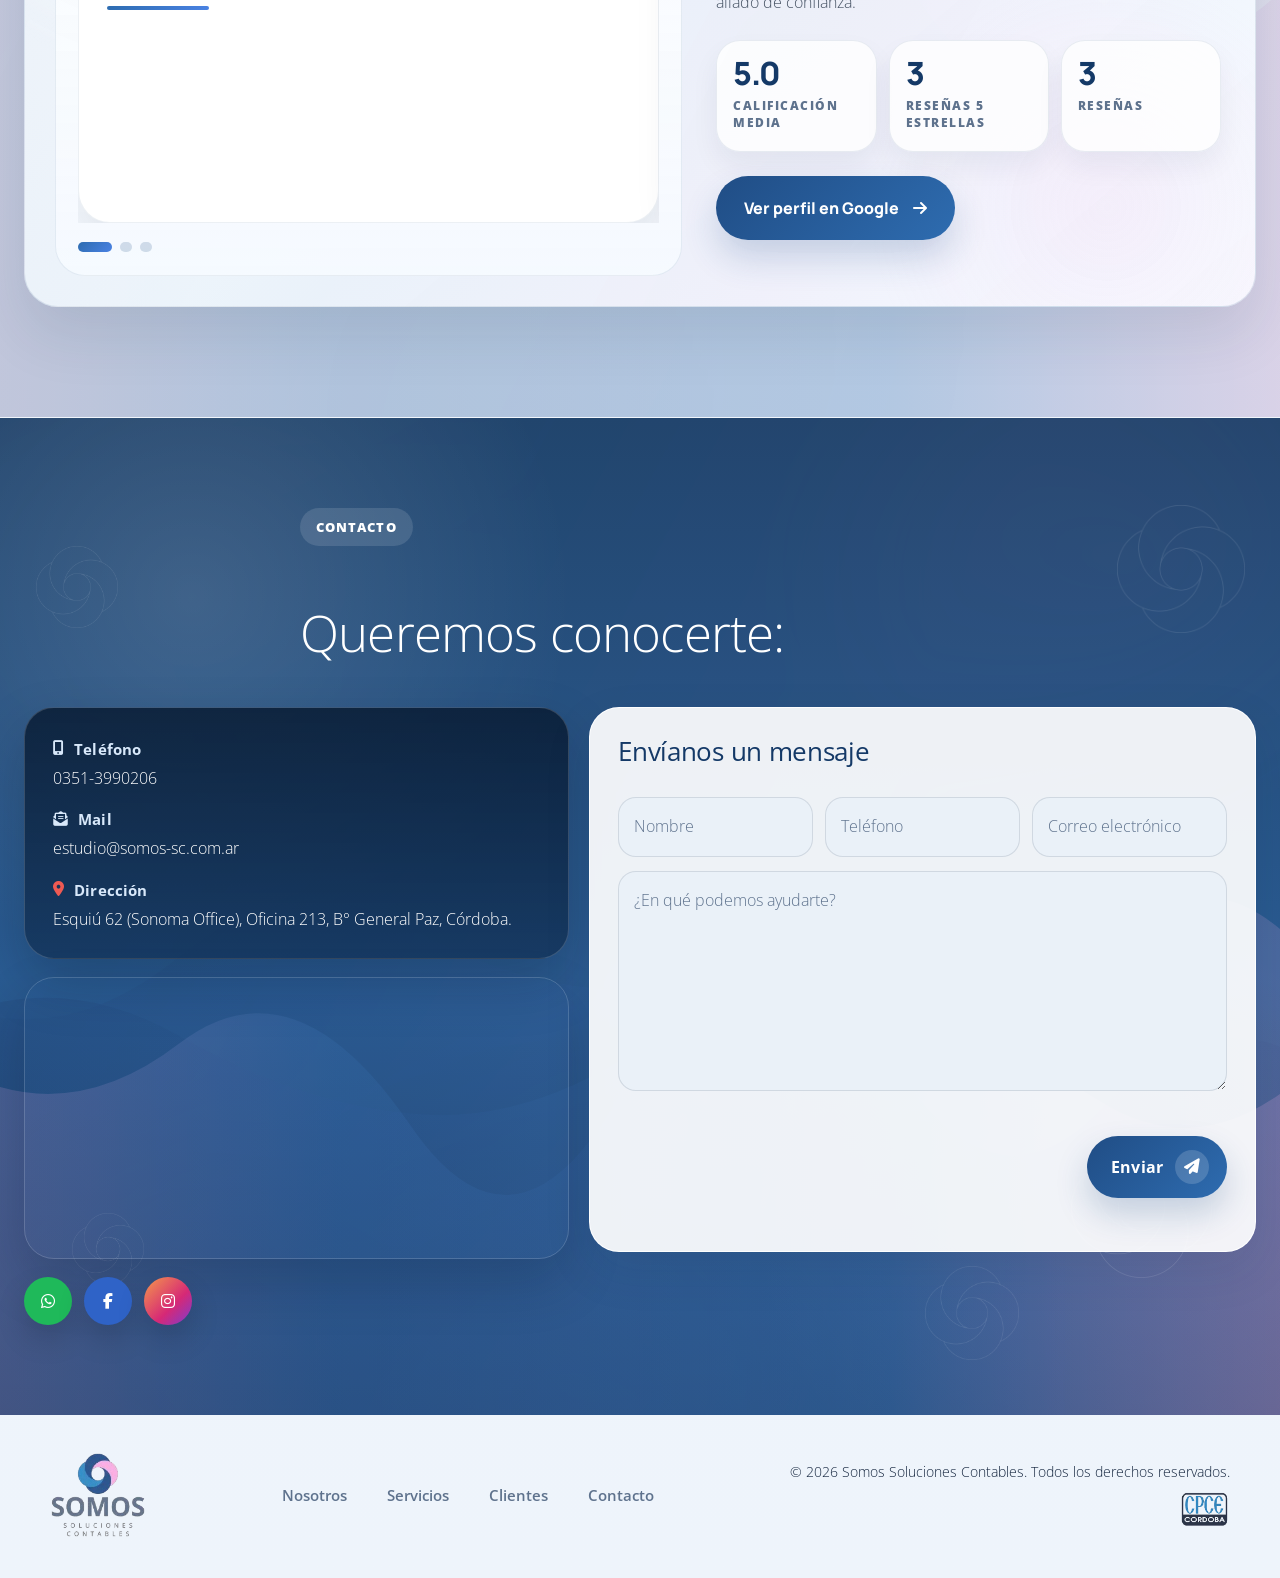
==== commit fb7d45c5: "widget" ====
--- a/index.html
+++ b/index.html
@@ -300,7 +300,7 @@
                 <button id="next-slide-btn" aria-label="Siguiente"><i class="fas fa-chevron-right"></i></button>
             </div>
             <div class="clients-reviews-widget">
-                <section class="google-reviews-widget" id="googleReviewsWidget" data-google-reviews-widget data-endpoint="public/data/google-reviews.json" data-profile-url="https://maps.app.goo.gl/PmhDdiSUW2rhQh4w5" data-business-name="Somos Soluciones Contables" aria-labelledby="googleReviewsTitle">
+                <section class="google-reviews-widget" id="googleReviewsWidget" data-google-reviews-widget data-endpoint="public/data/google-reviews.json" data-profile-url="https://maps.app.goo.gl/HiZke5s4AtENhopQ6" data-business-name="Somos Soluciones Contables" aria-labelledby="googleReviewsTitle">
                     <div class="google-reviews-stage" aria-label="Carrusel de reseñas">
                         <div class="google-reviews-stage-top">
                             <span class="google-reviews-stage-kicker">Reseñas</span>
@@ -384,7 +384,7 @@
                             </div>
                         </div>
                         <div class="google-reviews-actions">
-                            <a href="https://maps.app.goo.gl/PmhDdiSUW2rhQh4w5" class="google-reviews-cta" data-google-profile-link target="_blank" rel="noopener noreferrer">
+                            <a href="https://maps.app.goo.gl/HiZke5s4AtENhopQ6" class="google-reviews-cta" data-google-profile-link target="_blank" rel="noopener noreferrer">
                                 <span>Ver perfil en Google</span>
                                 <i class="fa-solid fa-arrow-right"></i>
                             </a>
@@ -468,7 +468,9 @@
         </a>
     </div>
     <div class="back-to-top-container" id="backToTop">
-        <a href="#top" class="back-to-top-button" aria-label="Volver arriba"><i class="fa-solid fa-chevron-up"></i></a>
+        <a href="#top" class="back-to-top-button" aria-label="Volver arriba">
+            <span class="backtotop__morph" aria-hidden="true"></span>
+        </a>
     </div>
 </body>
 </html>
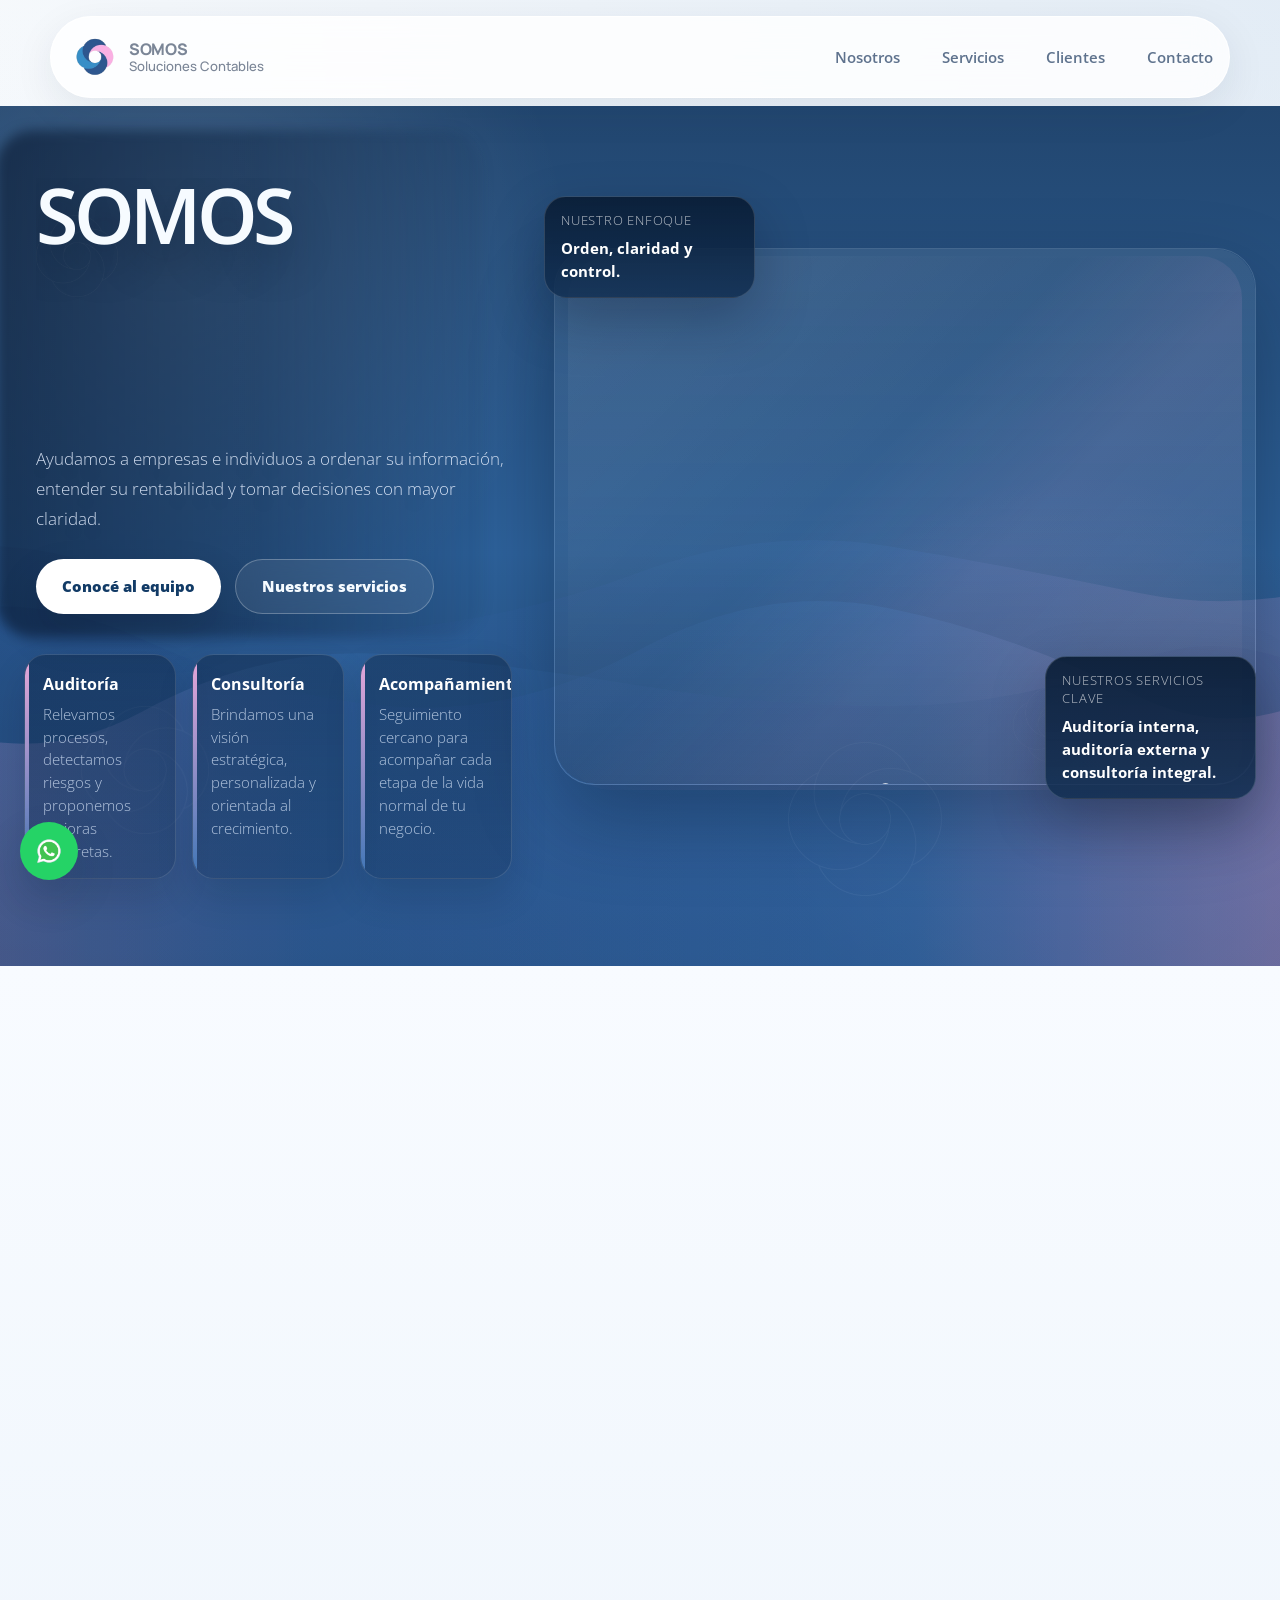
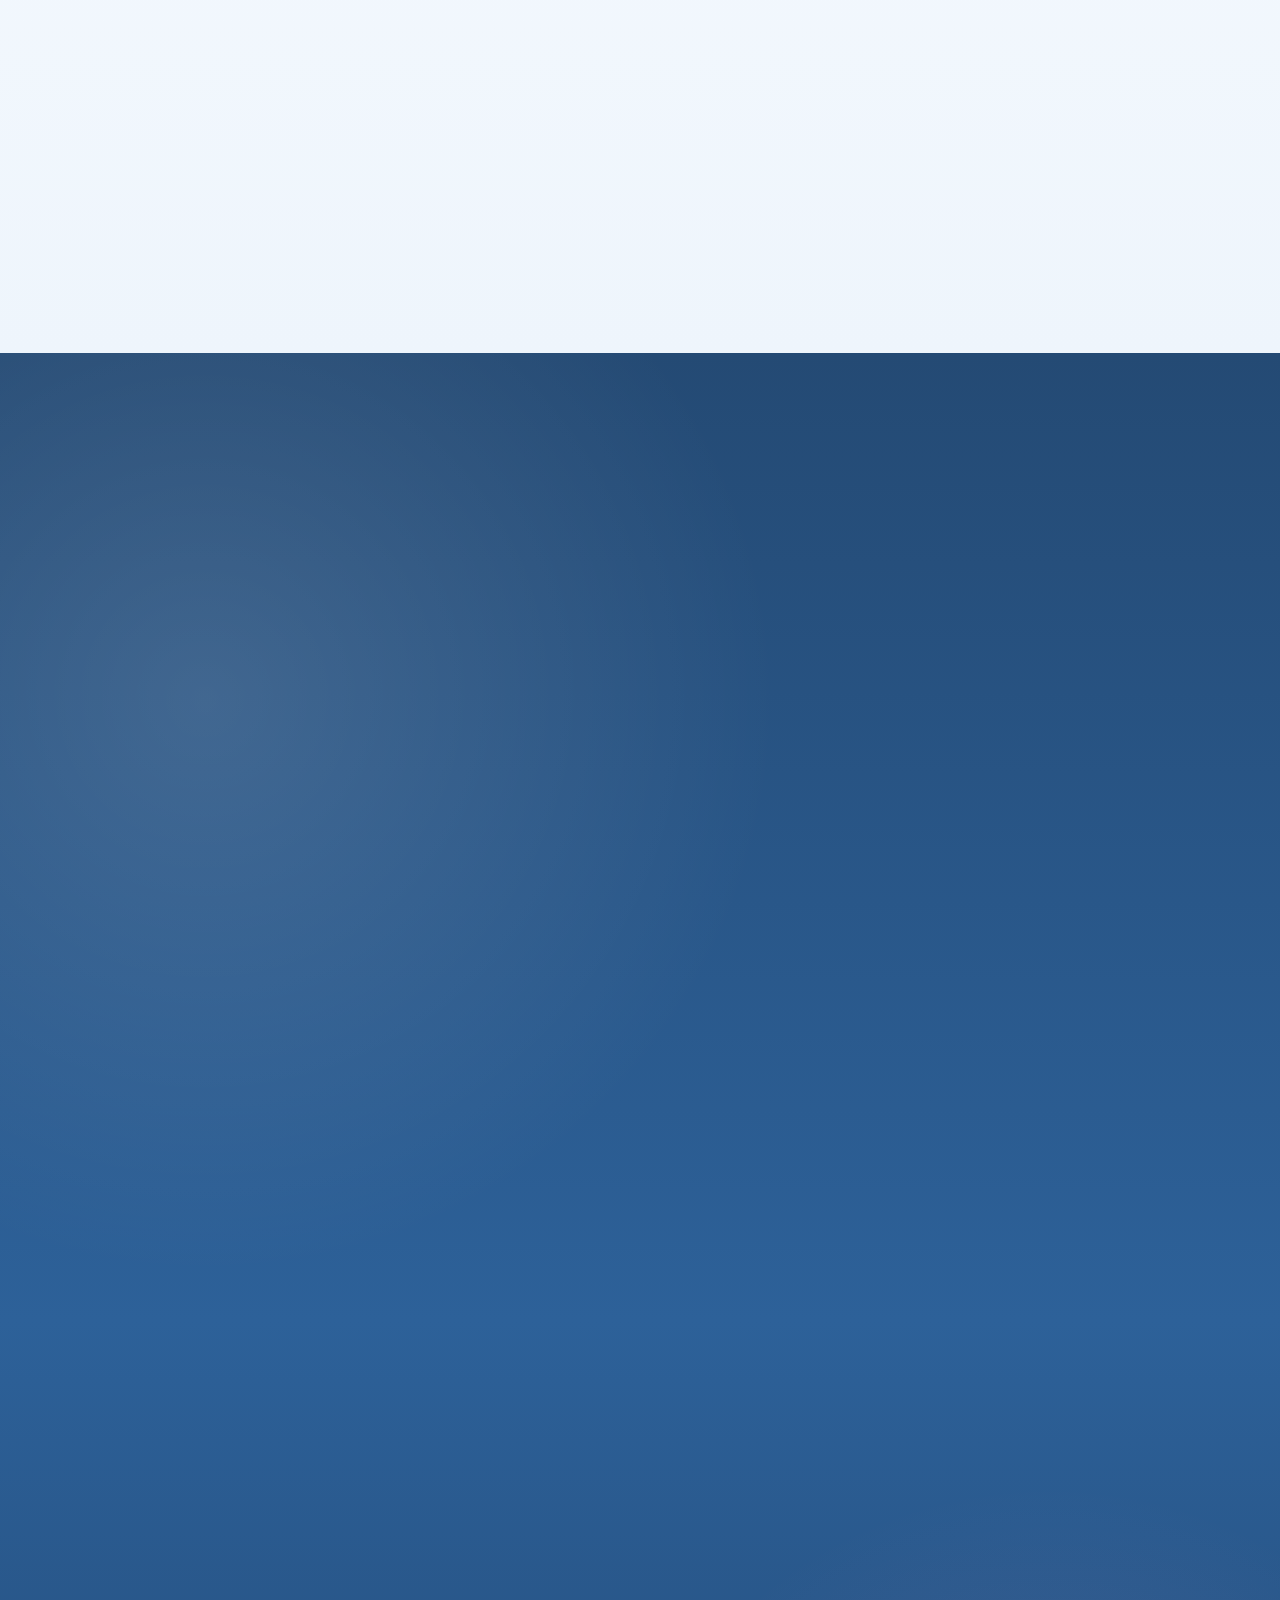
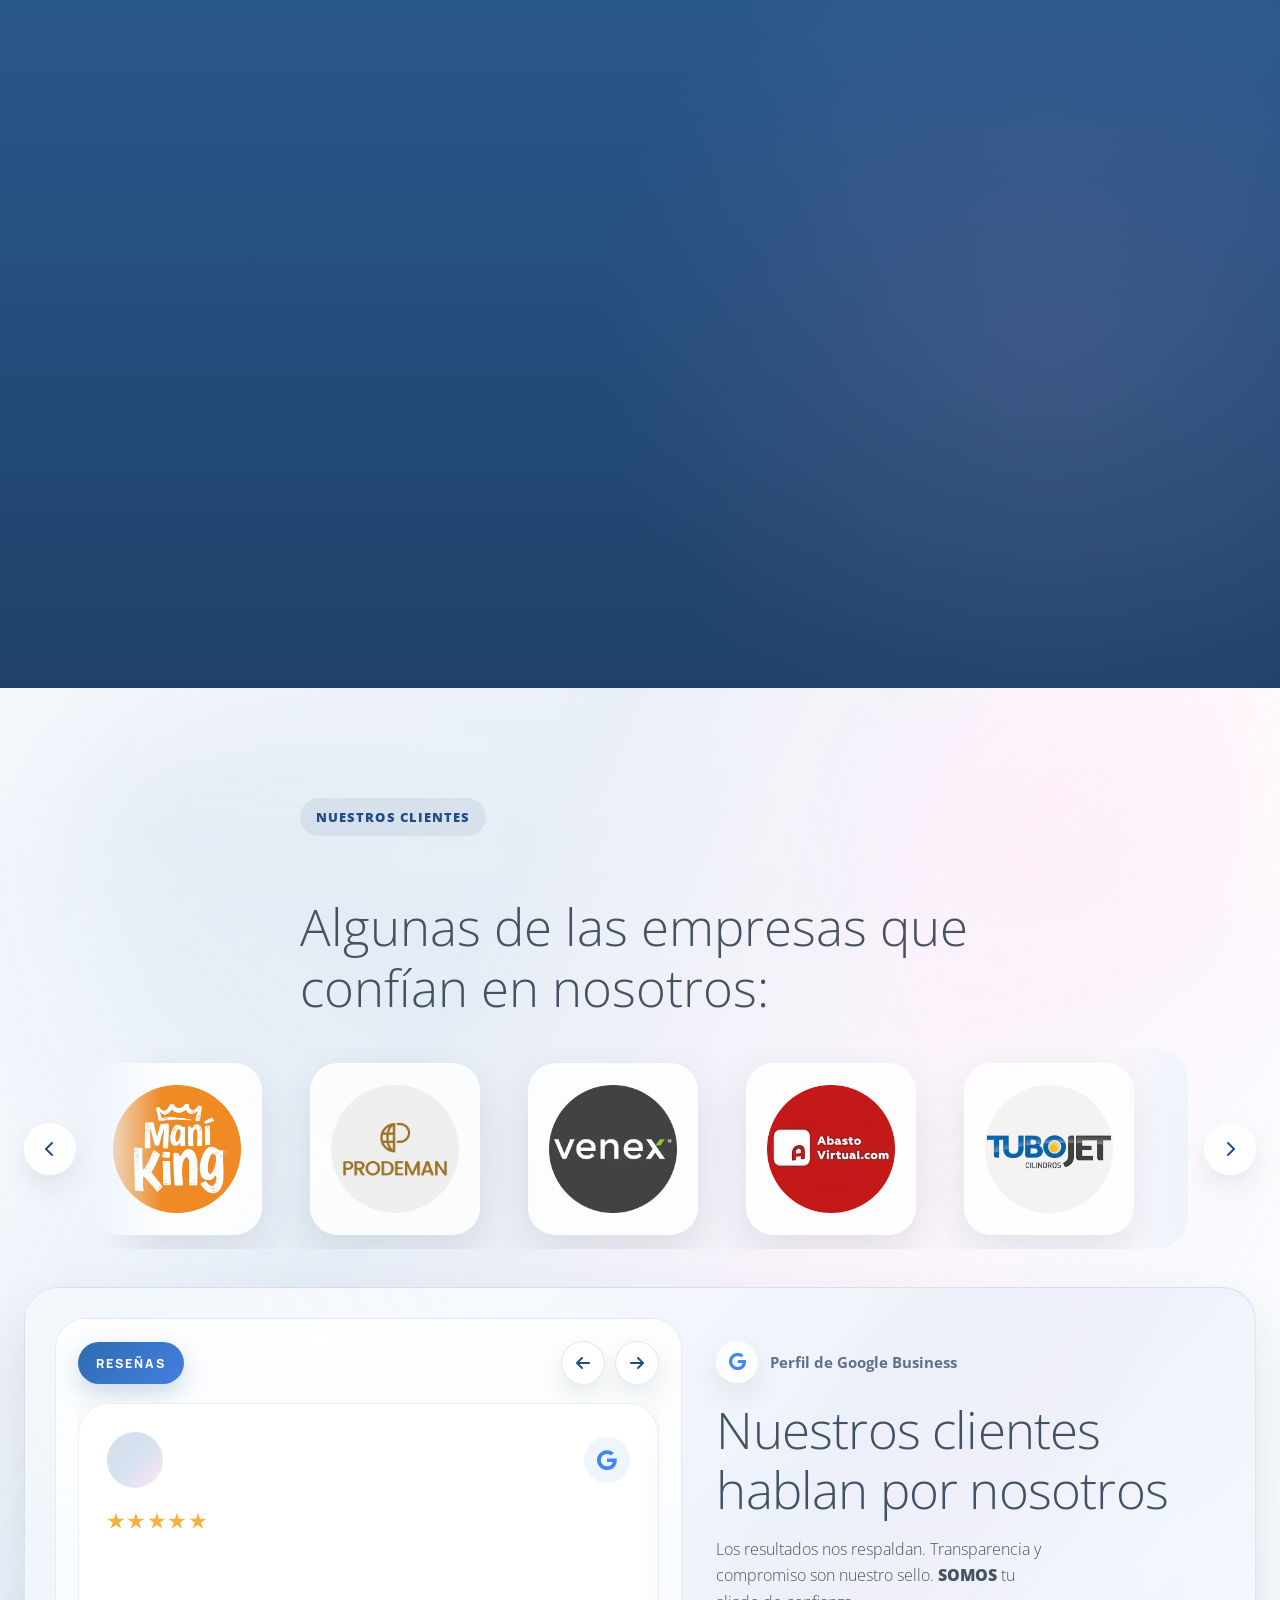
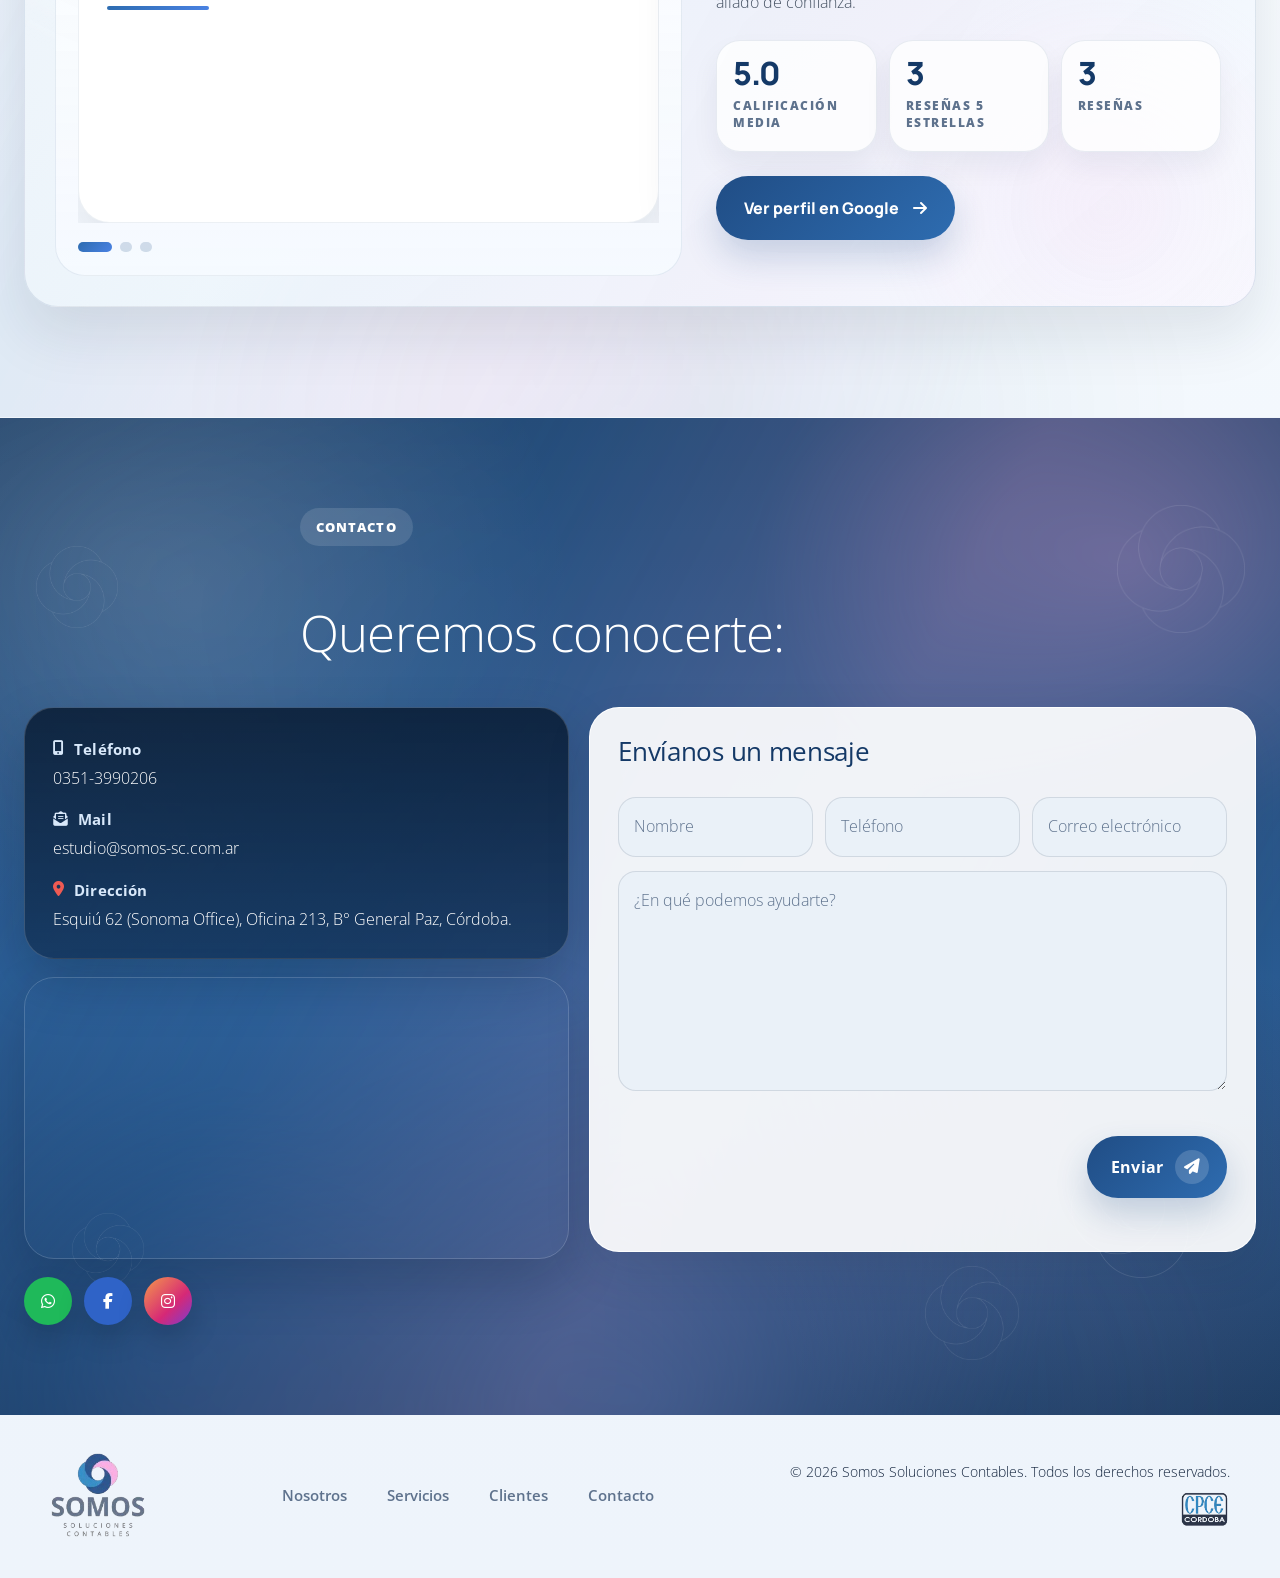
==== commit 776decdc: "rework render" ====
--- a/index.html
+++ b/index.html
@@ -191,7 +191,7 @@
             </div>
             <div class="services-layout">
                 <article class="service-story service-story-image">
-                    <video class="services-video" muted loop playsinline preload="none" poster="public/services-section/services.webp" aria-label="Presentación del equipo y las oficinas del estudio">
+                    <video class="services-video" muted loop playsinline preload="metadata" poster="public/services-section/services.webp" aria-label="Presentación del equipo y las oficinas del estudio">
                         <source src="public/services-section/presentation.mp4" type="video/mp4">
                     </video>
                 </article>
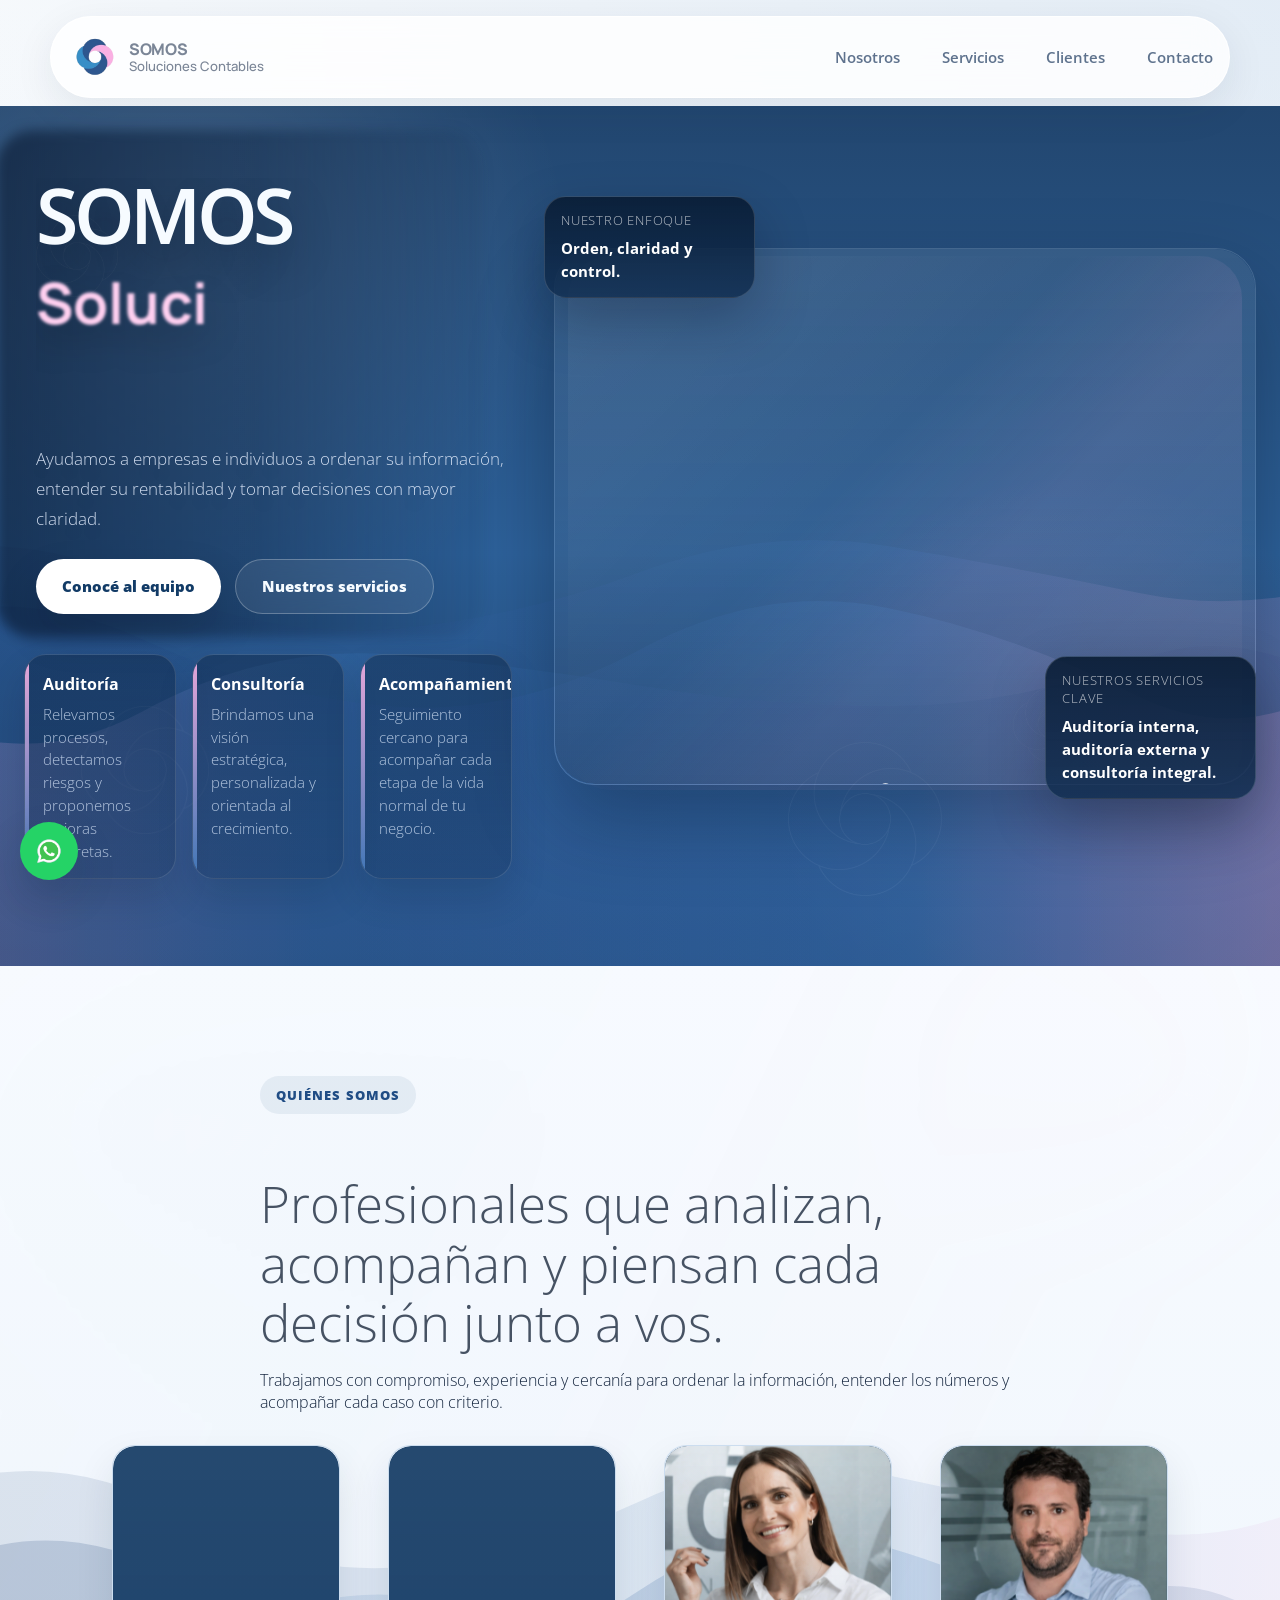
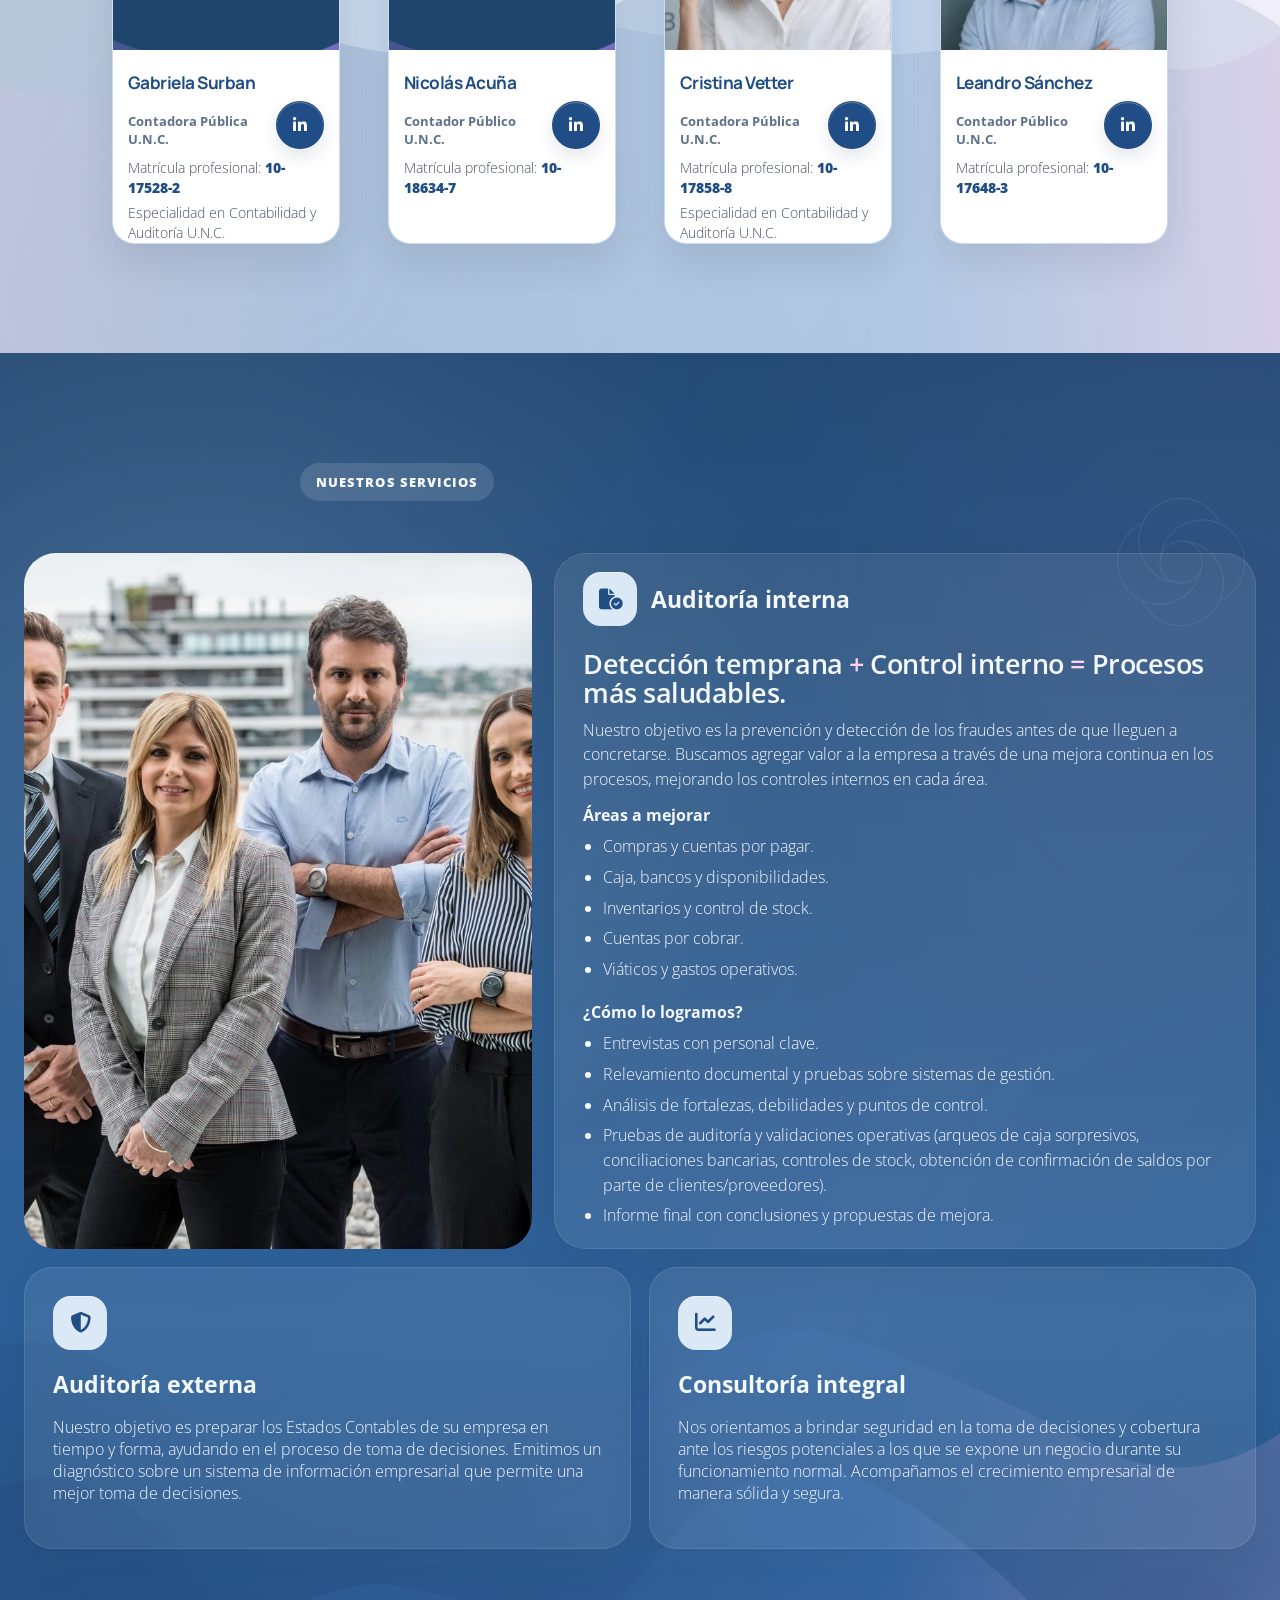
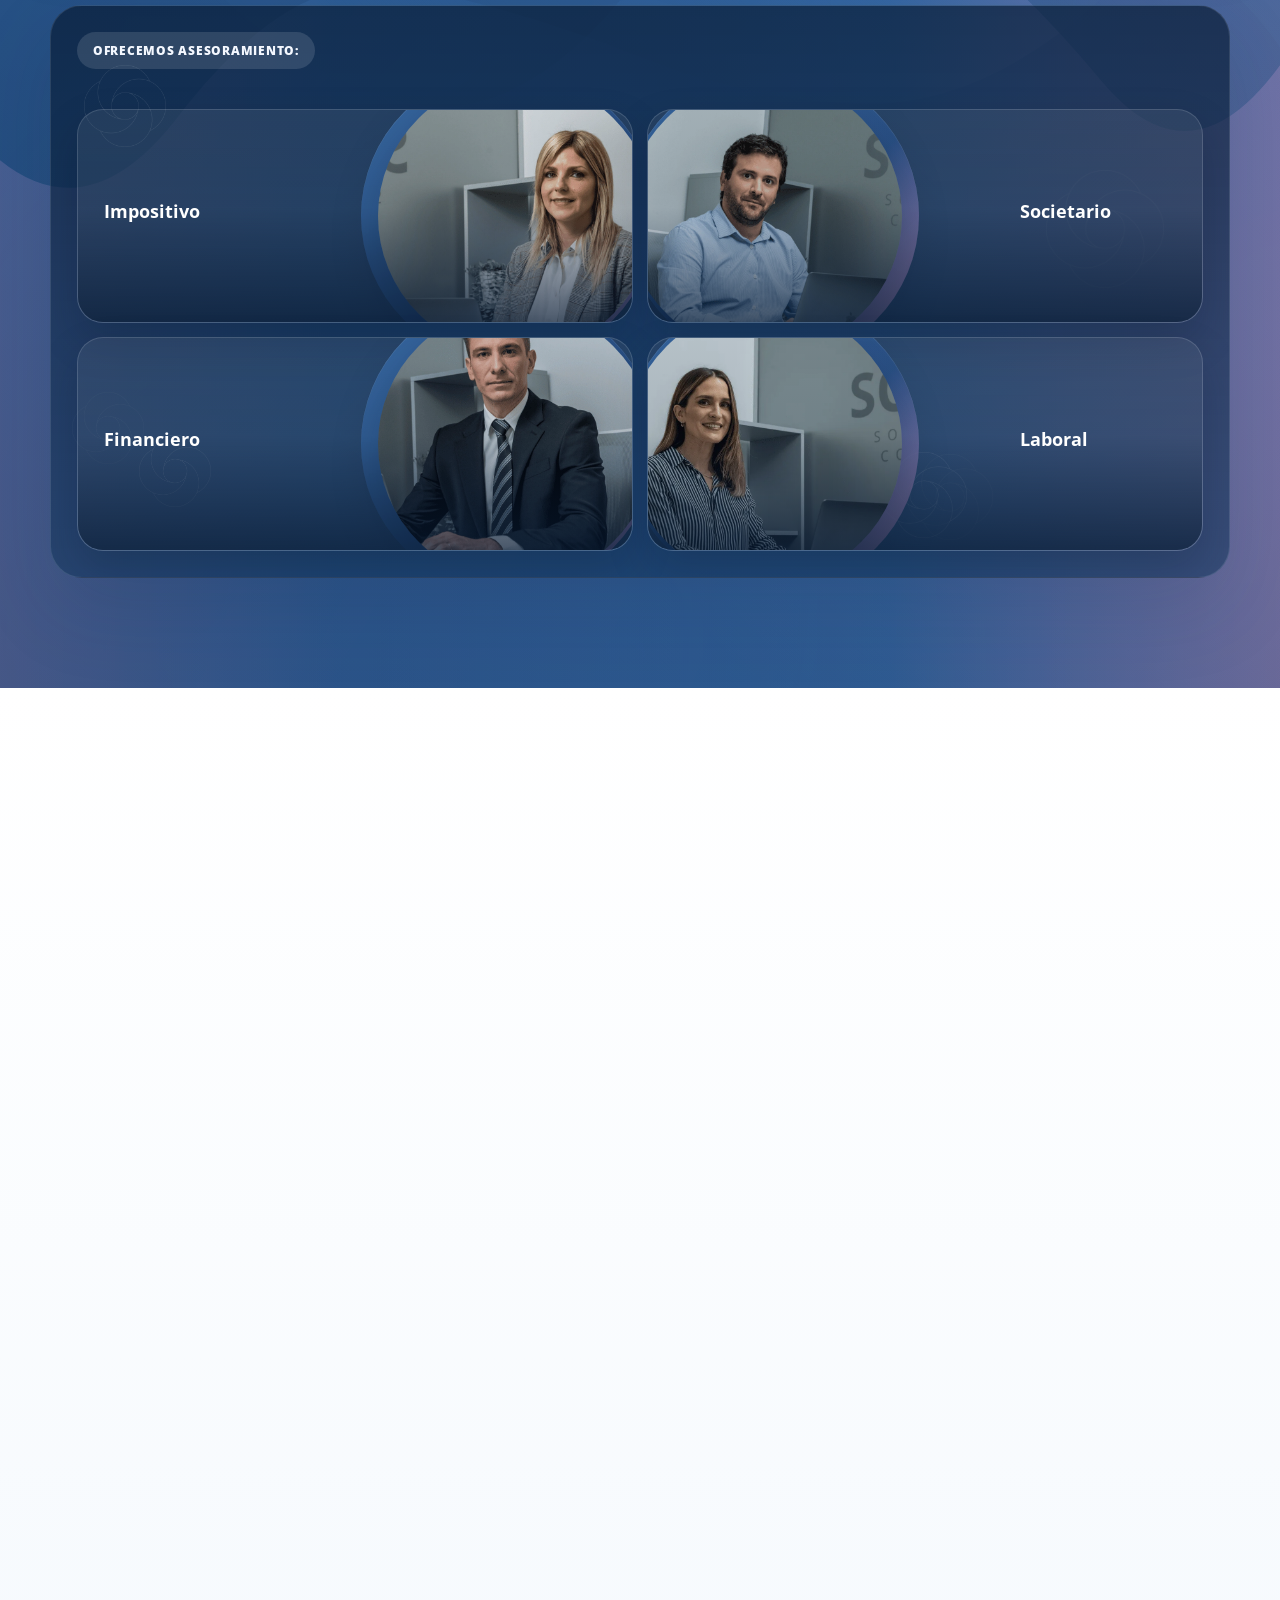
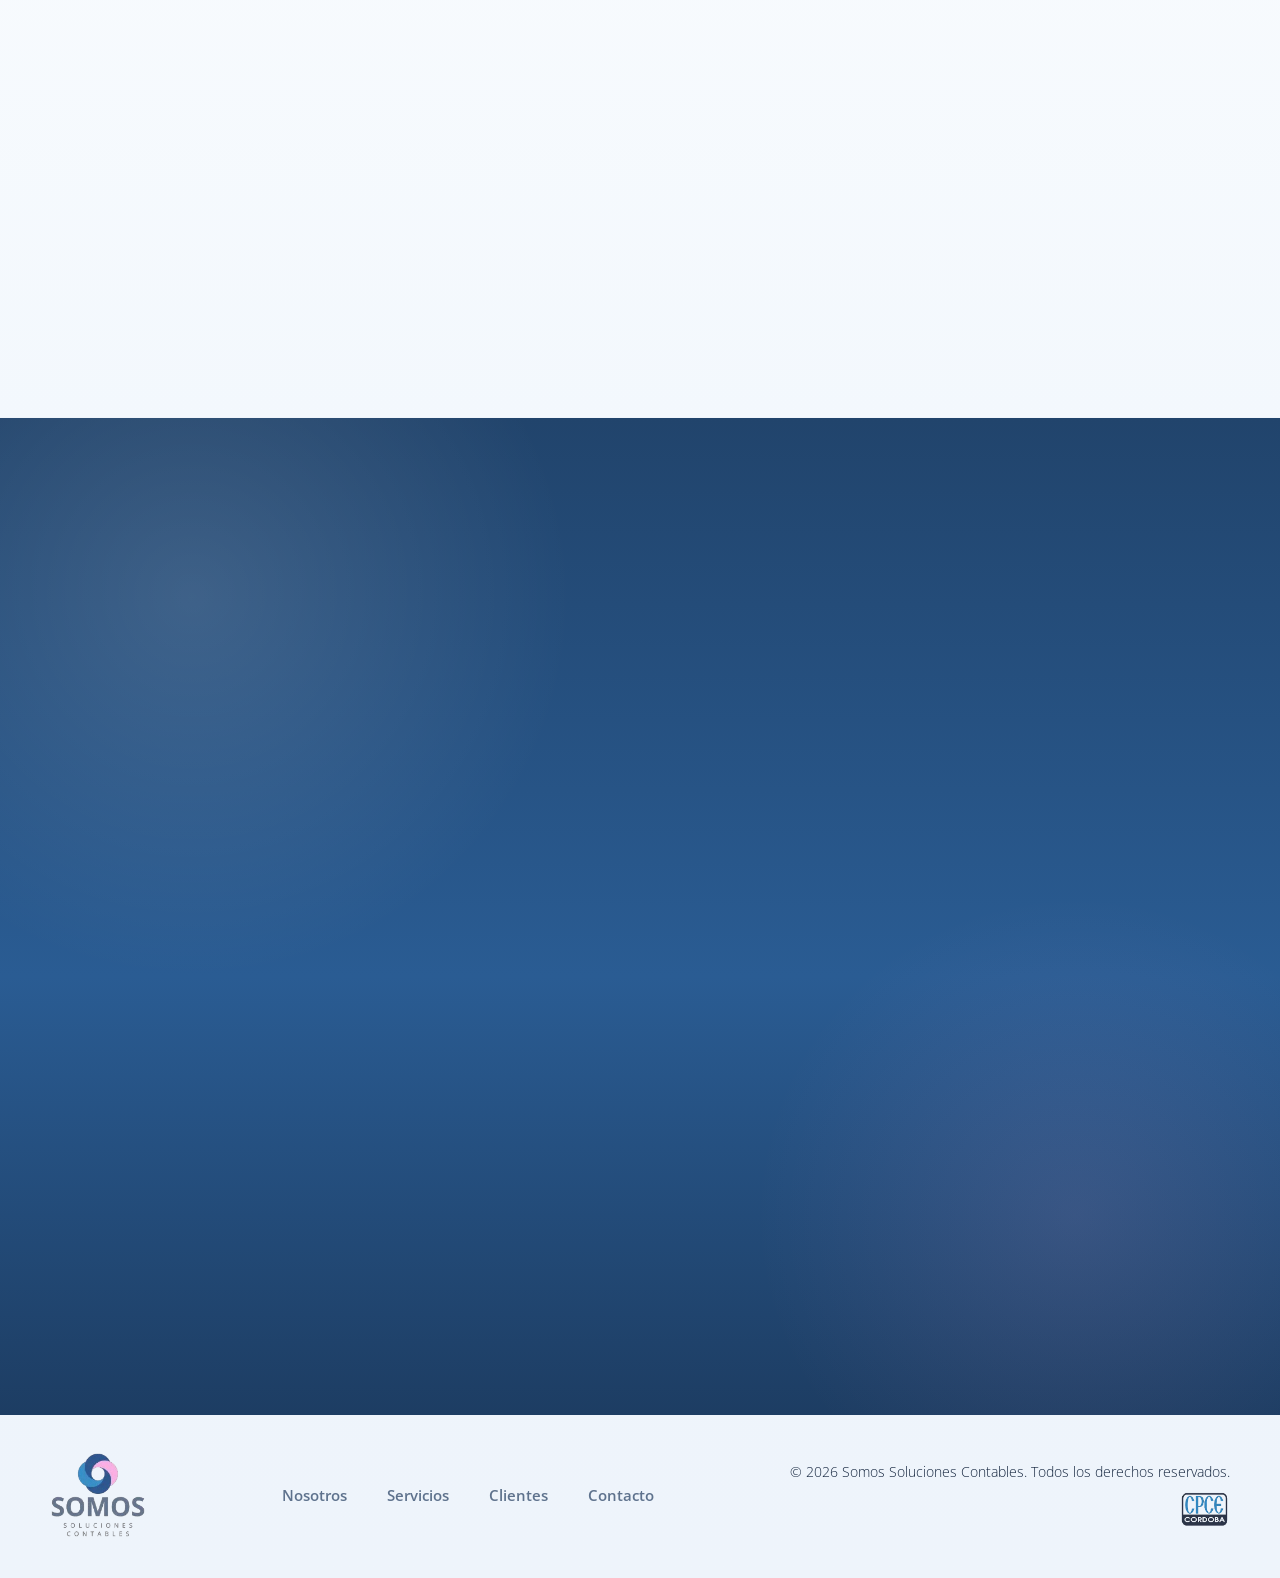
==== commit 70db78d5: "rework optim" ====
--- a/index.html
+++ b/index.html
@@ -13,7 +13,10 @@
     <link rel="stylesheet" href="https://fonts.googleapis.com/css2?family=Manrope:wght@500;700;800&family=Open+Sans:wght@300;400;600;700&display=swap">
     <link rel="stylesheet" href="https://cdnjs.cloudflare.com/ajax/libs/font-awesome/6.5.1/css/all.min.css" media="print" onload="this.media='all'">
     <noscript><link rel="stylesheet" href="https://cdnjs.cloudflare.com/ajax/libs/font-awesome/6.5.1/css/all.min.css"></noscript>
-    <link rel="stylesheet" href="css/site.css">
+    <link rel="stylesheet" href="css/site/foundation.css">
+    <link rel="stylesheet" href="css/site/sections.css">
+    <link rel="stylesheet" href="css/site/responsive.css">
+    <link rel="stylesheet" href="css/site/animations.css">
     <script src="js/hero-section/title-text-behavior.js" defer></script>
     <script src="js/hero-section/carousel-behavior.js" defer></script>
     <script src="js/services-video.js" defer></script>
@@ -242,19 +245,19 @@
                 </div>
                 <div class="advisory-grid">
                     <article class="advisory-card" tabindex="0" role="button" aria-expanded="false">
-                        <div class="advisory-media" style="background-image: url('public/features-section/advisory-1.webp');"></div>
+                        <div class="advisory-media" data-advisory-image="public/features-section/advisory-1.webp"></div>
                         <div class="advisory-copy"><h3>Impositivo</h3><p>Planificación y cumplimiento fiscal para trabajar con previsibilidad y sin desatender la operatoria.</p></div>
                     </article>
                     <article class="advisory-card" tabindex="0" role="button" aria-expanded="false">
-                        <div class="advisory-media" style="background-image: url('public/features-section/advisory-2.webp');"></div>
+                        <div class="advisory-media" data-advisory-image="public/features-section/advisory-2.webp"></div>
                         <div class="advisory-copy"><h3>Societario</h3><p>Asistencia en constitución, cambios societarios y documentación formal del negocio.</p></div>
                     </article>
                     <article class="advisory-card" tabindex="0" role="button" aria-expanded="false">
-                        <div class="advisory-media" style="background-image: url('public/features-section/advisory-3.webp');"></div>
+                        <div class="advisory-media" data-advisory-image="public/features-section/advisory-3.webp"></div>
                         <div class="advisory-copy"><h3>Financiero</h3><p>Información económica ordenada para evaluar escenarios y decidir con mayor respaldo.</p></div>
                     </article>
                     <article class="advisory-card" tabindex="0" role="button" aria-expanded="false">
-                        <div class="advisory-media" style="background-image: url('public/features-section/advisory-4.webp');"></div>
+                        <div class="advisory-media" data-advisory-image="public/features-section/advisory-4.webp"></div>
                         <div class="advisory-copy"><h3>Laboral</h3><p>Acompañamiento técnico para ordenar relaciones laborales, documentación y obligaciones vigentes.</p></div>
                     </article>
                 </div>
--- a/css/site/sections.css
+++ b/css/site/sections.css
@@ -0,0 +1,2349 @@
+﻿/* Section-specific layout and components */
+.team-section,
+.services-section,
+.clients-section,
+.contact-section {
+    width: 100%;
+    max-width: none;
+}
+
+@supports (content-visibility: auto) {
+    .team-section,
+    .services-section,
+    .clients-section,
+    .contact-section {
+        content-visibility: auto;
+        contain-intrinsic-size: 900px;
+    }
+
+    .services-section {
+        contain-intrinsic-size: 1480px;
+    }
+
+    .clients-section {
+        contain-intrinsic-size: 760px;
+    }
+
+    .contact-section {
+        contain-intrinsic-size: 980px;
+    }
+}
+
+.hero-inner,
+.section-shell > *,
+.contact-section > * {
+    position: relative;
+    z-index: 1;
+}
+
+.section-shell::after,
+.contact-section::after {
+    content: "";
+    position: absolute;
+    inset: 0;
+    background-image:
+        url("../../public/components/logo-thin.webp"),
+        url("../../public/components/logo-thin.webp"),
+        url("../../public/components/logo-thin.webp"),
+        url("../../public/components/logo-thin.webp"),
+        url("../../public/components/logo-thin.webp");
+    background-repeat: no-repeat;
+    background-size:
+        var(--wm-size-1, clamp(78px, 6vw, 110px)),
+        var(--wm-size-2, clamp(108px, 9vw, 150px)),
+        var(--wm-size-3, clamp(72px, 5vw, 98px)),
+        var(--wm-size-4, clamp(124px, 10vw, 176px)),
+        var(--wm-size-5, clamp(86px, 6vw, 118px));
+    background-position:
+        var(--wm-pos-1, 4% 12%),
+        var(--wm-pos-2, 96% 10%),
+        var(--wm-pos-3, 8% 84%),
+        var(--wm-pos-4, 94% 74%),
+        var(--wm-pos-5, 78% 92%);
+    opacity: var(--wm-opacity, 0.1);
+    filter: grayscale(1) brightness(1.82);
+    mix-blend-mode: normal;
+    pointer-events: none;
+    z-index: 0;
+}
+
+.team-section > .section-heading,
+.team-section > .team-grid,
+.services-section > .section-heading,
+.services-section > .services-layout,
+.services-section > .service-pillars,
+.services-section > .advisory-grid-shell,
+.clients-section > .section-heading,
+.clients-section > #carrusel,
+.clients-section > .clients-reviews-widget {
+    width: min(1380px, calc(100vw - 48px));
+    margin-left: auto;
+    margin-right: auto;
+}
+
+.services-section > .advisory-grid-shell {
+    width: min(1180px, calc(100vw - 96px));
+}
+
+.contact-section .section-heading,
+.contact-container {
+    width: min(1380px, calc(100vw - 48px));
+}
+
+.team-section {
+    background: linear-gradient(180deg, #f8fbff 0%, #eef5fc 100%);
+}
+
+.team-section::before {
+    content: "";
+    position: absolute;
+    inset: -10% -10% -18% -10%;
+    height: auto;
+    background:
+        linear-gradient(116deg, rgba(255, 255, 255, 0) 8%, rgba(65, 122, 187, 0.12) 34%, rgba(250, 176, 227, 0.16) 56%, rgba(255, 255, 255, 0) 76%),
+        radial-gradient(42% 34% at 18% 20%, rgba(65, 122, 187, 0.12) 0%, rgba(65, 122, 187, 0) 72%),
+        radial-gradient(28% 26% at 82% 16%, rgba(250, 176, 227, 0.14) 0%, rgba(250, 176, 227, 0) 70%),
+        radial-gradient(44% 38% at 50% 108%, rgba(46, 87, 144, 0.12) 0%, rgba(46, 87, 144, 0) 74%),
+        radial-gradient(24% 20% at 26% 80%, rgba(255, 255, 255, 0.56) 0%, rgba(255, 255, 255, 0) 78%);
+    filter: blur(6px);
+    opacity: 0.98;
+    pointer-events: none;
+    animation: sectionAuroraLight 16s cubic-bezier(.42,0,.24,1) infinite;
+}
+
+.services-section {
+    background:
+        radial-gradient(circle at 16% 18%, rgba(255, 255, 255, 0.12), rgba(255, 255, 255, 0) 30%),
+        radial-gradient(circle at 82% 82%, rgba(250, 176, 227, 0.12), rgba(250, 176, 227, 0) 24%),
+        linear-gradient(180deg, #244a74 0%, #2d6199 50%, #1f4169 100%);
+    --wm-size-1: clamp(84px, 6vw, 118px);
+    --wm-size-2: clamp(120px, 10vw, 168px);
+    --wm-size-3: clamp(72px, 5vw, 96px);
+    --wm-size-4: clamp(118px, 9vw, 152px);
+    --wm-size-5: clamp(86px, 6vw, 116px);
+    --wm-pos-1: 3% 12%;
+    --wm-pos-2: 97% 8%;
+    --wm-pos-3: 6% 88%;
+    --wm-pos-4: 90% 78%;
+    --wm-pos-5: 76% 92%;
+    --wm-opacity: 0.11;
+}
+
+.services-section::before {
+    content: "";
+    position: absolute;
+    inset: -10% -10% -14% -10%;
+    height: auto;
+    background:
+        linear-gradient(118deg, rgba(255, 255, 255, 0) 10%, rgba(65, 122, 187, 0.16) 34%, rgba(250, 176, 227, 0.2) 56%, rgba(255, 255, 255, 0) 76%),
+        radial-gradient(40% 32% at 14% 16%, rgba(255, 255, 255, 0.08) 0%, rgba(255, 255, 255, 0) 72%),
+        radial-gradient(34% 30% at 84% 18%, rgba(250, 176, 227, 0.26) 0%, rgba(250, 176, 227, 0) 72%),
+        radial-gradient(58% 50% at 50% 88%, rgba(65, 122, 187, 0.32) 0%, rgba(65, 122, 187, 0.12) 38%, rgba(65, 122, 187, 0) 74%),
+        radial-gradient(24% 28% at 18% 82%, rgba(36, 70, 119, 0.28) 0%, rgba(36, 70, 119, 0) 74%),
+        radial-gradient(26% 28% at 92% 76%, rgba(255, 255, 255, 0.06) 0%, rgba(255, 255, 255, 0) 72%);
+    filter: blur(9px) saturate(1.12);
+    opacity: 1;
+    pointer-events: none;
+    animation: sectionAuroraDark 14s cubic-bezier(.42,0,.24,1) infinite;
+}
+
+.clients-section {
+    background: linear-gradient(180deg, #ffffff 0%, #f3f8fd 100%);
+    --wm-size-1: clamp(78px, 6vw, 108px);
+    --wm-size-2: clamp(104px, 8.5vw, 146px);
+    --wm-size-3: clamp(68px, 5vw, 94px);
+    --wm-size-4: clamp(118px, 9vw, 164px);
+    --wm-size-5: clamp(86px, 6.5vw, 118px);
+    --wm-pos-1: 6% 16%;
+    --wm-pos-2: 92% 20%;
+    --wm-pos-3: 10% 78%;
+    --wm-pos-4: 88% 74%;
+    --wm-pos-5: 74% 90%;
+    --wm-opacity: 0.08;
+}
+
+.clients-section::before {
+    content: "";
+    position: absolute;
+    inset: -12% -8% -12% -8%;
+    height: auto;
+    background:
+        linear-gradient(116deg, rgba(255, 255, 255, 0) 10%, rgba(65, 122, 187, 0.12) 34%, rgba(250, 176, 227, 0.12) 56%, rgba(255, 255, 255, 0) 78%),
+        radial-gradient(38% 30% at 18% 18%, rgba(65, 122, 187, 0.1) 0%, rgba(65, 122, 187, 0) 72%),
+        radial-gradient(28% 24% at 80% 20%, rgba(250, 176, 227, 0.1) 0%, rgba(250, 176, 227, 0) 72%),
+        radial-gradient(46% 32% at 54% 90%, rgba(46, 87, 144, 0.09) 0%, rgba(46, 87, 144, 0) 76%);
+    filter: blur(6px);
+    opacity: 0.94;
+    pointer-events: none;
+    animation: sectionAuroraLight 18s cubic-bezier(.42,0,.24,1) infinite;
+}
+
+.contact-section {
+    position: relative;
+    overflow: hidden;
+    isolation: isolate;
+}
+
+.contact-section::before {
+    content: "";
+    position: absolute;
+    inset: -8% -10% -16% -10%;
+    height: auto;
+    background:
+        linear-gradient(118deg, rgba(255, 255, 255, 0) 10%, rgba(65, 122, 187, 0.16) 34%, rgba(250, 176, 227, 0.18) 56%, rgba(255, 255, 255, 0) 78%),
+        radial-gradient(38% 34% at 16% 18%, rgba(255, 255, 255, 0.08) 0%, rgba(255, 255, 255, 0) 72%),
+        radial-gradient(34% 30% at 82% 18%, rgba(250, 176, 227, 0.24) 0%, rgba(250, 176, 227, 0) 72%),
+        radial-gradient(52% 44% at 50% 86%, rgba(65, 122, 187, 0.28) 0%, rgba(65, 122, 187, 0.1) 36%, rgba(65, 122, 187, 0) 74%),
+        radial-gradient(24% 30% at 18% 82%, rgba(36, 70, 119, 0.24) 0%, rgba(36, 70, 119, 0) 74%);
+    filter: blur(9px) saturate(1.12);
+    opacity: 1;
+    pointer-events: none;
+    animation: sectionAuroraContact 15s cubic-bezier(.42,0,.24,1) infinite;
+}
+
+.is-brave .team-section::before,
+.is-brave .services-section::before,
+.is-brave .clients-section::before,
+.is-brave .contact-section::before,
+.is-low-power-motion .team-section::before,
+.is-low-power-motion .services-section::before,
+.is-low-power-motion .clients-section::before,
+.is-low-power-motion .contact-section::before {
+    filter: blur(4px) saturate(1.04);
+    will-change: auto;
+}
+
+.is-brave .team-section::before,
+.is-low-power-motion .team-section::before {
+    animation-duration: 22s;
+    opacity: 0.82;
+}
+
+.is-brave .services-section::before,
+.is-brave .contact-section::before,
+.is-low-power-motion .services-section::before,
+.is-low-power-motion .contact-section::before {
+    animation-duration: 20s;
+    opacity: 0.84;
+}
+
+.is-brave .clients-section::before,
+.is-low-power-motion .clients-section::before {
+    animation-duration: 24s;
+    opacity: 0.76;
+}
+
+.section-heading {
+    max-width: 760px;
+    margin-bottom: 32px;
+}
+
+.section-heading.compact {
+    max-width: 680px;
+}
+
+.section-heading.light .section-kicker,
+.section-heading.light h2,
+.section-heading.light p {
+    color: #fff;
+}
+
+.section-heading.light .section-kicker {
+    background: rgba(255, 255, 255, 0.12);
+}
+
+.contact-section .section-kicker {
+    margin-bottom: 9px;
+}
+
+.contact-section .section-heading {
+    margin-bottom: 40px;
+}
+
+.contact-section .section-heading h2 {
+    margin-bottom: 0;
+    font-weight: 300;
+    letter-spacing: -0.016em;
+}
+
+.section-heading h2 {
+    font-size: clamp(2.2rem, 4vw, 3.7rem);
+    margin-bottom: 16px;
+}
+
+.team-section .section-heading h2,
+.clients-section .section-heading h2 {
+    color: var(--copy-dark);
+}
+
+.team-section .section-heading h2 {
+    font-size: clamp(2.2rem, 4vw, 3.7rem);
+    font-weight: 300;
+    line-height: 1.16;
+}
+
+.clients-section .section-heading h2 {
+    font-size: clamp(2.2rem, 4vw, 3.7rem);
+    font-weight: 300;
+    line-height: 1.18;
+}
+
+.services-section .section-heading h2,
+.services-section .section-heading p,
+.services-section .section-kicker,
+.services-section .service-story-copy h3,
+.services-section .service-story-copy p,
+.services-section .service-list-block h4,
+.services-section .service-list-block ul,
+.services-section .service-list-block li,
+.services-section .pillar-card h3,
+.services-section .pillar-card p {
+    color: #f4f8ff;
+}
+
+.services-section .section-kicker {
+    background: rgba(255, 255, 255, 0.12);
+}
+
+.team-grid {
+    display: grid;
+    grid-template-columns: repeat(auto-fit, minmax(210px, 228px));
+    justify-content: center;
+    row-gap: 16px;
+    column-gap: 48px;
+}
+
+.team-card,
+.pillar-card,
+.service-story,
+.client-slide,
+.contact-panel,
+.contact-form-container {
+    background: rgba(255, 255, 255, 0.82);
+    border: 1px solid rgba(255, 255, 255, 0.9);
+    box-shadow: var(--shadow-md);
+}
+
+.team-card {
+    position: relative;
+    min-height: 100%;
+    width: min(100%, 228px);
+    padding: 0;
+    --team-card-radius: 1.4em;
+    border-radius: var(--team-card-radius);
+    overflow: hidden;
+    background: #fff;
+    border: 1px solid rgba(183, 207, 233, 0.7);
+    box-shadow: 0 18px 38px rgba(19, 36, 61, 0.1);
+    isolation: isolate;
+    contain: paint;
+    --team-photo-height: clamp(178px, 16vw, 204px);
+    --team-photo-overlap: 2px;
+    --team-accent: rgba(142, 126, 224, 0.82);
+    --team-accent-soft: rgba(142, 126, 224, 0.34);
+    transition: transform 0.35s cubic-bezier(.22,.61,.36,1), box-shadow 0.35s ease, border-color 0.35s ease, background 0.35s ease;
+}
+
+.team-card::after {
+    content: "";
+    position: absolute;
+    inset: 0;
+    z-index: 1;
+    pointer-events: none;
+    opacity: 0;
+    background: linear-gradient(180deg, rgba(60, 68, 82, 0) 0%, rgba(60, 68, 82, 0.18) 54%, rgba(60, 68, 82, 0.34) 100%);
+    transition: opacity 0.3s ease, background 0.3s ease;
+}
+
+.team-photo {
+    position: absolute;
+    inset: 0 0 auto 0;
+    width: auto;
+    height: var(--team-photo-height);
+    overflow: hidden;
+    border-radius: var(--team-card-radius) var(--team-card-radius) 0 0 / var(--team-card-radius) var(--team-card-radius) 0 0;
+    background: #21466d;
+    z-index: 1;
+    transition: inset 0.3s ease, height 0.3s ease, border-radius 0.3s ease;
+}
+
+.team-photo img {
+    display: block;
+    width: 100%;
+    height: 100%;
+    object-fit: cover;
+    object-position: center 12%;
+    border-radius: 0;
+    image-rendering: auto;
+    backface-visibility: hidden;
+    transform: translateZ(0) scale(1.01);
+    filter: saturate(1.04) contrast(1.02) brightness(1.01);
+    transition: transform 0.3s ease, filter 0.3s ease, border-radius 0.3s ease;
+}
+
+.team-photo::before {
+    content: "";
+    position: absolute;
+    left: -12%;
+    right: -10%;
+    bottom: -18%;
+    height: 38%;
+    background:
+        radial-gradient(110% 140% at 34% -10%, transparent 64%, var(--team-accent) 65% 71%, transparent 72%),
+        radial-gradient(102% 132% at 58% -12%, transparent 61%, var(--team-accent-soft) 62% 68%, transparent 69%);
+    pointer-events: none;
+    transition: opacity 0.3s ease, transform 0.3s ease;
+}
+
+.team-photo::after {
+    content: "";
+    position: absolute;
+    inset: 0;
+    background: linear-gradient(180deg, rgba(255, 255, 255, 0.02) 0%, rgba(26, 65, 115, 0.08) 100%);
+    pointer-events: none;
+    transition: background 0.3s ease, opacity 0.3s ease;
+}
+
+.team-card-body {
+    position: relative;
+    z-index: 2;
+    display: grid;
+    gap: 9px;
+    margin-top: calc(var(--team-photo-height) - var(--team-photo-overlap));
+    padding: 25px 15px 0;
+}
+
+.team-card-body::before {
+    content: none;
+}
+
+.team-profession-wrapper {
+    display: flex;
+    align-items: flex-end;
+    justify-content: space-between;
+    gap: 12px;
+}
+
+.team-link {
+    width: 3rem;
+    height: 3rem;
+    flex: 0 0 auto;
+    display: grid;
+    place-items: center;
+    padding: 0.5rem;
+    border: 1.5px solid rgba(23, 54, 94, 0.22);
+    box-sizing: border-box;
+    border-radius: 999px;
+    background: var(--primary);
+    color: #fff;
+    box-shadow:
+        inset 0 1px 0 rgba(255, 255, 255, 0.28),
+        0 8px 18px rgba(23, 54, 94, 0.12);
+    transition: background-color 0.2s ease, color 0.2s ease, border-color 0.2s ease, box-shadow 0.2s ease, transform 0.2s ease;
+}
+
+.team-link i {
+    font-size: 1rem;
+    transform: none;
+    transition: transform 0.2s ease, text-shadow 0.2s ease;
+}
+
+.team-card:hover,
+.team-card:focus-within {
+    transform: translateY(-4px);
+    background:
+        radial-gradient(circle at 14% 18%, rgba(255, 255, 255, 0.14), rgba(255, 255, 255, 0) 30%),
+        radial-gradient(circle at 84% 78%, rgba(250, 176, 227, 0.12), rgba(250, 176, 227, 0) 24%),
+        linear-gradient(180deg, #22466f 0%, #2d619a 52%, #1f4067 100%);
+    border-color: rgba(119, 163, 214, 0.72);
+    box-shadow: 0 26px 48px rgba(19, 36, 61, 0.14);
+}
+
+.team-card:hover::after,
+.team-card:focus-within::after {
+    opacity: 1;
+}
+
+.team-card:hover .team-photo,
+.team-card:focus-within .team-photo {
+    inset: -1px -1px auto -1px;
+    height: calc(100% + 2px);
+    border-radius: calc(var(--team-card-radius) + 1px);
+}
+
+.team-card:hover .team-photo::after,
+.team-card:focus-within .team-photo::after {
+    background: linear-gradient(180deg, rgba(255, 255, 255, 0.02) 0%, rgba(26, 65, 115, 0.08) 100%);
+}
+
+.team-card:hover .team-photo::before,
+.team-card:focus-within .team-photo::before {
+    opacity: 0;
+    transform: translateY(8px);
+}
+
+.team-card:hover .team-photo img,
+.team-card:focus-within .team-photo img {
+    transform: translateZ(0) scale(1.04);
+    filter: saturate(1.06) contrast(1.03) brightness(1.02);
+    border-radius: calc(var(--team-card-radius) + 1px);
+}
+
+.is-brave .team-card,
+.is-low-power-motion .team-card {
+    box-shadow: 0 14px 32px rgba(19, 36, 61, 0.1);
+}
+
+.is-brave .team-photo,
+.is-low-power-motion .team-photo {
+    transition: inset 0.22s ease, height 0.22s ease, border-radius 0.22s ease;
+}
+
+.is-brave .team-photo img,
+.is-low-power-motion .team-photo img {
+    transform: translateZ(0) scale(1.002);
+    filter: none;
+    transition: transform 0.22s ease, border-radius 0.22s ease;
+}
+
+.is-brave .team-card:hover,
+.is-brave .team-card:focus-within,
+.is-low-power-motion .team-card:hover,
+.is-low-power-motion .team-card:focus-within {
+    transform: translateY(-2px);
+    box-shadow: 0 18px 36px rgba(19, 36, 61, 0.12);
+}
+
+.is-brave .team-card:hover .team-photo img,
+.is-brave .team-card:focus-within .team-photo img,
+.is-low-power-motion .team-card:hover .team-photo img,
+.is-low-power-motion .team-card:focus-within .team-photo img {
+    transform: translateZ(0) scale(1.018);
+    filter: none;
+}
+
+.team-card h3 {
+    margin: 0;
+    justify-self: start;
+    font-family: "Manrope", sans-serif;
+    font-size: 1.08rem;
+    font-weight: 700;
+    letter-spacing: -0.03em;
+    line-height: 1.1;
+    color: var(--primary);
+    text-shadow: 0 1px 1px rgba(255, 255, 255, 0.22);
+    transition: color 0.22s ease, text-shadow 0.22s ease;
+}
+
+.team-role {
+    margin: 0;
+    color: var(--muted);
+    font-size: 0.83rem;
+    font-weight: 700;
+    line-height: 1.4;
+    transition: color 0.22s ease, text-shadow 0.22s ease;
+}
+
+.team-card-copy {
+    display: grid;
+    gap: 6px;
+    color: var(--copy-dark);
+    transition: color 0.22s ease, text-shadow 0.22s ease;
+}
+
+.team-card-copy p {
+    margin: 0;
+    font-size: 0.88rem;
+    line-height: 1.4;
+}
+
+.team-card .plate-number {
+    color: var(--primary);
+    font-weight: 800;
+    transition: color 0.22s ease, text-shadow 0.22s ease;
+}
+
+.team-card:hover h3,
+.team-card:focus-within h3,
+.team-card:hover .team-role,
+.team-card:focus-within .team-role,
+.team-card:hover .team-card-copy,
+.team-card:focus-within .team-card-copy,
+.team-card:hover .plate-number,
+.team-card:focus-within .plate-number {
+    color: #f7fbff;
+    text-shadow:
+        0 1px 1px rgba(8, 19, 36, 0.6),
+        0 2px 6px rgba(8, 19, 36, 0.36),
+        0 0 1px rgba(8, 19, 36, 0.34);
+}
+
+.team-link:hover,
+.team-link:focus-visible {
+    background: var(--primary-strong);
+    color: #fff;
+    border-color: var(--primary-strong);
+    box-shadow:
+        inset 0 1px 0 rgba(255, 255, 255, 0.24),
+        0 12px 22px rgba(23, 54, 94, 0.18);
+    transform: none;
+}
+
+.team-link:hover i,
+.team-link:focus-visible i {
+    animation: teamLinkIconBounce 0.42s cubic-bezier(.22,.61,.36,1);
+}
+
+.team-card:hover .team-link,
+.team-card:focus-within .team-link {
+    background: #fff;
+    color: var(--primary);
+    border-color: rgba(255, 255, 255, 0.92);
+    box-shadow:
+        inset 0 1px 0 rgba(255, 255, 255, 0.7),
+        0 10px 20px rgba(9, 24, 45, 0.2);
+}
+
+.team-card:hover .team-link i,
+.team-card:focus-within .team-link i {
+    text-shadow: none;
+}
+
+.team-card:hover .team-link:hover,
+.team-card:focus-within .team-link:focus-visible {
+    background: #fff;
+    color: var(--primary);
+    border-color: rgba(255, 255, 255, 0.92);
+}
+
+@keyframes teamLinkIconBounce {
+    0% {
+        transform: translateY(0) scale(1);
+    }
+    42% {
+        transform: translateY(-4px) scale(1.07);
+    }
+    68% {
+        transform: translateY(1px) scale(1.01);
+    }
+    100% {
+        transform: translateY(0) scale(1);
+    }
+}
+
+.services-layout {
+    display: grid;
+    grid-template-columns: minmax(0, 0.84fr) minmax(0, 1.16fr);
+    gap: 22px;
+    margin-top: 34px;
+    align-items: stretch;
+}
+
+.service-story {
+    border-radius: 32px;
+    overflow: hidden;
+    height: 100%;
+    max-height: 700px;
+}
+
+.service-story-image {
+    display: flex;
+    align-items: stretch;
+    justify-content: center;
+    background: transparent;
+    border: none;
+    box-shadow: none;
+    width: 100%;
+    min-height: 100%;
+    height: 100%;
+    max-height: 700px;
+    align-self: stretch;
+}
+
+.service-story-image img,
+.service-story-image video {
+    width: 100%;
+    height: 100%;
+    max-height: 700px;
+    min-height: 100%;
+    object-fit: cover;
+    object-position: center 36%;
+    padding: 0;
+}
+
+.service-story-image video {
+    display: block;
+    border-radius: 0;
+}
+
+.service-story-copy {
+    padding: 18px 28px 14px;
+    background: rgba(255, 255, 255, 0.08);
+    border: 1px solid rgba(255, 255, 255, 0.1);
+    display: flex;
+    flex-direction: column;
+    justify-content: flex-start;
+    align-self: stretch;
+    max-height: 700px;
+}
+
+.service-story-copy h3 {
+    font-family: "Open Sans", sans-serif;
+    font-size: clamp(1.58rem, 2.08vw, 2.12rem);
+    font-weight: 600;
+    line-height: 1.08;
+    letter-spacing: -0.018em;
+    margin: 2px 0 10px;
+}
+
+.service-story-copy h3 .accent-symbol {
+    color: #ffd0f0;
+}
+
+.service-story-copy > p:not(.service-tag) {
+    margin: 0 0 12px;
+    line-height: 1.56;
+}
+
+.service-list-block + .service-list-block {
+    margin-top: 14px;
+}
+
+.service-list-block h4 {
+    margin: 0 0 8px;
+    font-size: 1rem;
+    color: var(--primary-strong);
+}
+
+.service-list-block ul {
+    margin: 0;
+    padding-left: 20px;
+    color: var(--muted);
+    line-height: 1.56;
+}
+
+.service-list-block li {
+    margin-bottom: 6px;
+    line-height: 1.54;
+}
+
+.service-pillars {
+    display: grid;
+    grid-template-columns: repeat(2, minmax(0, 1fr));
+    gap: 18px;
+    margin-top: 18px;
+}
+
+.pillar-card {
+    padding: 28px;
+    border-radius: 28px;
+    background: rgba(255, 255, 255, 0.08);
+    border: 1px solid rgba(255, 255, 255, 0.1);
+    transition: transform 0.28s ease, border-color 0.28s ease, background-color 0.28s ease;
+}
+
+.pillar-icon {
+    width: 54px;
+    height: 54px;
+    display: inline-grid;
+    place-items: center;
+    border-radius: 18px;
+    background: var(--accent-soft);
+    color: var(--primary);
+    font-size: 1.3rem;
+    transition: transform 0.32s ease, box-shadow 0.32s ease, background-color 0.32s ease, color 0.32s ease;
+    box-shadow: inset 0 1px 0 rgba(255, 255, 255, 0.46);
+}
+
+.pillar-card h3 {
+    margin: 18px 0 10px;
+    font-size: 1.45rem;
+}
+
+.pillar-card:hover {
+    transform: translateY(-5px);
+    border-color: rgba(255, 255, 255, 0.2);
+    background: rgba(255, 255, 255, 0.12);
+}
+
+.pillar-card.is-peeked {
+    transform: translateY(-5px);
+    border-color: rgba(255, 255, 255, 0.2);
+    background: rgba(255, 255, 255, 0.12);
+}
+
+.pillar-card:hover .pillar-icon {
+    transform: translateY(-4px) rotate(10deg) scale(1.08);
+    background: linear-gradient(135deg, rgba(250, 176, 227, 0.92) 0%, rgba(65, 122, 187, 0.92) 100%);
+    color: #fff;
+    box-shadow: 0 14px 28px rgba(7, 26, 51, 0.18);
+}
+
+.pillar-card.is-peeked .pillar-icon {
+    transform: translateY(-4px) rotate(10deg) scale(1.08);
+    background: linear-gradient(135deg, rgba(250, 176, 227, 0.92) 0%, rgba(65, 122, 187, 0.92) 100%);
+    color: #fff;
+    box-shadow: 0 14px 28px rgba(7, 26, 51, 0.18);
+}
+
+.pillar-card:nth-child(1):hover .pillar-icon {
+    transform: translateY(-4px) scale(1.15);
+    box-shadow: 0 0 0 8px rgba(250, 176, 227, 0.12), 0 14px 28px rgba(7, 26, 51, 0.18);
+}
+
+.pillar-card:nth-child(1).is-peeked .pillar-icon {
+    transform: translateY(-4px) scale(1.15);
+    box-shadow: 0 0 0 8px rgba(250, 176, 227, 0.12), 0 14px 28px rgba(7, 26, 51, 0.18);
+}
+
+.pillar-card:nth-child(2):hover .pillar-icon {
+    transform: translateY(-4px) scale(1.15);
+    box-shadow: 0 0 0 8px rgba(250, 176, 227, 0.12), 0 14px 28px rgba(7, 26, 51, 0.18);
+}
+
+.pillar-card:nth-child(2).is-peeked .pillar-icon {
+    transform: translateY(-4px) scale(1.15);
+    box-shadow: 0 0 0 8px rgba(250, 176, 227, 0.12), 0 14px 28px rgba(7, 26, 51, 0.18);
+}
+
+.advisory-grid-shell {
+    margin-top: 56px;
+    padding: 26px;
+    border-radius: 32px;
+    background: linear-gradient(180deg, rgba(7, 26, 51, 0.68) 0%, rgba(18, 53, 92, 0.56) 100%);
+    box-shadow: var(--shadow-lg);
+    border: 1px solid rgba(255, 255, 255, 0.1);
+    position: relative;
+    overflow: hidden;
+    isolation: isolate;
+    --wm-size-1: clamp(82px, 6vw, 112px);
+    --wm-size-2: 0px;
+    --wm-size-3: clamp(72px, 5vw, 98px);
+    --wm-size-4: 0px;
+    --wm-size-5: clamp(86px, 6.5vw, 120px);
+    --wm-pos-1: 3% 12%;
+    --wm-pos-2: 97% 10%;
+    --wm-pos-3: 8% 86%;
+    --wm-pos-4: 92% 82%;
+    --wm-pos-5: 76% 92%;
+    --wm-opacity: 0.1;
+}
+
+.advisory-grid-shell::before {
+    content: none;
+}
+
+.advisory-grid-shell::after {
+    content: "";
+    position: absolute;
+    inset: 0;
+    background-image:
+        url("../../public/components/logo-thin.webp"),
+        url("../../public/components/logo-thin.webp"),
+        url("../../public/components/logo-thin.webp"),
+        url("../../public/components/logo-thin.webp"),
+        url("../../public/components/logo-thin.webp");
+    background-repeat: no-repeat;
+    background-size:
+        var(--wm-size-1),
+        var(--wm-size-2),
+        var(--wm-size-3),
+        var(--wm-size-4),
+        var(--wm-size-5);
+    background-position:
+        var(--wm-pos-1),
+        var(--wm-pos-2),
+        var(--wm-pos-3),
+        var(--wm-pos-4),
+        var(--wm-pos-5);
+    opacity: var(--wm-opacity, 0.14);
+    filter: grayscale(1) brightness(1.8);
+    mix-blend-mode: normal;
+    pointer-events: none;
+    z-index: 0;
+}
+
+.advisory-grid-shell > * {
+    position: relative;
+    z-index: 1;
+}
+
+.advisory-grid-shell .section-heading {
+    margin-bottom: 22px;
+}
+
+.advisory-grid-shell .section-kicker,
+.advisory-grid-shell h2 {
+    color: #fff;
+}
+
+.advisory-grid-shell .section-kicker {
+    background: rgba(255, 255, 255, 0.12);
+    font-size: 0.78rem;
+    letter-spacing: 0.06em;
+}
+
+.advisory-grid {
+    display: grid;
+    grid-template-columns: repeat(2, minmax(0, 1fr));
+    gap: 14px;
+    align-items: stretch;
+    padding: 4px;
+    margin: -4px;
+}
+
+.advisory-card {
+    --media-shift-x: 0px;
+    --media-shift-y: 0px;
+    --orb-size: clamp(286px, 23vw, 356px);
+    --media-size: calc(var(--orb-size) - 18px);
+    --copy-max: min(31%, 168px);
+    --media-inset: -0.08;
+    --media-zoom: 100%;
+    --media-focus-x: 50%;
+    --media-focus-y: 30%;
+    position: relative;
+    min-height: 214px;
+    overflow: hidden;
+    padding: 22px 26px;
+    display: flex;
+    align-items: center;
+    border-radius: 26px;
+    border: 1px solid rgba(255, 255, 255, 0.12);
+    background: rgba(255, 255, 255, 0.08);
+    box-shadow: 0 18px 42px rgba(4, 12, 26, 0.18);
+    isolation: isolate;
+    cursor: pointer;
+    contain: paint;
+    transform: translate3d(0, 0, 0);
+    transition:
+        transform 0.55s cubic-bezier(.22,.61,.36,1),
+        box-shadow 0.45s ease,
+        border-color 0.35s ease,
+        opacity 0.35s ease,
+        filter 0.35s ease;
+}
+
+.advisory-card::before {
+    content: "";
+    position: absolute;
+    width: var(--orb-size);
+    height: var(--orb-size);
+    border-radius: 50%;
+    z-index: 0;
+    background: linear-gradient(135deg, rgba(65, 122, 187, 0.92) 0%, rgba(46, 87, 144, 0.94) 58%, rgba(250, 176, 227, 0.88) 100%);
+    box-shadow: inset 0 1px 0 rgba(255, 255, 255, 0.12);
+    opacity: 0.88;
+    transition:
+        transform 0.72s cubic-bezier(.22,.61,.36,1),
+        opacity 0.35s ease,
+        filter 0.35s ease;
+}
+
+.advisory-card::after {
+    content: "";
+    position: absolute;
+    inset: 0;
+    z-index: 1;
+    background: linear-gradient(180deg, rgba(7, 26, 51, 0.06) 0%, rgba(7, 26, 51, 0.12) 46%, rgba(7, 26, 51, 0.7) 100%);
+    transition: background 0.45s ease;
+}
+
+.advisory-card:nth-child(1) {
+    --media-shift-x: -8px;
+    --media-shift-y: -8px;
+    --media-inset: -0.08;
+    --media-zoom: 104%;
+}
+
+.advisory-card:nth-child(2) {
+    --media-shift-x: 8px;
+    --media-shift-y: -8px;
+    --media-inset: -0.08;
+    --media-zoom: 104%;
+}
+
+.advisory-card:nth-child(3) {
+    --media-shift-x: -8px;
+    --media-shift-y: 8px;
+    --media-inset: -0.08;
+    --media-zoom: 104%;
+}
+
+.advisory-card:nth-child(4) {
+    --media-shift-x: 8px;
+    --media-shift-y: 8px;
+    --media-inset: -0.08;
+    --media-zoom: 103%;
+}
+
+.advisory-media {
+    position: absolute;
+    width: var(--media-size);
+    height: var(--media-size);
+    border-radius: 50%;
+    overflow: hidden;
+    background-color: rgba(11, 32, 58, 0.14);
+    background-size: var(--media-zoom) auto;
+    background-repeat: no-repeat;
+    background-position: var(--media-focus-x) var(--media-focus-y);
+    border: 0;
+    box-shadow: 0 20px 48px rgba(3, 12, 26, 0.22);
+    transition:
+        transform 0.7s cubic-bezier(.22,.61,.36,1),
+        filter 0.35s ease,
+        box-shadow 0.35s ease;
+    z-index: 1;
+}
+
+.advisory-copy {
+    position: relative;
+    z-index: 2;
+    padding: 0;
+    display: flex;
+    flex-direction: column;
+    justify-content: center;
+    gap: 8px;
+    max-width: var(--copy-max);
+    background: none;
+}
+
+.advisory-copy h3 {
+    margin: 0;
+    color: #fff;
+    font-size: clamp(1.12rem, 1.4vw, 1.46rem);
+    font-weight: 700;
+    line-height: 1.18;
+}
+
+.advisory-copy p {
+    margin: 0;
+    max-width: 28ch;
+    font-size: 0.98rem;
+    color: rgba(255, 255, 255, 0.78);
+    opacity: 0;
+    max-height: 0;
+    overflow: hidden;
+    transform: translateY(14px);
+    transition:
+        opacity 0.35s ease,
+        transform 0.45s cubic-bezier(.22,.61,.36,1),
+        max-height 0.45s ease;
+}
+
+.advisory-card:is(:hover, :focus-visible, .is-active, .is-peeked) {
+    transform: translate3d(0, -4px, 0) scale(1.014);
+    z-index: 3;
+    border-color: rgba(255, 255, 255, 0.26);
+    box-shadow: 0 28px 56px rgba(4, 12, 26, 0.26);
+}
+
+.advisory-card:is(:hover, :focus-visible, .is-active, .is-peeked)::before {
+    transform: scale(7.4);
+    filter: saturate(1.06);
+}
+
+.advisory-card:is(:hover, :focus-visible, .is-active, .is-peeked)::after {
+    background: linear-gradient(180deg, rgba(7, 26, 51, 0.03) 0%, rgba(7, 26, 51, 0.1) 34%, rgba(7, 26, 51, 0.82) 100%);
+}
+
+.advisory-card:is(:hover, :focus-visible, .is-active, .is-peeked) .advisory-media {
+    transform: translate3d(var(--media-shift-x), var(--media-shift-y), 0) scale(1.04);
+    filter: saturate(1.08) contrast(1.05);
+    box-shadow: 0 26px 56px rgba(3, 12, 26, 0.28);
+}
+
+.advisory-card:is(:hover, :focus-visible, .is-active, .is-peeked) .advisory-copy p {
+    opacity: 1;
+    max-height: 8.2em;
+    transform: translateY(0);
+}
+
+.is-brave .advisory-card,
+.is-low-power-motion .advisory-card {
+    box-shadow: 0 14px 32px rgba(4, 12, 26, 0.16);
+}
+
+.is-brave .advisory-card::before,
+.is-low-power-motion .advisory-card::before {
+    transition: transform 0.52s cubic-bezier(.22,.61,.36,1), opacity 0.3s ease;
+}
+
+.is-brave .advisory-media,
+.is-low-power-motion .advisory-media {
+    box-shadow: 0 16px 34px rgba(3, 12, 26, 0.2);
+    transition: transform 0.52s cubic-bezier(.22,.61,.36,1), box-shadow 0.28s ease;
+}
+
+.is-brave .advisory-card:is(:hover, :focus-visible, .is-active, .is-peeked),
+.is-low-power-motion .advisory-card:is(:hover, :focus-visible, .is-active, .is-peeked) {
+    transform: translate3d(0, -2px, 0) scale(1.006);
+    box-shadow: 0 18px 40px rgba(4, 12, 26, 0.2);
+}
+
+.is-brave .advisory-card:is(:hover, :focus-visible, .is-active, .is-peeked)::before,
+.is-low-power-motion .advisory-card:is(:hover, :focus-visible, .is-active, .is-peeked)::before {
+    transform: scale(4.85);
+    filter: none;
+}
+
+.is-brave .advisory-card:is(:hover, :focus-visible, .is-active, .is-peeked) .advisory-media,
+.is-low-power-motion .advisory-card:is(:hover, :focus-visible, .is-active, .is-peeked) .advisory-media {
+    transform: translate3d(calc(var(--media-shift-x) * 0.72), calc(var(--media-shift-y) * 0.72), 0) scale(1.018);
+    filter: none;
+    box-shadow: 0 18px 38px rgba(3, 12, 26, 0.22);
+}
+
+.advisory-card:focus-visible {
+    outline: none;
+    box-shadow:
+        0 0 0 2px rgba(255, 255, 255, 0.34),
+        0 34px 68px rgba(4, 12, 26, 0.28);
+}
+
+.advisory-card:nth-child(1) .advisory-media,
+.advisory-card:nth-child(3) .advisory-media {
+    right: calc(var(--media-size) * var(--media-inset));
+}
+
+.advisory-card:nth-child(1)::before,
+.advisory-card:nth-child(3)::before {
+    right: calc(var(--orb-size) * var(--media-inset));
+}
+
+.advisory-card:nth-child(2) .advisory-media,
+.advisory-card:nth-child(4) .advisory-media {
+    left: calc(var(--media-size) * var(--media-inset));
+}
+
+.advisory-card:nth-child(2)::before,
+.advisory-card:nth-child(4)::before {
+    left: calc(var(--orb-size) * var(--media-inset));
+}
+
+.advisory-card:nth-child(1) .advisory-media,
+.advisory-card:nth-child(2) .advisory-media {
+    top: 50%;
+    bottom: auto;
+}
+
+.advisory-card:nth-child(1) .advisory-media,
+.advisory-card:nth-child(2) .advisory-media {
+    margin-top: calc(var(--media-size) / -2);
+}
+
+.advisory-card:nth-child(1)::before,
+.advisory-card:nth-child(2)::before {
+    top: 50%;
+    margin-top: calc(var(--orb-size) / -2);
+}
+
+.advisory-card:nth-child(3) .advisory-media,
+.advisory-card:nth-child(4) .advisory-media {
+    top: 50%;
+}
+
+.advisory-card:nth-child(3) .advisory-media,
+.advisory-card:nth-child(4) .advisory-media {
+    margin-top: calc(var(--media-size) / -2);
+}
+
+.advisory-card:nth-child(3)::before,
+.advisory-card:nth-child(4)::before {
+    top: 50%;
+    margin-top: calc(var(--orb-size) / -2);
+}
+
+.advisory-card:nth-child(2) .advisory-copy,
+.advisory-card:nth-child(4) .advisory-copy {
+    margin-left: auto;
+}
+
+.advisory-card:nth-child(1) .advisory-media {
+    --media-focus-x: 100%;
+    --media-focus-y: 18%;
+}
+
+.advisory-card:nth-child(2) .advisory-media {
+    --media-focus-x: 0%;
+    --media-focus-y: 18%;
+}
+
+.advisory-card:nth-child(3) .advisory-media {
+    --media-focus-x: 108%;
+    --media-focus-y: 48%;
+}
+
+.advisory-card:nth-child(4) .advisory-media {
+    --media-focus-x: 2%;
+    --media-focus-y: 18%;
+}
+
+.advisory-grid:has(.advisory-card:is(:hover, :focus-visible, .is-active)) .advisory-card:not(:hover):not(:focus-visible):not(.is-active),
+.advisory-grid.has-active-advisory .advisory-card:not(:hover):not(:focus-visible):not(.is-active) {
+    opacity: 0.78;
+    filter: saturate(0.82);
+    transform: scale(0.985);
+}
+
+.clients-section {
+    padding-bottom: 110px;
+}
+
+.clients-section > .section-ambient-wave {
+    inset: 0 0 -4px;
+}
+
+#carrusel {
+    display: grid;
+    grid-template-columns: auto 1fr auto;
+    align-items: center;
+    gap: 16px;
+    margin-top: 26px;
+}
+
+.clients-reviews-widget {
+    margin-top: 38px;
+    position: relative;
+}
+
+#clients-slider {
+    position: relative;
+    overflow: hidden;
+    padding: 14px 0;
+    border-radius: 34px;
+}
+
+#clients-slider::before,
+#clients-slider::after {
+    content: "";
+    position: absolute;
+    top: 0;
+    bottom: 0;
+    width: 70px;
+    z-index: 2;
+    pointer-events: none;
+}
+
+#clients-slider::before {
+    left: 0;
+    background: linear-gradient(to right, #eef4fb 0%, rgba(238, 244, 251, 0) 100%);
+}
+
+#clients-slider::after {
+    right: 0;
+    background: linear-gradient(to left, #eef4fb 0%, rgba(238, 244, 251, 0) 100%);
+}
+
+#clients-slide-track {
+    display: flex;
+    gap: 48px;
+    align-items: center;
+    transition: transform 0.6s ease-in-out;
+    will-change: transform;
+}
+
+.client-slide {
+    flex: 0 0 170px;
+    display: flex;
+    align-items: center;
+    justify-content: center;
+    min-height: 170px;
+    padding: 20px;
+    border-radius: 28px;
+}
+
+.client-slide img {
+    width: 130px;
+    height: 130px;
+    object-fit: contain;
+    filter: saturate(0.95);
+}
+
+#prev-slide-btn,
+#next-slide-btn {
+    width: 52px;
+    height: 52px;
+    border: none;
+    border-radius: 50%;
+    background: rgba(255, 255, 255, 0.9);
+    color: var(--primary);
+    box-shadow: 0 12px 26px rgba(19, 36, 61, 0.08);
+    cursor: pointer;
+}
+
+.google-reviews-widget {
+    position: relative;
+    display: grid;
+    grid-template-columns: minmax(0, 1fr) minmax(320px, 0.82fr);
+    gap: 28px;
+    align-items: stretch;
+    padding: 30px;
+    border-radius: 34px;
+    border: 1px solid rgba(88, 122, 160, 0.18);
+    background:
+        radial-gradient(circle at 12% 16%, rgba(255, 255, 255, 0.92), rgba(255, 255, 255, 0) 24%),
+        radial-gradient(circle at 88% 84%, rgba(250, 176, 227, 0.12), rgba(250, 176, 227, 0) 20%),
+        linear-gradient(140deg, rgba(255, 255, 255, 0.96) 0%, rgba(236, 244, 251, 0.96) 52%, rgba(247, 250, 255, 0.98) 100%);
+    box-shadow: 0 28px 58px rgba(19, 36, 61, 0.1);
+    overflow: hidden;
+    isolation: isolate;
+}
+
+.google-reviews-widget::before {
+    content: "";
+    position: absolute;
+    inset: 0;
+    background:
+        linear-gradient(118deg, rgba(65, 122, 187, 0.06) 8%, rgba(255, 255, 255, 0) 32%, rgba(250, 176, 227, 0.08) 68%, rgba(255, 255, 255, 0) 88%);
+    pointer-events: none;
+}
+
+.google-reviews-stage,
+.google-reviews-summary {
+    position: relative;
+    z-index: 1;
+}
+
+.google-reviews-stage {
+    display: grid;
+    gap: 18px;
+    padding: 22px;
+    border-radius: 30px;
+    background:
+        linear-gradient(180deg, rgba(255, 255, 255, 0.84) 0%, rgba(246, 250, 255, 0.96) 100%);
+    border: 1px solid rgba(101, 134, 172, 0.14);
+    box-shadow: inset 0 1px 0 rgba(255, 255, 255, 0.86);
+}
+
+.google-reviews-stage-top {
+    display: flex;
+    align-items: center;
+    justify-content: space-between;
+    gap: 16px;
+}
+
+.google-reviews-stage-kicker {
+    display: inline-flex;
+    align-items: center;
+    justify-content: center;
+    min-height: 42px;
+    padding: 0 18px;
+    border-radius: 999px;
+    background: linear-gradient(135deg, #2d6cb0 0%, #457ee1 100%);
+    box-shadow: 0 10px 24px rgba(45, 108, 176, 0.24);
+    color: #fff;
+    font-family: "Manrope", sans-serif;
+    font-size: 0.78rem;
+    font-weight: 800;
+    letter-spacing: 0.16em;
+    text-transform: uppercase;
+}
+
+.google-reviews-controls {
+    display: flex;
+    align-items: center;
+    gap: 10px;
+}
+
+.google-reviews-nav {
+    width: 44px;
+    height: 44px;
+    border: 1px solid rgba(89, 121, 159, 0.18);
+    border-radius: 50%;
+    background: rgba(255, 255, 255, 0.9);
+    color: var(--primary);
+    box-shadow: 0 12px 24px rgba(19, 36, 61, 0.08);
+    cursor: pointer;
+    transition: transform 0.22s ease, box-shadow 0.22s ease, background-color 0.22s ease, color 0.22s ease;
+}
+
+.google-reviews-nav:hover,
+.google-reviews-nav:focus-visible {
+    transform: translateY(-1px);
+    background: #fff;
+    color: var(--primary-strong);
+    box-shadow: 0 16px 26px rgba(19, 36, 61, 0.12);
+}
+
+.google-reviews-viewport {
+    overflow: hidden;
+}
+
+.google-reviews-track {
+    display: flex;
+    gap: 18px;
+    transition: transform 0.48s cubic-bezier(.22,.61,.36,1);
+    will-change: transform;
+}
+
+.google-review-card {
+    flex: 0 0 100%;
+    min-width: 0;
+    min-height: 420px;
+    display: grid;
+    align-content: start;
+    gap: 20px;
+    padding: 28px 28px 24px;
+    border-radius: 32px;
+    background: #fff;
+    border: 1px solid rgba(97, 128, 165, 0.12);
+    box-shadow: 0 22px 44px rgba(19, 36, 61, 0.1);
+}
+
+.google-review-card-top {
+    display: flex;
+    align-items: center;
+    justify-content: space-between;
+    gap: 14px;
+}
+
+.google-review-author {
+    display: flex;
+    align-items: center;
+    gap: 14px;
+    min-width: 0;
+}
+
+.google-review-avatar {
+    width: 56px;
+    height: 56px;
+    border-radius: 50%;
+    display: inline-flex;
+    align-items: center;
+    justify-content: center;
+    flex: 0 0 auto;
+    background:
+        linear-gradient(135deg, rgba(32, 77, 133, 0.18) 0%, rgba(46, 108, 176, 0.2) 48%, rgba(250, 176, 227, 0.3) 100%);
+    color: var(--primary-strong);
+    font-family: "Manrope", sans-serif;
+    font-size: 1rem;
+    font-weight: 800;
+}
+
+.google-review-avatar img {
+    width: 100%;
+    height: 100%;
+    display: block;
+    object-fit: cover;
+    border-radius: inherit;
+}
+
+.google-review-author-copy {
+    min-width: 0;
+    display: grid;
+    gap: 4px;
+}
+
+.google-review-author-copy strong {
+    font-family: "Manrope", sans-serif;
+    font-size: 1.08rem;
+    font-weight: 800;
+    line-height: 1.12;
+    color: var(--ink);
+}
+
+.google-review-author-copy span {
+    color: var(--muted);
+    font-size: 0.84rem;
+    font-weight: 700;
+    letter-spacing: 0.08em;
+    text-transform: uppercase;
+}
+
+.google-review-mark {
+    width: 46px;
+    height: 46px;
+    border-radius: 50%;
+    display: inline-flex;
+    align-items: center;
+    justify-content: center;
+    flex: 0 0 auto;
+    background: rgba(237, 244, 251, 0.9);
+    color: #4285f4;
+    font-size: 1.3rem;
+}
+
+.google-review-stars {
+    margin: 0;
+    color: #f6b23e;
+    font-size: 1.18rem;
+    font-weight: 800;
+    letter-spacing: 0.18em;
+}
+
+.google-review-text {
+    margin: 0;
+    color: var(--ink);
+    font-family: "Manrope", sans-serif;
+    font-size: clamp(1.36rem, 1.9vw, 1.82rem);
+    font-weight: 700;
+    line-height: 1.3;
+    letter-spacing: -0.04em;
+    display: -webkit-box;
+    -webkit-box-orient: vertical;
+    -webkit-line-clamp: 5;
+    overflow: hidden;
+}
+
+.google-review-more {
+    width: fit-content;
+    margin: -6px 0 0;
+    padding: 0;
+    border: 0;
+    background: none;
+    color: var(--primary);
+    font-family: "Manrope", sans-serif;
+    font-size: 0.92rem;
+    font-weight: 800;
+    letter-spacing: 0.02em;
+    cursor: pointer;
+    transition: color 0.22s ease, transform 0.22s ease;
+}
+
+.google-review-more:hover,
+.google-review-more:focus-visible {
+    color: var(--primary-strong);
+    transform: translateX(2px);
+}
+
+.google-review-accent {
+    margin-top: auto;
+    width: 102px;
+    height: 4px;
+    border-radius: 999px;
+    background: linear-gradient(135deg, #2d6cb0 0%, #4a82e3 100%);
+}
+
+.google-reviews-dots {
+    display: flex;
+    align-items: center;
+    gap: 8px;
+    min-height: 12px;
+}
+
+.google-reviews-dot {
+    width: 10px;
+    height: 10px;
+    border: none;
+    border-radius: 999px;
+    background: rgba(32, 77, 133, 0.18);
+    cursor: pointer;
+    transition: width 0.24s ease, background-color 0.24s ease, transform 0.24s ease;
+}
+
+.google-reviews-dot.is-active {
+    width: 34px;
+    background: linear-gradient(135deg, #2d6cb0 0%, #4a82e3 100%);
+}
+
+.google-reviews-summary {
+    display: grid;
+    align-content: center;
+    gap: 24px;
+    padding: 10px 4px 10px 6px;
+}
+
+.google-reviews-heading {
+    display: grid;
+    gap: 16px;
+}
+
+.google-reviews-brand {
+    display: inline-flex;
+    align-items: center;
+    gap: 12px;
+    color: var(--muted);
+    font-size: 0.95rem;
+    font-weight: 700;
+}
+
+.google-reviews-brand-icon {
+    width: 42px;
+    height: 42px;
+    border-radius: 50%;
+    display: inline-flex;
+    align-items: center;
+    justify-content: center;
+    background: rgba(255, 255, 255, 0.88);
+    box-shadow: 0 12px 28px rgba(19, 36, 61, 0.08);
+    color: #4285f4;
+    font-size: 1.1rem;
+}
+
+.google-reviews-heading h3 {
+    margin: 0;
+    color: rgba(28, 47, 70, 0.82);
+    font-family: "Open Sans", sans-serif;
+    font-size: clamp(2.2rem, 4vw, 3.7rem);
+    font-weight: 300;
+    line-height: 1.18;
+    letter-spacing: -0.016em;
+}
+
+.google-reviews-heading p {
+    margin: 0;
+    max-width: 38ch;
+    color: var(--copy-dark);
+    font-size: 1rem;
+    line-height: 1.66;
+}
+
+.google-reviews-copy-emphasis {
+    font-weight: 800;
+}
+
+.google-reviews-stats {
+    display: grid;
+    grid-template-columns: repeat(3, minmax(0, 1fr));
+    gap: 12px;
+}
+
+.google-reviews-stat {
+    min-height: 112px;
+    padding: 16px 16px 18px;
+    display: grid;
+    align-content: start;
+    gap: 8px;
+    border-radius: 24px;
+    background: rgba(255, 255, 255, 0.8);
+    border: 1px solid rgba(98, 129, 165, 0.14);
+    box-shadow: 0 14px 28px rgba(19, 36, 61, 0.06);
+}
+
+.google-reviews-stat strong {
+    color: var(--primary-strong);
+    font-family: "Manrope", sans-serif;
+    font-size: clamp(2rem, 2.2vw, 2.8rem);
+    font-weight: 800;
+    line-height: 1;
+    letter-spacing: -0.05em;
+    align-self: start;
+}
+
+.google-reviews-stat span {
+    color: var(--muted);
+    font-size: 0.78rem;
+    font-weight: 800;
+    letter-spacing: 0.12em;
+    text-transform: uppercase;
+    line-height: 1.4;
+    align-self: start;
+}
+
+.google-reviews-actions {
+    display: grid;
+    gap: 14px;
+}
+
+.google-reviews-cta {
+    width: fit-content;
+    min-height: 64px;
+    padding: 0 28px;
+    border-radius: 999px;
+    display: inline-flex;
+    align-items: center;
+    gap: 14px;
+    background: linear-gradient(135deg, var(--primary) 0%, #2e6cb0 100%);
+    color: #fff;
+    font-family: "Manrope", sans-serif;
+    font-size: 1rem;
+    font-weight: 800;
+    text-decoration: none;
+    box-shadow: 0 18px 34px rgba(32, 77, 133, 0.2);
+    transition: transform 0.22s ease, box-shadow 0.22s ease;
+}
+
+.google-reviews-cta:hover,
+.google-reviews-cta:focus-visible {
+    transform: translateY(-2px);
+    box-shadow: 0 22px 36px rgba(32, 77, 133, 0.24);
+}
+
+.google-reviews-note {
+    margin: 0;
+    color: var(--muted);
+    font-size: 0.88rem;
+    line-height: 1.55;
+    min-height: 0;
+}
+
+body.google-review-modal-open {
+    overflow: hidden;
+}
+
+.google-review-modal {
+    position: fixed;
+    inset: 0;
+    z-index: 80;
+    display: grid;
+    place-items: center;
+    padding: 24px;
+    pointer-events: none;
+}
+
+.google-review-modal[hidden] {
+    display: none;
+}
+
+.google-review-modal.is-open {
+    pointer-events: auto;
+}
+
+.google-review-modal-backdrop {
+    position: absolute;
+    inset: 0;
+    background: rgba(11, 23, 40, 0.58);
+    backdrop-filter: blur(10px);
+    opacity: 0;
+    transition: opacity 0.22s ease;
+}
+
+.google-review-modal-dialog {
+    position: relative;
+    width: min(720px, calc(100vw - 32px));
+    max-height: min(86vh, 840px);
+    overflow: auto;
+    padding: 28px 28px 24px;
+    border-radius: 30px;
+    background: rgba(255, 255, 255, 0.96);
+    border: 1px solid rgba(97, 128, 165, 0.16);
+    box-shadow: 0 28px 64px rgba(19, 36, 61, 0.22);
+    opacity: 0;
+    transform: translateY(18px) scale(0.98);
+    transition: opacity 0.24s ease, transform 0.24s ease;
+}
+
+.google-review-modal.is-open .google-review-modal-backdrop {
+    opacity: 1;
+}
+
+.google-review-modal.is-open .google-review-modal-dialog {
+    opacity: 1;
+    transform: translateY(0) scale(1);
+}
+
+.google-review-modal-close {
+    position: absolute;
+    top: 18px;
+    right: 18px;
+    width: 42px;
+    height: 42px;
+    border: 1px solid rgba(89, 121, 159, 0.18);
+    border-radius: 50%;
+    background: rgba(255, 255, 255, 0.92);
+    color: var(--primary);
+    cursor: pointer;
+    transition: transform 0.22s ease, box-shadow 0.22s ease;
+}
+
+.google-review-modal-close:hover,
+.google-review-modal-close:focus-visible {
+    transform: translateY(-1px);
+    box-shadow: 0 12px 24px rgba(19, 36, 61, 0.12);
+}
+
+.google-review-modal-head {
+    display: grid;
+    gap: 10px;
+    margin-bottom: 18px;
+    padding-right: 44px;
+}
+
+.google-review-modal-stars {
+    margin: 0;
+    color: #f6b23e;
+    font-size: 1.08rem;
+    font-weight: 800;
+    letter-spacing: 0.18em;
+}
+
+.google-review-modal-head h4 {
+    margin: 0;
+    color: var(--ink);
+    font-family: "Manrope", sans-serif;
+    font-size: clamp(1.4rem, 2vw, 1.9rem);
+    font-weight: 800;
+    line-height: 1.12;
+}
+
+.google-review-modal-date {
+    margin: 0;
+    color: var(--muted);
+    font-size: 0.86rem;
+    font-weight: 700;
+    letter-spacing: 0.08em;
+    text-transform: uppercase;
+}
+
+.google-review-modal-text {
+    margin: 0;
+    color: var(--ink);
+    font-family: "Manrope", sans-serif;
+    font-size: clamp(1.08rem, 1.7vw, 1.28rem);
+    font-weight: 700;
+    line-height: 1.62;
+    letter-spacing: -0.02em;
+    white-space: pre-line;
+}
+
+.google-review-modal-actions {
+    display: flex;
+    justify-content: flex-start;
+    margin-top: 22px;
+}
+
+.google-review-modal-link {
+    min-height: 48px;
+    padding: 0 20px;
+    border-radius: 999px;
+    display: inline-flex;
+    align-items: center;
+    justify-content: center;
+    background: linear-gradient(135deg, var(--primary) 0%, #2e6cb0 100%);
+    color: #fff;
+    font-family: "Manrope", sans-serif;
+    font-size: 0.96rem;
+    font-weight: 800;
+    box-shadow: 0 16px 32px rgba(32, 77, 133, 0.16);
+    transition: transform 0.22s ease, box-shadow 0.22s ease;
+}
+
+.google-review-modal-link:hover,
+.google-review-modal-link:focus-visible {
+    transform: translateY(-1px);
+    box-shadow: 0 20px 36px rgba(32, 77, 133, 0.22);
+}
+
+.contact-section {
+    width: 100%;
+    max-width: none;
+    margin-top: 0;
+    padding: 90px 0;
+    background:
+        radial-gradient(circle at 15% 18%, rgba(255, 255, 255, 0.12), rgba(255, 255, 255, 0) 28%),
+        radial-gradient(circle at 84% 80%, rgba(250, 176, 227, 0.1), rgba(250, 176, 227, 0) 24%),
+        linear-gradient(180deg, #21446c 0%, #2a5c93 56%, #1d3d63 100%);
+    --wm-size-1: clamp(82px, 6vw, 116px);
+    --wm-size-2: clamp(118px, 10vw, 166px);
+    --wm-size-3: clamp(72px, 5vw, 96px);
+    --wm-size-4: clamp(132px, 11vw, 184px);
+    --wm-size-5: clamp(94px, 7vw, 132px);
+    --wm-pos-1: 3% 14%;
+    --wm-pos-2: 97% 10%;
+    --wm-pos-3: 6% 86%;
+    --wm-pos-4: 94% 84%;
+    --wm-pos-5: 78% 94%;
+    --wm-opacity: 0.11;
+}
+
+.contact-container {
+    display: grid;
+    grid-template-columns: minmax(320px, 0.9fr) minmax(0, 1.1fr);
+    gap: 20px;
+    align-items: start;
+}
+
+.contact-data {
+    display: flex;
+    flex-direction: column;
+    gap: 18px;
+}
+
+.contact-panel,
+.contact-form-container {
+    border-radius: 30px;
+    padding: 28px;
+}
+
+.contact-panel {
+    background: linear-gradient(180deg, rgba(9, 28, 52, 0.86) 0%, rgba(17, 48, 85, 0.76) 100%);
+    border: 1px solid rgba(255, 255, 255, 0.16);
+    box-shadow: 0 24px 54px rgba(3, 12, 26, 0.22);
+}
+
+.contact-form-container {
+    background: rgba(255, 255, 255, 0.92);
+    border: 1px solid rgba(255, 255, 255, 0.92);
+    min-height: 545px;
+}
+
+.contact-item + .contact-item {
+    margin-top: 18px;
+}
+
+.contact-label {
+    display: inline-flex;
+    align-items: center;
+    gap: 10px;
+    color: #d8e8fa;
+    font-size: 0.92rem;
+    font-weight: 700;
+    text-transform: none;
+    letter-spacing: 0.01em;
+}
+
+.contact-button {
+    display: block;
+    margin-top: 8px;
+    color: #fff;
+    font-size: 1rem;
+    transition: color 0.25s ease, transform 0.25s ease;
+}
+
+.contact-label .fa-location-dot {
+    color: #ef5a53;
+}
+
+.contact-button:hover {
+    color: #e4efff;
+    transform: translateX(2px);
+}
+
+.map-container {
+    overflow: hidden;
+    border-radius: 30px;
+    border: 1px solid rgba(255, 255, 255, 0.16);
+    box-shadow: 0 24px 54px rgba(3, 12, 26, 0.18);
+}
+
+.map-container iframe {
+    width: 100%;
+    height: 280px;
+    border: none;
+    display: block;
+}
+
+.social-icons-wrapper {
+    display: flex;
+    gap: 12px;
+}
+
+.social-icon {
+    width: 48px;
+    height: 48px;
+    display: grid;
+    place-items: center;
+    border-radius: 50%;
+    color: #fff;
+    box-shadow: 0 14px 30px rgba(0, 0, 0, 0.16);
+    position: relative;
+    overflow: hidden;
+    isolation: isolate;
+    transition: transform 0.25s ease, box-shadow 0.25s ease, filter 0.25s ease;
+}
+
+.social-icon::before {
+    content: "";
+    position: absolute;
+    inset: 4px;
+    border-radius: inherit;
+    border: 1px solid rgba(255, 255, 255, 0.28);
+    opacity: 0;
+    transform: scale(0.8);
+    transition: transform 0.32s ease, opacity 0.32s ease;
+    pointer-events: none;
+}
+
+.social-icon::after {
+    content: "";
+    position: absolute;
+    inset: -18%;
+    border-radius: 50%;
+    background: radial-gradient(circle, rgba(255, 255, 255, 0.24) 0%, rgba(255, 255, 255, 0) 68%);
+    opacity: 0;
+    transform: scale(0.7);
+    transition: transform 0.4s ease, opacity 0.4s ease;
+    pointer-events: none;
+    z-index: 0;
+}
+
+.social-icon i {
+    position: relative;
+    z-index: 1;
+    transition: transform 0.25s ease, filter 0.25s ease;
+}
+
+.social-icon:hover,
+.social-icon:focus-visible {
+    transform: translateY(-3px);
+    box-shadow: 0 18px 34px rgba(0, 0, 0, 0.22);
+    filter: saturate(1.08);
+}
+
+.social-icon:hover::before,
+.social-icon:focus-visible::before {
+    opacity: 1;
+    transform: scale(1);
+}
+
+.social-icon:hover::after,
+.social-icon:focus-visible::after {
+    opacity: 1;
+    transform: scale(1.16);
+}
+
+.social-icon:hover i,
+.social-icon:focus-visible i {
+    transform: scale(1.12);
+    filter: drop-shadow(0 4px 10px rgba(7, 26, 51, 0.28));
+}
+
+.whatsapp { background: #1fb95a; }
+.facebook { background: #2f63c7; }
+.instagram { background: linear-gradient(135deg, #f59a4a 0%, #d62976 60%, #7b3cd2 100%); }
+
+.contact-form-container h3 {
+    font-family: "Open Sans", sans-serif;
+    font-size: clamp(1.52rem, 2.06vw, 1.96rem);
+    font-weight: 400;
+    line-height: 1.14;
+    letter-spacing: -0.012em;
+    color: var(--primary-strong);
+    margin: 0 0 30px;
+}
+
+.input-row {
+    display: grid;
+    grid-template-columns: repeat(3, minmax(0, 1fr));
+    gap: 12px;
+}
+
+.input-container {
+    position: relative;
+}
+
+.input-container input,
+.input-container textarea {
+    width: 100%;
+    padding: 18px 16px;
+    border: 1px solid rgba(19, 36, 61, 0.12);
+    border-radius: 18px;
+    background: var(--surface-soft);
+    color: var(--ink);
+}
+
+.input-container input.is-invalid,
+.input-container textarea.is-invalid {
+    border-color: rgba(224, 84, 84, 0.96);
+    box-shadow: 0 0 0 4px rgba(224, 84, 84, 0.12);
+}
+
+.input-container textarea {
+    min-height: 220px;
+    resize: vertical;
+}
+
+.placeholder {
+    position: absolute;
+    top: 18px;
+    left: 16px;
+    color: var(--muted);
+    transition: opacity 0.2s ease;
+    pointer-events: none;
+}
+
+input:focus + .placeholder,
+input:not(:placeholder-shown) + .placeholder,
+textarea:focus + .placeholder,
+textarea:not(:placeholder-shown) + .placeholder {
+    opacity: 0;
+}
+
+.mensaje-container {
+    margin-top: 14px;
+}
+
+.form-status {
+    min-height: 1.1em;
+    margin: 10px 0 0;
+    color: var(--muted);
+    font-size: 0.94rem;
+    line-height: 1.5;
+}
+
+.form-status.is-error {
+    color: #bf2f45;
+    font-weight: 600;
+}
+
+.form-status.is-success {
+    color: #1f6b46;
+    font-weight: 600;
+}
+
+.submit-button {
+    display: flex;
+    width: max-content;
+    margin-top: 14px;
+    min-height: 58px;
+    padding: 14px 18px 14px 24px;
+    gap: 12px;
+    font-size: 0.98rem;
+    font-weight: 700;
+    letter-spacing: 0.01em;
+    align-self: flex-end;
+    margin-left: auto;
+}
+
+.submit-button-label {
+    display: inline-block;
+}
+
+.submit-button-icon {
+    width: 34px;
+    height: 34px;
+    display: inline-grid;
+    place-items: center;
+    border-radius: 50%;
+    background: rgba(255, 255, 255, 0.16);
+    transition:
+        transform 0.34s cubic-bezier(.22,.61,.36,1),
+        background-color 0.28s ease;
+}
+
+.submit-button:hover .submit-button-icon,
+.submit-button:focus-visible .submit-button-icon {
+    transform: translate3d(3px, -2px, 0) rotate(10deg) scale(1.04);
+    background: rgba(255, 255, 255, 0.22);
+}
+
+.submit-button.is-sending .submit-button-icon {
+    animation: submitPlaneLaunch 0.76s cubic-bezier(.22,.61,.36,1);
+}
+
+.submit-button.is-sending {
+    box-shadow: 0 20px 38px rgba(32, 77, 133, 0.28);
+}
+
+.footer {
+    padding: 26px 0 40px;
+}
+
+.footer-content {
+    display: grid;
+    grid-template-columns: auto 1fr auto;
+    align-items: center;
+    gap: 20px;
+    padding-top: 12px;
+}
+
+.footer-logo {
+    width: 96px;
+}
+
+.footer-buttons {
+    display: flex;
+    justify-content: center;
+    gap: 8px;
+}
+
+.footer-credits {
+    display: flex;
+    flex-direction: column;
+    align-items: flex-end;
+    gap: 10px;
+}
+
+.footer-credits p {
+    margin: 0;
+    font-size: 0.88rem;
+}
+
+.footer-credits img {
+    width: 50px;
+    height: auto;
+}
+
+.whatsapp-float,
+.back-to-top-container {
+    position: fixed;
+    bottom: 20px;
+    z-index: 25;
+    width: 58px;
+    height: 58px;
+}
+
+.whatsapp-float {
+    left: 20px;
+}
+
+.back-to-top-container {
+    right: 20px;
+    display: none;
+}
+
+.whatsapp-link,
+.back-to-top-button {
+    width: 100%;
+    height: 100%;
+    display: grid;
+    place-items: center;
+    border-radius: 50%;
+    box-shadow: var(--shadow-md);
+}
+
+.whatsapp-link {
+    background: var(--success);
+    transition: transform 0.26s ease, box-shadow 0.26s ease, filter 0.26s ease;
+}
+
+.whatsapp-icon {
+    width: 28px;
+    height: 28px;
+    transition: transform 0.24s ease;
+}
+
+.back-to-top-button {
+    position: relative;
+    overflow: visible;
+    isolation: isolate;
+    display: block;
+    transform: rotate(0deg);
+    transform-origin: center center;
+    background: #1d72de;
+    border: 0;
+    color: #fff;
+    box-shadow: 0 18px 34px rgba(14, 79, 178, 0.28);
+    transition:
+        transform 250ms ease-in-out,
+        box-shadow 250ms ease-in-out,
+        background 250ms ease-in-out,
+        filter 250ms ease-in-out;
+}
+
+.back-to-top-button::before,
+.back-to-top-button::after {
+    content: "";
+    position: absolute;
+    height: 4px;
+    pointer-events: none;
+    top: 50%;
+    background-color: currentColor;
+    transition: all 250ms ease-in-out;
+}
+
+.back-to-top-button::before {
+    width: 18px;
+    left: 10px;
+    top: 56%;
+    transform: rotate(-45deg) translateY(-50%);
+    transform-origin: center top;
+}
+
+.back-to-top-button::after {
+    width: 25px;
+    right: 8px;
+    transform: rotate(45deg) translateY(-50%);
+    transform-origin: center top;
+}
+
+.backtotop__morph {
+    width: 15px;
+    height: 4px;
+    position: absolute;
+    top: 45%;
+    left: 100%;
+    margin-bottom: -20px;
+    opacity: 0;
+    background-color: currentColor;
+    transform: translate(-50%);
+    transition: all 250ms ease-in-out;
+}
+
+.backtotop__morph::before {
+    content: "";
+    width: 0;
+    height: 0;
+    position: absolute;
+    top: -4px;
+    left: -7px;
+    border-color: transparent currentColor transparent transparent;
+    border-style: solid;
+    border-width: 6px 10px 6px 0;
+}
+
+.show-back-to-top {
+    display: block;
+    animation: backToTopReveal 0.3s ease;
+}
+
+.whatsapp-link:hover,
+.whatsapp-link:focus-visible {
+    transform: translateY(-4px) scale(1.03);
+    box-shadow: 0 22px 42px rgba(37, 211, 102, 0.28);
+    filter: saturate(1.04);
+}
+
+.whatsapp-link:hover .whatsapp-icon,
+.whatsapp-link:focus-visible .whatsapp-icon {
+    transform: scale(1.08);
+}
+
+.back-to-top-button:hover {
+    transform: rotate(90deg) scale(1.03);
+    background: #2a84f3;
+    box-shadow: 0 22px 40px rgba(14, 79, 178, 0.32);
+    filter: saturate(1.04);
+}
+
+.back-to-top-button.is-resetting {
+    transform: rotate(0deg) scale(1);
+    background: #1d72de;
+    box-shadow: 0 18px 34px rgba(14, 79, 178, 0.28);
+    filter: none;
+}
+
+.back-to-top-button:hover::before,
+.back-to-top-button:focus-visible::before {
+    width: 30px;
+    top: 30%;
+    left: 10px;
+    transform: rotate(0deg) translateY(-8px);
+}
+
+.back-to-top-button:hover::after,
+.back-to-top-button:focus-visible::after {
+    width: 30px;
+    top: 60%;
+    right: 10px;
+    transform: rotate(0deg) translateY(8px);
+}
+
+.back-to-top-button:hover .backtotop__morph,
+.back-to-top-button:focus-visible .backtotop__morph {
+    left: 40%;
+    opacity: 1;
+}
+
+.back-to-top-button.is-resetting::before {
+    width: 18px;
+    top: 56%;
+    left: 10px;
+    transform: rotate(-45deg) translateY(-50%);
+}
+
+.back-to-top-button.is-resetting::after {
+    width: 25px;
+    top: 50%;
+    right: 8px;
+    transform: rotate(45deg) translateY(-50%);
+}
+
+.back-to-top-button.is-resetting .backtotop__morph {
+    left: 100%;
+    opacity: 0;
+}
+
+@media (prefers-reduced-motion: reduce) {
+    .show-back-to-top .back-to-top-button,
+    .show-back-to-top .back-to-top-button::before,
+    .show-back-to-top .back-to-top-button::after,
+    .backtotop__morph,
+    .backtotop__morph::before {
+        animation: none;
+        transition-duration: 0.01ms !important;
+    }
+}
+
+
--- a/css/site/responsive.css
+++ b/css/site/responsive.css
@@ -0,0 +1,1239 @@
+﻿/* Responsive adjustments */
+@media (max-width: 1080px) {
+    .navbar {
+        gap: 14px;
+    }
+
+    .services-layout,
+    .contact-container,
+    .footer-content {
+        grid-template-columns: 1fr;
+    }
+
+    .services-layout {
+        align-items: start;
+    }
+
+    .hero-section {
+        min-height: auto;
+        margin-top: 10px;
+        padding: 24px 0 22px;
+    }
+
+    .hero-inner {
+        width: calc(100vw - 32px);
+        grid-template-columns: 1fr;
+        grid-template-areas:
+            "copy"
+            "stage"
+            "highlights";
+        gap: 18px;
+        min-height: auto;
+    }
+
+    .hero-copy::before {
+        inset: -20px -10px -18px -10px;
+        background: linear-gradient(180deg, rgba(10, 26, 50, 0.72) 0%, rgba(12, 34, 64, 0.48) 70%, rgba(12, 34, 64, 0.06) 100%);
+    }
+
+    .hero-title-lockup {
+        height: 198px;
+        margin-bottom: 16px;
+    }
+
+    #text-container {
+        height: 124px;
+    }
+
+    #typing {
+        min-height: 124px;
+        padding-bottom: 16px;
+    }
+
+    .hero-stage {
+        --hero-stage-radius: 30px;
+        min-height: auto;
+    }
+
+    .hero-stage-sheen {
+        inset: 6% 1% 4%;
+        border-radius: calc(var(--hero-stage-radius) + 2px);
+    }
+
+    .hero-swiper {
+        width: 100%;
+        height: clamp(340px, 52vw, 430px);
+        border-radius: var(--hero-stage-radius);
+    }
+
+    .hero-card {
+        width: min(198px, 31%);
+        max-width: 31%;
+        padding: 12px 14px;
+    }
+
+    .hero-card-top {
+        top: -0.5%;
+        left: 0;
+    }
+
+    .hero-card-bottom {
+        right: 1%;
+        bottom: 4%;
+    }
+
+    .hero-highlights,
+    .team-grid {
+        grid-template-columns: repeat(2, minmax(0, 1fr));
+    }
+
+    .google-reviews-widget {
+        grid-template-columns: 1fr;
+        gap: 22px;
+        padding: 24px;
+    }
+
+    .google-reviews-stage {
+        order: 1;
+    }
+
+    .google-reviews-summary {
+        order: 2;
+        padding: 0;
+    }
+
+    .google-reviews-heading h3 {
+        max-width: 10ch;
+    }
+
+    .google-review-card {
+        min-height: 380px;
+    }
+
+    .advisory-card {
+        min-height: 240px;
+        padding: 24px 26px;
+        --orb-size: clamp(244px, 28vw, 304px);
+        --media-size: calc(var(--orb-size) - 18px);
+        --copy-max: min(34%, 170px);
+    }
+
+    .service-story-image img,
+    .service-story-image video {
+        object-fit: cover;
+    }
+
+    .service-story-image {
+        width: 100%;
+        min-height: 0;
+        height: auto;
+        align-self: start;
+    }
+
+    .service-story-image img,
+    .service-story-image video {
+        height: clamp(392px, 39vw, 462px);
+        min-height: 0;
+    }
+
+    .service-story,
+    .service-story-copy {
+        height: auto;
+        align-self: start;
+    }
+
+    .contact-form-container {
+        min-height: 0;
+    }
+
+}
+
+@media (max-width: 900px) {
+    .navbar {
+        border-radius: 28px;
+        padding: 14px 0;
+    }
+
+    .menu {
+        display: none;
+    }
+
+    .toggle {
+        display: flex;
+    }
+
+    .hero-section {
+        padding: 18px 0 16px;
+    }
+
+    .hero-copy {
+        padding: 18px 0 2px;
+    }
+
+    .toggle-menu a {
+        width: 100%;
+        text-align: center;
+    }
+
+    .hero-title-lockup {
+        height: 156px;
+        margin-bottom: 12px;
+    }
+
+    #text-container {
+        height: 102px;
+    }
+
+    #typing {
+        min-height: 102px;
+        padding-bottom: 14px;
+    }
+
+    .hero-swiper {
+        height: clamp(300px, 58vw, 370px);
+    }
+
+    .hero-gradient-wave-a {
+        inset: -10% -14% -18% -14%;
+        height: auto;
+    }
+
+    .hero-gradient-wave-b {
+        inset: 30% -10% -16% 26%;
+        height: auto;
+        opacity: 0.68;
+    }
+
+    .hero-gradient-ribbon {
+        inset: 46% -10% auto -8%;
+        height: clamp(132px, 18vw, 176px);
+        opacity: 0.34;
+    }
+
+    .hero-section::after,
+    .section-shell::after,
+    .contact-section::after {
+        --wm-size-1: clamp(82px, 10vw, 118px);
+        --wm-size-2: clamp(112px, 14vw, 164px);
+        --wm-size-3: clamp(74px, 8vw, 104px);
+        --wm-size-4: clamp(96px, 14vw, 142px);
+        --wm-size-5: clamp(84px, 11vw, 118px);
+        opacity: calc(var(--wm-opacity, 0.1) - 0.02);
+    }
+
+    .hero-card {
+        width: min(168px, 34%);
+        max-width: 34%;
+        padding: 10px 12px;
+    }
+
+    .hero-card strong {
+        font-size: 0.84rem;
+    }
+
+    .hero-card span {
+        font-size: 0.7rem;
+    }
+
+    .hero-scroll-button {
+        left: 16px;
+        bottom: 14px;
+    }
+
+    .service-pillars {
+        grid-template-columns: 1fr;
+    }
+
+    .team-grid {
+        grid-template-columns: repeat(2, minmax(192px, 214px));
+        justify-content: center;
+        gap: 14px;
+    }
+
+    .team-card {
+        width: min(100%, 214px);
+        --team-photo-height: clamp(162px, 24vw, 182px);
+        --team-photo-overlap: 16px;
+    }
+
+    .team-card-body {
+        padding: 12px 13px 2px;
+    }
+
+    .team-card h3 {
+        font-size: 1.02rem;
+    }
+
+    .team-role {
+        font-size: 0.72rem;
+    }
+
+    .team-card-copy p {
+        font-size: 0.76rem;
+    }
+
+    .advisory-copy {
+        max-width: min(48%, 210px);
+    }
+
+    .input-row {
+        grid-template-columns: 1fr;
+    }
+
+    .footer-buttons {
+        flex-wrap: wrap;
+    }
+}
+
+@media (min-width: 820px) and (max-width: 1100px) {
+    .hero-stage {
+        min-height: clamp(500px, 60vw, 640px);
+    }
+
+    .hero-swiper {
+        height: clamp(420px, 52vw, 510px);
+    }
+
+    .hero-swiper .swiper-slide img {
+        object-position: center 40%;
+    }
+
+    .team-grid {
+        grid-template-columns: repeat(2, minmax(236px, 272px));
+        justify-content: center;
+        row-gap: 18px;
+        column-gap: 24px;
+    }
+
+    .team-card {
+        width: min(100%, 272px);
+        max-width: 272px;
+    }
+}
+
+@media (max-width: 760px) {
+    .hero-section {
+        margin-top: 8px;
+        padding: 16px 0 14px;
+    }
+
+    .hero-inner {
+        width: calc(100vw - 20px);
+    }
+
+    .hero-copy {
+        padding: 18px 0 2px;
+    }
+
+    #fixed {
+        font-size: clamp(2.65rem, 10vw, 3.7rem);
+        letter-spacing: -0.05em;
+    }
+
+    .hero-title-lockup {
+        height: 132px;
+        margin-bottom: 8px;
+    }
+
+    #text-container {
+        height: 80px;
+    }
+
+    #typing {
+        min-height: 80px;
+        padding-bottom: 12px;
+    }
+
+    .hero-gradient-wave-a {
+        inset: -8% -16% -20% -16%;
+        height: auto;
+    }
+
+    .hero-gradient-wave-b {
+        inset: 34% -12% -18% 20%;
+        height: auto;
+        opacity: 0.58;
+    }
+
+    .hero-gradient-ribbon {
+        inset: 50% -12% auto -12%;
+        height: clamp(118px, 18vw, 154px);
+        opacity: 0.28;
+    }
+
+    .hero-stage {
+        --hero-stage-radius: 24px;
+    }
+
+    .hero-swiper {
+        border-radius: var(--hero-stage-radius);
+        height: clamp(268px, 64vw, 330px);
+    }
+
+    .hero-highlights {
+        gap: 12px;
+    }
+
+    .hero-section::after,
+    .section-shell::after,
+    .contact-section::after {
+        --wm-size-1: clamp(76px, 12vw, 104px);
+        --wm-size-2: clamp(98px, 16vw, 136px);
+        --wm-size-3: clamp(66px, 9vw, 92px);
+        --wm-size-4: clamp(88px, 16vw, 124px);
+        --wm-size-5: clamp(74px, 13vw, 102px);
+        opacity: calc(var(--wm-opacity, 0.1) - 0.03);
+    }
+
+    .advisory-grid-shell::after {
+        opacity: 0.1;
+    }
+
+    .hero-card {
+        width: min(132px, 34%);
+        max-width: 34%;
+        padding: 9px 10px;
+        border-radius: 18px;
+    }
+
+    .hero-card-top {
+        top: 4px;
+        left: 2px;
+    }
+
+    .hero-card-bottom {
+        right: 6px;
+        bottom: 44px;
+    }
+}
+
+@media (max-width: 640px) {
+    :root {
+        --container: min(100vw - 24px, 100vw - 24px);
+    }
+
+    .toggle-menu {
+        top: calc(100% + 4px);
+        padding: 8px 12px 10px;
+    }
+
+    .brand {
+        padding-left: 16px;
+        min-width: 0;
+    }
+
+    .brand-copy {
+        display: flex;
+    }
+
+    .brand-copy strong,
+    .brand-copy span {
+        font-size: 0.78rem;
+    }
+
+    .toggle {
+        margin-right: 10px;
+    }
+
+    .hero-section {
+        margin-top: 8px;
+        padding: 14px 0 12px;
+    }
+
+    .hero-lead {
+        display: none;
+    }
+
+    .hero-highlights {
+        grid-template-columns: 1fr;
+    }
+
+    .team-grid {
+        grid-template-columns: repeat(2, minmax(0, 1fr));
+        gap: 10px;
+    }
+
+    .clients-reviews-widget {
+        margin-top: 26px;
+    }
+
+    .google-reviews-widget {
+        gap: 18px;
+        padding: 18px;
+        border-radius: 28px;
+    }
+
+    .google-reviews-stage,
+    .google-reviews-summary {
+        padding: 0;
+    }
+
+    .google-reviews-stage {
+        background: none;
+        border: none;
+        box-shadow: none;
+        gap: 14px;
+    }
+
+    .google-reviews-stage-top {
+        gap: 12px;
+    }
+
+    .google-reviews-stage-kicker,
+    .google-reviews-pill {
+        min-height: 38px;
+        padding: 0 14px;
+        font-size: 0.68rem;
+        letter-spacing: 0.14em;
+    }
+
+    .google-reviews-nav {
+        width: 40px;
+        height: 40px;
+    }
+
+    .google-review-card {
+        min-height: 332px;
+        padding: 22px 20px 20px;
+        border-radius: 26px;
+        gap: 16px;
+    }
+
+    .google-review-avatar {
+        width: 48px;
+        height: 48px;
+        font-size: 0.92rem;
+    }
+
+    .google-review-author-copy strong {
+        font-size: 0.98rem;
+    }
+
+    .google-review-author-copy span {
+        font-size: 0.74rem;
+    }
+
+    .google-review-text {
+        font-size: clamp(1.12rem, 5vw, 1.34rem);
+        line-height: 1.34;
+        -webkit-line-clamp: 6;
+    }
+
+    .google-reviews-brand {
+        font-size: 0.88rem;
+    }
+
+    .google-reviews-heading {
+        gap: 12px;
+    }
+
+    .google-reviews-heading h3 {
+        max-width: none;
+        font-size: clamp(2rem, 10vw, 2.7rem);
+    }
+
+    .google-reviews-heading p {
+        font-size: 0.94rem;
+        line-height: 1.58;
+    }
+
+    .google-reviews-stats {
+        grid-template-columns: repeat(2, minmax(0, 1fr));
+        gap: 10px;
+    }
+
+    .google-reviews-stat {
+        min-height: 94px;
+        padding: 14px;
+        border-radius: 20px;
+    }
+
+    .google-reviews-stat:last-child {
+        grid-column: 1 / -1;
+    }
+
+    .google-reviews-stat strong {
+        font-size: 1.86rem;
+    }
+
+    .google-reviews-stat span {
+        font-size: 0.72rem;
+    }
+
+    .google-reviews-cta {
+        width: 100%;
+        justify-content: center;
+        min-height: 56px;
+        padding: 0 22px;
+        font-size: 0.94rem;
+    }
+
+    .google-reviews-note {
+        font-size: 0.82rem;
+    }
+
+    .advisory-grid {
+        display: grid;
+        grid-template-columns: 1fr;
+        gap: 12px;
+        overflow: visible;
+        padding: 0;
+        margin: 0;
+        scroll-snap-type: none;
+        scrollbar-width: none;
+    }
+
+    .advisory-grid::-webkit-scrollbar {
+        height: 6px;
+    }
+
+    .advisory-grid::-webkit-scrollbar-thumb {
+        background: rgba(255, 255, 255, 0.22);
+        border-radius: 999px;
+    }
+
+    .advisory-card {
+        flex: none;
+        width: 100%;
+        min-height: 248px;
+        padding: 20px 16px 20px 18px;
+        scroll-snap-align: none;
+        --orb-size: clamp(190px, 58vw, 226px);
+        --media-size: calc(var(--orb-size) - 10px);
+        --copy-max: min(50%, 176px);
+        --media-inset: -0.08;
+        --media-zoom: 100%;
+    }
+
+    .advisory-card:nth-child(1),
+    .advisory-card:nth-child(2),
+    .advisory-card:nth-child(3),
+    .advisory-card:nth-child(4) {
+        min-height: 248px;
+    }
+
+    .advisory-copy {
+        max-width: min(50%, 174px);
+        gap: 6px;
+    }
+
+    .advisory-copy h3 {
+        font-size: 1.18rem;
+    }
+
+    .advisory-copy p {
+        max-width: 32ch;
+        line-height: 1.44;
+    }
+
+    .advisory-card:is(:hover, :focus-visible, .is-active, .is-peeked) .advisory-copy p {
+        max-height: 11.4em;
+    }
+
+    #fixed {
+        font-size: clamp(2.56rem, 11.8vw, 3.18rem);
+        letter-spacing: -0.052em;
+    }
+
+    #typing {
+        font-size: clamp(1.52rem, 7.8vw, 2rem);
+    }
+
+    .hero-copy {
+        padding: 18px 0 4px;
+    }
+
+    .hero-title-lockup {
+        height: 128px;
+        margin-bottom: 6px;
+    }
+
+    #text-container {
+        height: 86px;
+    }
+
+    #typing {
+        min-height: 86px;
+        line-height: 1.18;
+        padding-bottom: 16px;
+    }
+
+    .hero-actions {
+        display: grid;
+        grid-template-columns: repeat(2, minmax(0, 1fr));
+        gap: 10px;
+        margin-top: 18px;
+    }
+
+    .hero-section .primary-button,
+    .hero-section .secondary-button {
+        width: 100%;
+        min-width: 0;
+        min-height: 54px;
+        padding: 14px 16px;
+        font-size: 0.96rem;
+        line-height: 1.14;
+        letter-spacing: -0.016em;
+        text-wrap: balance;
+        white-space: normal;
+    }
+
+    .services-section > .services-layout {
+        width: calc(100vw - 30px);
+    }
+
+    #dynamic-text::after {
+        line-height: 1.08;
+        transform: translateY(0.01em);
+    }
+
+    .hero-gradient-wave-a {
+        inset: 14% -18% -2% -18%;
+        height: auto;
+    }
+
+    .hero-gradient-wave-b {
+        inset: 58% -12% -2% 14%;
+        height: auto;
+        opacity: 0.42;
+    }
+
+    .hero-gradient-ribbon {
+        inset: 68% -14% auto -14%;
+        height: clamp(54px, 10vw, 76px);
+        opacity: 0.18;
+    }
+
+    .hero-gradient-container .section-ambient-wave {
+        inset: auto -6% 0;
+        height: 44%;
+        opacity: 0.82;
+    }
+
+    .hero-gradient-container .section-ambient-wave svg {
+        transform: scale(1.02);
+    }
+
+    .hero-stage {
+        --hero-stage-radius: 22px;
+    }
+
+    .hero-swiper {
+        border-radius: var(--hero-stage-radius);
+        width: 100%;
+        height: clamp(236px, 72vw, 286px);
+    }
+
+    .hero-card {
+        width: min(118px, 34%);
+        max-width: 34%;
+        padding: 8px 9px;
+        border-radius: 16px;
+    }
+
+    .hero-card strong {
+        font-size: 0.74rem;
+        line-height: 1.26;
+    }
+
+    .hero-card span {
+        font-size: 0.58rem;
+        margin-bottom: 5px;
+    }
+
+    .hero-card-top {
+        top: 4px;
+        left: 2px;
+    }
+
+    .hero-card-bottom {
+        right: 6px;
+        bottom: 40px;
+    }
+
+    .hero-scroll-button {
+        left: 10px;
+        bottom: 10px;
+        padding: 10px 14px 10px 16px;
+        font-size: 0.96rem;
+    }
+
+    .hero-highlights {
+        gap: 10px;
+        margin-top: 10px;
+    }
+
+    .hero-highlights article {
+        min-height: 0;
+        padding: 13px 14px 12px;
+        border-radius: 20px;
+    }
+
+    .hero-highlights strong {
+        font-size: 0.92rem;
+        line-height: 1.15;
+    }
+
+    .hero-highlights span {
+        margin-top: 6px;
+        font-size: 0.83rem;
+        line-height: 1.42;
+    }
+
+    .services-section .service-tag {
+        font-size: 1.14rem;
+        gap: 10px;
+    }
+
+    .service-story-image {
+        width: 100%;
+        min-height: 0;
+        align-self: start;
+    }
+
+    .service-story-copy {
+        padding: 20px 20px 18px;
+    }
+
+    .service-story-copy h3 {
+        font-size: clamp(1.38rem, 5.1vw, 1.64rem);
+        line-height: 1.05;
+        margin: 2px 0 8px;
+    }
+
+    .service-story-copy > p:not(.service-tag) {
+        margin: 0 0 10px;
+        font-size: 0.96rem;
+        line-height: 1.5;
+    }
+
+    .service-list-block + .service-list-block {
+        margin-top: 10px;
+    }
+
+    .service-list-block h4 {
+        margin-bottom: 6px;
+        font-size: 0.95rem;
+    }
+
+    .service-list-block ul {
+        padding-left: 18px;
+    }
+
+    .service-list-block li {
+        margin-bottom: 5px;
+        font-size: 0.9rem;
+        line-height: 1.46;
+    }
+
+    .service-story-image img,
+    .service-story-image video {
+        height: clamp(226px, 56vw, 272px);
+        min-height: 0;
+    }
+
+    .service-tag-icon {
+        width: 48px;
+        height: 48px;
+        border-radius: 16px;
+        font-size: 1.05rem;
+    }
+
+    .section-shell {
+        padding-top: 82px;
+    }
+
+    .hero-section::after,
+    .section-shell::after,
+    .contact-section::after {
+        --wm-size-1: clamp(62px, 14vw, 88px);
+        --wm-size-2: clamp(82px, 18vw, 112px);
+        --wm-size-3: clamp(56px, 10vw, 74px);
+        --wm-size-4: clamp(72px, 18vw, 104px);
+        --wm-size-5: clamp(60px, 14vw, 86px);
+        opacity: calc(var(--wm-opacity, 0.1) - 0.04);
+    }
+
+    .section-shell > .section-ambient-wave,
+    .contact-section > .section-ambient-wave {
+        inset: auto 0 0 0;
+        height: clamp(112px, 30vw, 154px);
+    }
+
+    .section-ambient-wave svg {
+        height: 100%;
+    }
+
+    .advisory-grid-shell::after {
+        opacity: 0.08;
+    }
+
+    .advisory-grid-shell,
+    .contact-panel,
+    .contact-form-container,
+    .service-story-copy,
+    .pillar-card {
+        padding: 22px;
+    }
+
+    .services-section > .advisory-grid-shell {
+        width: calc(100vw - 24px);
+    }
+
+    #carrusel {
+        grid-template-columns: 44px 144px 44px;
+        justify-content: center;
+        gap: 10px;
+    }
+
+    #clients-slider::before,
+    #clients-slider::after {
+        width: 12px;
+    }
+
+    #clients-slider {
+        width: 144px;
+        max-width: 144px;
+        margin: 0 auto;
+        justify-self: center;
+        padding: 8px 0;
+    }
+
+    #clients-slide-track {
+        gap: 16px;
+    }
+
+    .client-slide {
+        flex: 0 0 144px;
+        width: 144px;
+        min-height: 144px;
+        margin: 0;
+    }
+
+    .client-slide img {
+        width: 108px;
+        height: 108px;
+    }
+
+    .footer-content {
+        justify-items: center;
+        text-align: center;
+    }
+
+    .footer-buttons {
+        width: 100%;
+        display: grid;
+        grid-template-columns: repeat(4, minmax(0, 1fr));
+        align-items: center;
+        gap: 0;
+    }
+
+    .footer-buttons a {
+        display: block;
+        padding: 8px 4px;
+        font-size: 0.96rem;
+        white-space: nowrap;
+        text-align: center;
+    }
+
+    .toggle-menu a:hover,
+    .footer-buttons a:hover {
+        background: transparent;
+        color: var(--muted);
+        transform: none;
+    }
+
+    .toggle-menu a:active,
+    .footer-buttons a:active {
+        background: var(--accent-soft);
+        color: var(--primary-strong);
+    }
+
+    .team-section .section-heading h2 {
+        font-size: clamp(1.58rem, 7.4vw, 1.96rem);
+        font-weight: 540;
+        line-height: 1.12;
+        margin-bottom: 12px;
+    }
+
+    .clients-section .section-heading h2 {
+        font-size: clamp(1.54rem, 7vw, 1.92rem);
+        font-weight: 300;
+        line-height: 1.14;
+        max-width: min(320px, calc(100vw - 44px));
+        margin-left: auto;
+        margin-right: auto;
+        text-align: center;
+    }
+
+    .clients-section .section-heading {
+        width: min(1380px, calc(100vw - 48px));
+        margin-left: auto;
+        margin-right: auto;
+        text-align: left;
+    }
+
+    .clients-section .section-kicker {
+        margin-left: 0;
+    }
+
+    .team-section .section-heading p {
+        font-size: 0.94rem;
+        line-height: 1.48;
+    }
+
+    .team-card {
+        width: 100%;
+        --team-photo-height: clamp(126px, 36vw, 146px);
+        --team-photo-overlap: -2px;
+        --team-card-radius: 20px;
+        border-radius: var(--team-card-radius);
+    }
+
+    .team-photo img {
+        object-position: center 12%;
+    }
+
+    .team-card-body {
+        gap: 7px;
+        padding: 17px 10px 2px;
+    }
+
+    .team-card-body::before {
+        inset: -10px 10px auto 0;
+        height: 28px;
+    }
+
+    .team-link {
+        width: 2.2rem;
+        height: 2.2rem;
+        padding: 0.32rem;
+    }
+
+    .team-link i {
+        font-size: 0.86rem;
+    }
+
+    .team-card h3 {
+        font-size: 0.98rem;
+    }
+
+    .team-role {
+        font-size: 0.7rem;
+        letter-spacing: 0.02em;
+    }
+
+    .team-card-copy p {
+        font-size: 0.72rem;
+        line-height: 1.32;
+    }
+
+    .team-profession-wrapper {
+        gap: 8px;
+    }
+
+    .footer-credits {
+        align-items: center;
+    }
+
+    .whatsapp-float,
+    .back-to-top-container {
+        bottom: 14px;
+        width: 54px;
+        height: 54px;
+    }
+
+    .whatsapp-float {
+        left: 14px;
+    }
+
+    .back-to-top-container {
+        right: 14px;
+    }
+}
+
+@media (max-width: 570px) {
+    .hero-card {
+        display: none;
+    }
+
+    .hero-swiper .swiper-pagination {
+        bottom: 14px !important;
+    }
+}
+
+@media (max-width: 480px) {
+    .hero-title-lockup {
+        height: auto;
+        min-height: 138px;
+        margin-bottom: 4px;
+    }
+
+    #text-container {
+        height: auto;
+        min-height: 88px;
+        margin-top: 8px;
+    }
+
+    #typing {
+        min-height: 88px;
+        font-size: clamp(2.56rem, 11.8vw, 3.18rem);
+        line-height: 1.14;
+        padding-bottom: 12px;
+    }
+
+    .service-story-copy {
+        padding: 18px 16px 16px;
+    }
+
+    .services-section .service-tag {
+        font-size: 1.04rem;
+        gap: 8px;
+    }
+
+    .service-tag-icon {
+        width: 44px;
+        height: 44px;
+        border-radius: 14px;
+        font-size: 0.98rem;
+    }
+
+    .service-story-copy h3 {
+        font-size: clamp(1.24rem, 5vw, 1.42rem);
+        line-height: 1.05;
+        margin-bottom: 7px;
+    }
+
+    .service-story-copy > p:not(.service-tag) {
+        margin-bottom: 9px;
+        font-size: 0.9rem;
+        line-height: 1.42;
+    }
+
+    .service-list-block + .service-list-block {
+        margin-top: 9px;
+    }
+
+    .service-list-block h4 {
+        margin-bottom: 5px;
+        font-size: 0.88rem;
+    }
+
+    .service-list-block ul {
+        padding-left: 16px;
+    }
+
+    .service-list-block li {
+        margin-bottom: 4px;
+        font-size: 0.84rem;
+        line-height: 1.38;
+    }
+
+    .hero-swiper {
+        height: clamp(224px, 72vw, 254px);
+    }
+
+    .hero-section .primary-button,
+    .hero-section .secondary-button {
+        min-height: 52px;
+        padding: 14px 12px;
+        font-size: 0.92rem;
+        line-height: 1.14;
+        letter-spacing: -0.016em;
+        text-wrap: balance;
+        white-space: normal;
+    }
+
+    .hero-card {
+        width: min(104px, 33%);
+        max-width: 33%;
+        padding: 7px 8px;
+    }
+
+    .hero-card strong {
+        font-size: 0.68rem;
+        line-height: 1.22;
+    }
+
+    .hero-card span {
+        font-size: 0.52rem;
+        margin-bottom: 4px;
+    }
+
+    .hero-card-top {
+        top: 6px;
+        left: 6px;
+    }
+
+    .hero-card-bottom {
+        right: 6px;
+        bottom: 36px;
+    }
+
+    .advisory-card {
+        flex-basis: auto;
+        width: 100%;
+        min-height: 264px;
+        --orb-size: clamp(176px, 53vw, 196px);
+        --media-size: calc(var(--orb-size) - 10px);
+        --copy-max: min(52%, 176px);
+    }
+
+    .advisory-copy {
+        max-width: min(52%, 174px);
+    }
+
+    .advisory-copy h3 {
+        font-size: 1.1rem;
+        line-height: 1.1;
+    }
+
+    .advisory-copy p {
+        font-size: 0.92rem;
+        line-height: 1.44;
+    }
+
+    .advisory-card:is(:hover, :focus-visible, .is-active, .is-peeked) .advisory-copy p {
+        max-height: 12.2em;
+    }
+}
+
+@media (prefers-reduced-motion: reduce) {
+    .hero-gradient-wave,
+    .hero-gradient-ribbon,
+    .team-section::before,
+    .services-section::before,
+    .clients-section::before,
+    .contact-section::before,
+    .advisory-grid-shell::before,
+    .hero-card,
+    #dynamic-text::after,
+    .advisory-card::before,
+    .show-back-to-top .back-to-top-button,
+    .backtotop__morph,
+    .backtotop__morph::before,
+    .advisory-card::after,
+    .advisory-media,
+    .submit-button.is-sending .submit-button-icon,
+    .service-tag-icon,
+    .service-tag-icon::after,
+    .service-tag-icon i {
+        animation-duration: 0.01ms !important;
+        animation-iteration-count: 1 !important;
+    }
+
+    .advisory-card,
+    .advisory-card::before,
+    .advisory-media,
+    .advisory-copy p,
+    #dynamic-text,
+    #dynamic-text::after,
+    .submit-button-icon,
+    .service-tag-icon,
+    .service-tag-icon::after,
+    .service-tag-icon i {
+        transition-duration: 0.01ms !important;
+    }
+}
+
+
--- a/css/site/animations.css
+++ b/css/site/animations.css
@@ -0,0 +1,248 @@
+﻿/* Motion and keyframes */
+@keyframes blink {
+    0%, 100% { opacity: 1; }
+    50% { opacity: 0; }
+}
+
+@keyframes heroCardReveal {
+    0% {
+        opacity: 0;
+        transform: translateY(28px) scale(0.96);
+    }
+    100% {
+        opacity: 1;
+        transform: translateY(0) scale(1);
+    }
+}
+
+@keyframes submitPlaneLaunch {
+    0% {
+        transform: translate3d(0, 0, 0) rotate(0deg) scale(1);
+    }
+    32% {
+        transform: translate3d(4px, -3px, 0) rotate(10deg) scale(1.04);
+    }
+    68% {
+        transform: translate3d(12px, -9px, 0) rotate(18deg) scale(1.08);
+    }
+    100% {
+        transform: translate3d(0, 0, 0) rotate(0deg) scale(1);
+    }
+}
+
+@keyframes backToTopReveal {
+    0% {
+        opacity: 0;
+        transform: translateY(10px) scale(0.9);
+    }
+    100% {
+        opacity: 1;
+        transform: translateY(0) scale(1);
+    }
+}
+
+@keyframes backToTopFloat {
+    0%, 100% {
+        transform: translateY(0) scale(1);
+        box-shadow:
+            0 18px 34px rgba(15, 103, 220, 0.28),
+            inset 0 1px 0 rgba(255, 255, 255, 0.34),
+            inset 0 -10px 18px rgba(9, 56, 125, 0.18);
+    }
+    30% {
+        transform: translateY(-3px) scale(1.015);
+        box-shadow:
+            0 22px 40px rgba(15, 103, 220, 0.32),
+            inset 0 1px 0 rgba(255, 255, 255, 0.38),
+            inset 0 -11px 19px rgba(8, 51, 115, 0.2);
+    }
+    58% {
+        transform: translateY(-5px) scale(1.03);
+        box-shadow:
+            0 27px 46px rgba(15, 103, 220, 0.34),
+            inset 0 1px 0 rgba(255, 255, 255, 0.42),
+            inset 0 -13px 21px rgba(7, 49, 112, 0.22);
+    }
+}
+
+@keyframes backToTopRingPulse {
+    0%, 100% {
+        opacity: 0.88;
+        transform: scale(0.96);
+    }
+    50% {
+        opacity: 1;
+        transform: scale(1.04);
+    }
+}
+
+@keyframes backToTopGloss {
+    0%, 100% {
+        opacity: 0.62;
+        transform: translateY(-52%);
+    }
+    50% {
+        opacity: 0.88;
+        transform: translateY(-60%);
+    }
+}
+
+@keyframes backToTopCoreLift {
+    0%, 100% {
+        transform: translateY(0);
+    }
+    50% {
+        transform: translateY(-2px);
+    }
+}
+
+@keyframes backToTopChevronLead {
+    0%, 100% {
+        transform: translateY(0) rotate(45deg);
+        opacity: 0.96;
+    }
+    22% {
+        transform: translateY(-3px) rotate(45deg);
+        opacity: 1;
+    }
+    50% {
+        transform: translateY(-8px) rotate(45deg);
+        opacity: 0.86;
+    }
+    70% {
+        transform: translateY(-2px) rotate(45deg);
+        opacity: 1;
+    }
+}
+
+@keyframes backToTopChevronTrail {
+    0%, 100% {
+        transform: translateY(0) rotate(45deg);
+        opacity: 0.56;
+    }
+    22% {
+        transform: translateY(-2px) rotate(45deg);
+        opacity: 0.72;
+    }
+    50% {
+        transform: translateY(-6px) rotate(45deg);
+        opacity: 0.96;
+    }
+    70% {
+        transform: translateY(-1px) rotate(45deg);
+        opacity: 0.64;
+    }
+}
+
+@keyframes heroInfoReveal {
+    0% {
+        opacity: 0;
+        transform: translateY(18px);
+    }
+    100% {
+        opacity: 1;
+        transform: translateY(0);
+    }
+}
+
+@keyframes heroAuroraDriftA {
+    0%, 100% {
+        transform: translate3d(0, 0, 0) scale(1.02) rotate(0deg);
+        opacity: 0.9;
+    }
+    30% {
+        transform: translate3d(-6%, -4%, 0) scale(1.1) rotate(-2deg);
+        opacity: 1;
+    }
+    65% {
+        transform: translate3d(6%, 5%, 0) scale(1.16) rotate(2deg);
+        opacity: 0.84;
+    }
+}
+
+@keyframes heroAuroraDriftB {
+    0%, 100% {
+        transform: translate3d(0, 0, 0) scale(1.03) rotate(0deg);
+        opacity: 0.68;
+    }
+    35% {
+        transform: translate3d(7%, -4%, 0) scale(1.12) rotate(2.2deg);
+        opacity: 0.82;
+    }
+    70% {
+        transform: translate3d(-6%, 5%, 0) scale(1.18) rotate(-2deg);
+        opacity: 0.6;
+    }
+}
+
+@keyframes heroAuroraRibbon {
+    0%, 100% {
+        transform: translate3d(-4%, 0, 0) scale(1.02) rotate(-1deg);
+        opacity: 0.22;
+    }
+    33% {
+        transform: translate3d(4%, -8%, 0) scale(1.11) rotate(1deg);
+        opacity: 0.46;
+    }
+    66% {
+        transform: translate3d(10%, 4%, 0) scale(1.16) rotate(2deg);
+        opacity: 0.34;
+    }
+}
+
+@keyframes sectionAuroraLight {
+    0%, 100% {
+        transform: translate3d(0, 0, 0) scale(1.02);
+        opacity: 0.9;
+    }
+    30% {
+        transform: translate3d(-3%, -2%, 0) scale(1.08);
+        opacity: 1;
+    }
+    50% {
+        transform: translate3d(-5%, 3%, 0) scale(1.14);
+        opacity: 1;
+    }
+    75% {
+        transform: translate3d(4%, 1%, 0) scale(1.09);
+        opacity: 0.92;
+    }
+}
+
+@keyframes sectionAuroraDark {
+    0%, 100% {
+        transform: translate3d(0, 0, 0) scale(1.03) rotate(0deg);
+        opacity: 0.9;
+    }
+    50% {
+        transform: translate3d(6%, -4%, 0) scale(1.15) rotate(2.4deg);
+        opacity: 1;
+    }
+}
+
+@keyframes sectionAuroraContact {
+    0%, 100% {
+        transform: translate3d(0, 0, 0) scale(1.02) rotate(0deg);
+        opacity: 0.9;
+    }
+    40% {
+        transform: translate3d(-4%, -3%, 0) scale(1.1) rotate(-1.6deg);
+        opacity: 1;
+    }
+    75% {
+        transform: translate3d(5%, 4%, 0) scale(1.14) rotate(1.8deg);
+        opacity: 0.9;
+    }
+}
+
+@keyframes advisoryAuroraDrift {
+    0%, 100% {
+        transform: translate3d(0, 0, 0) scale(1.02);
+        opacity: 0.88;
+    }
+    50% {
+        transform: translate3d(5%, -4%, 0) scale(1.14);
+        opacity: 1;
+    }
+}
+
